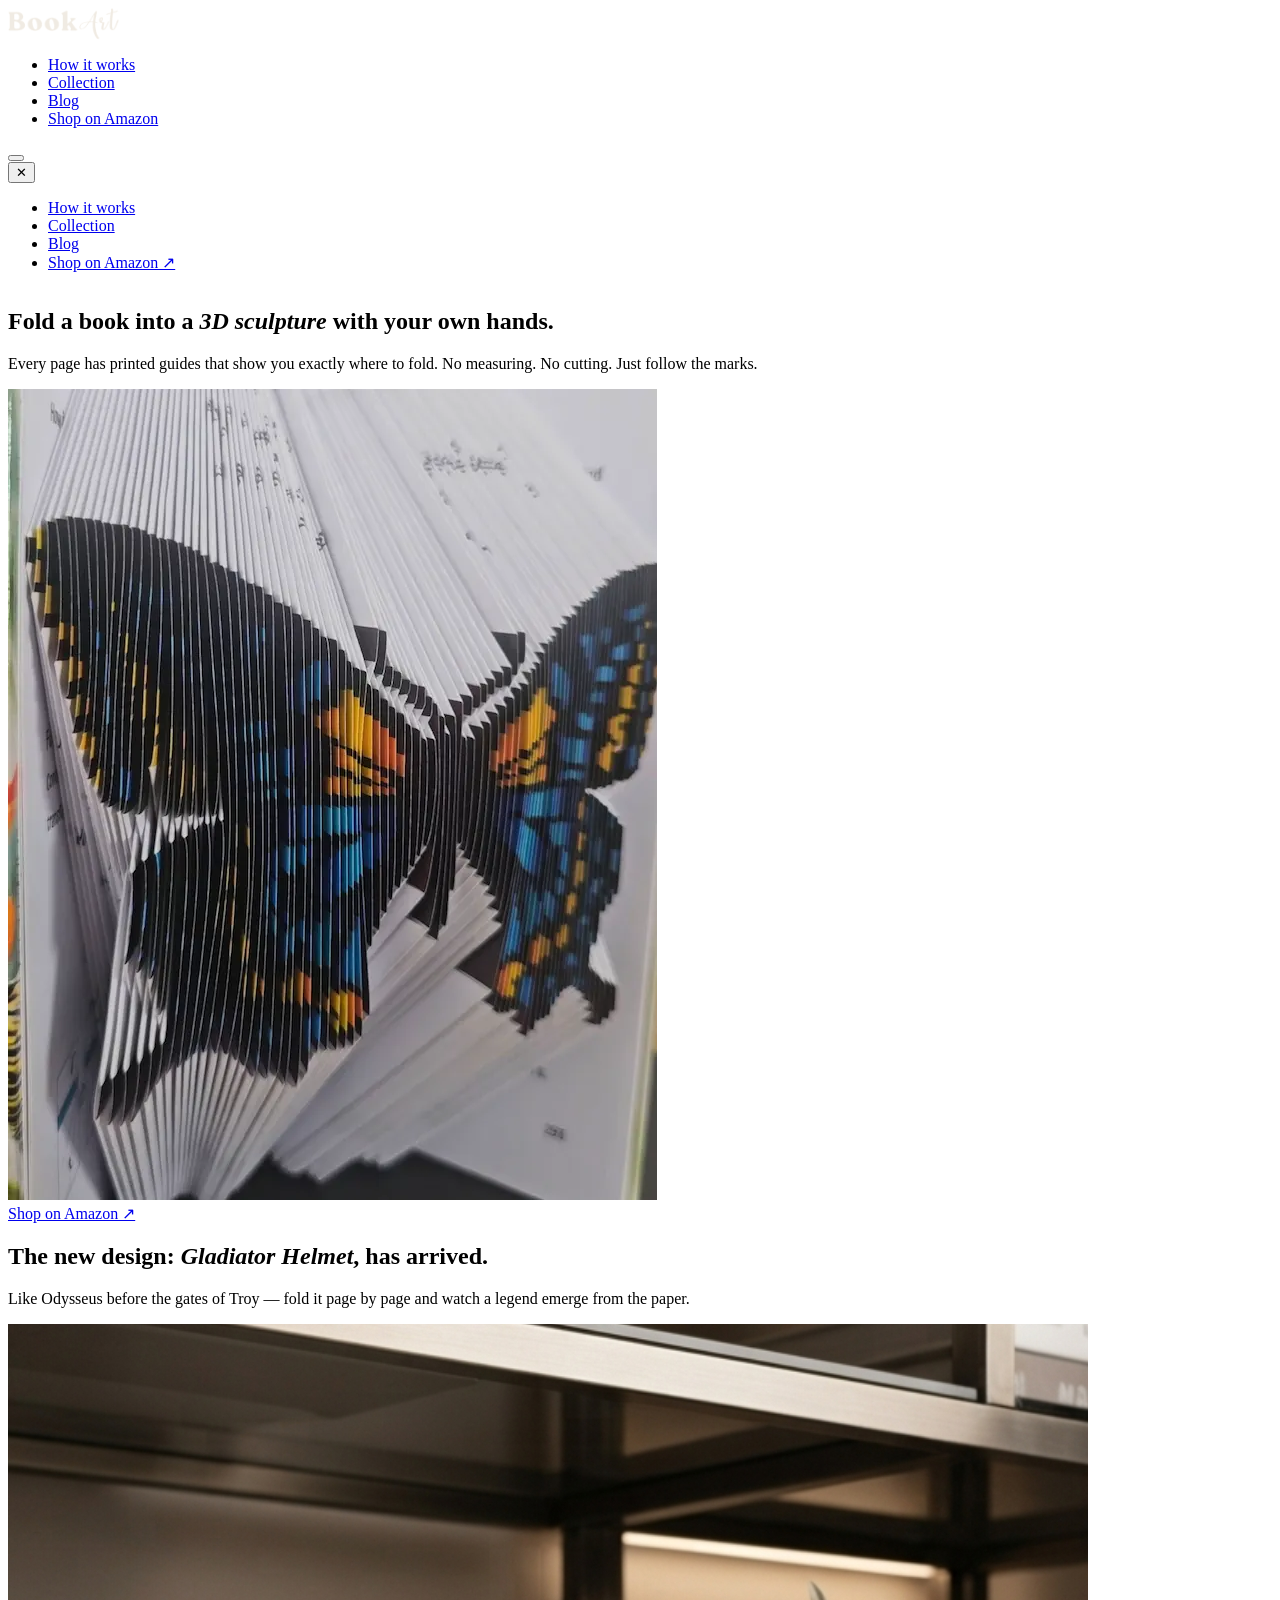
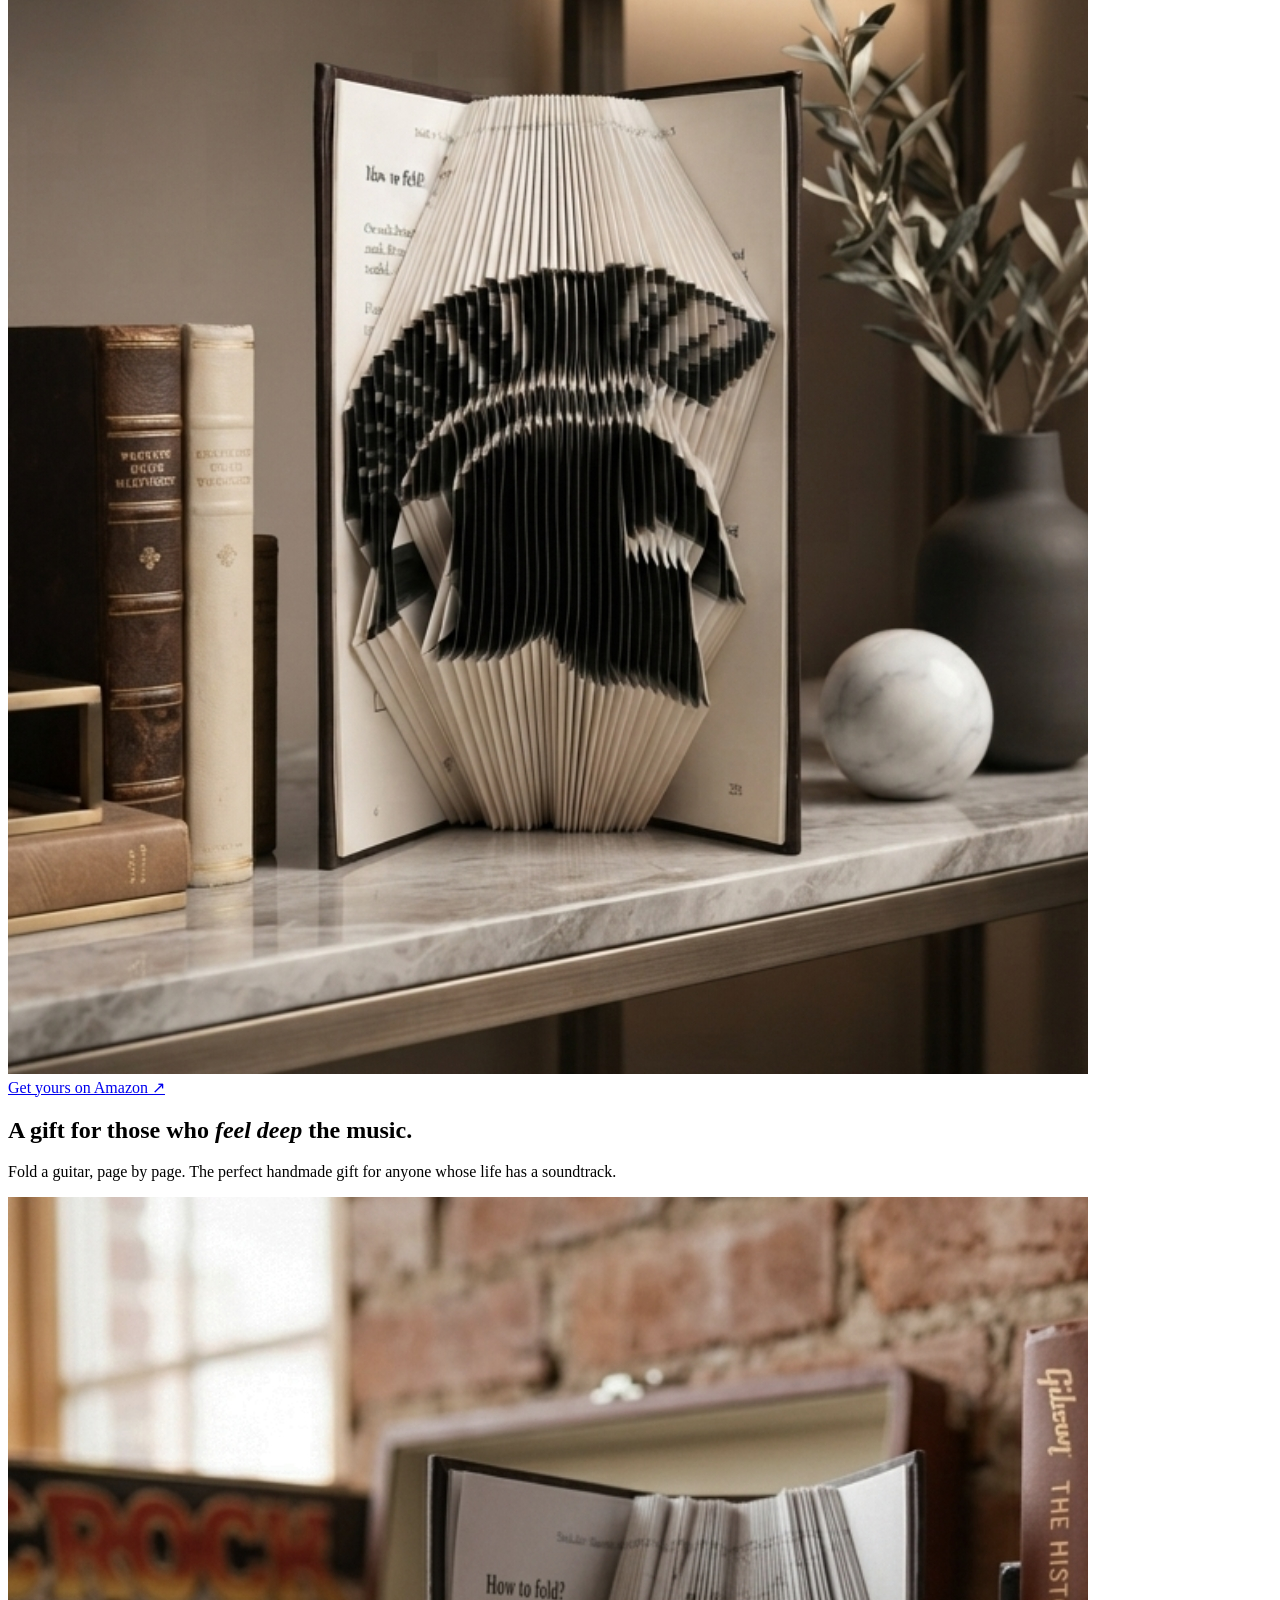
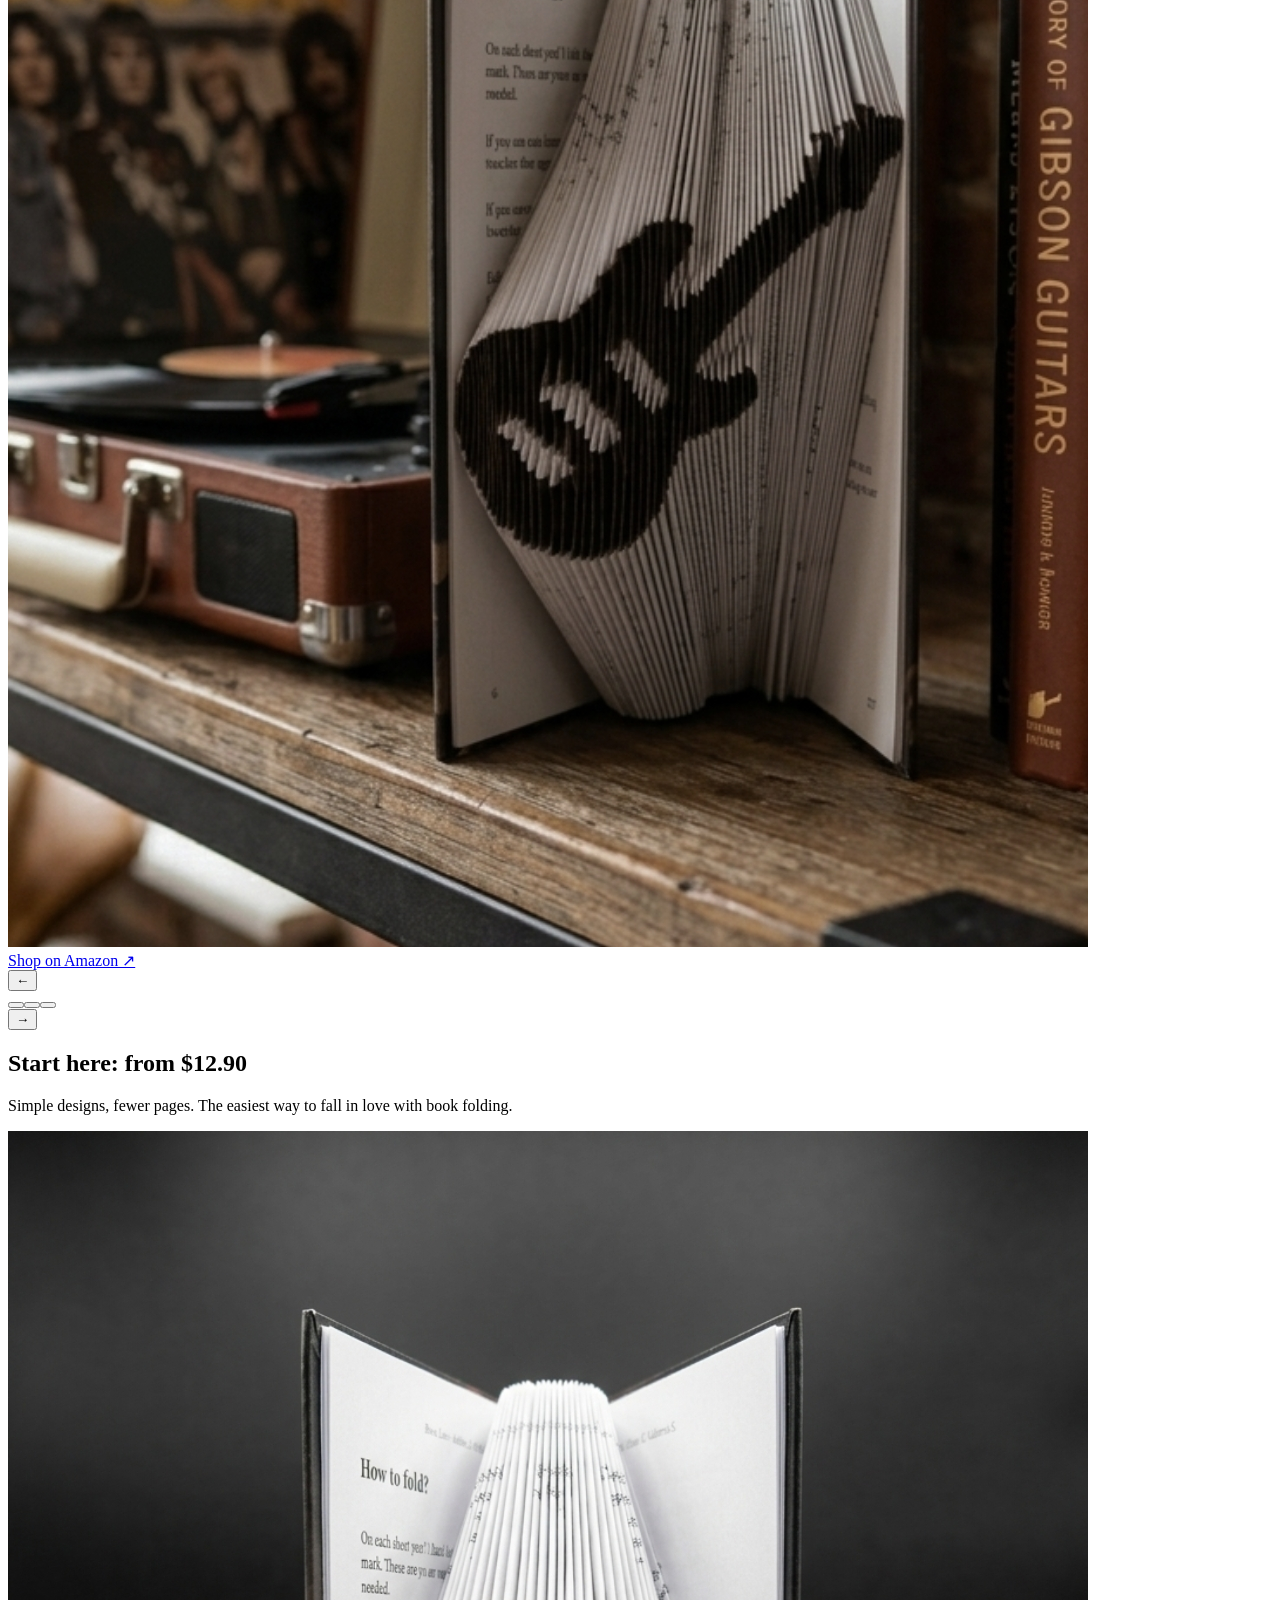
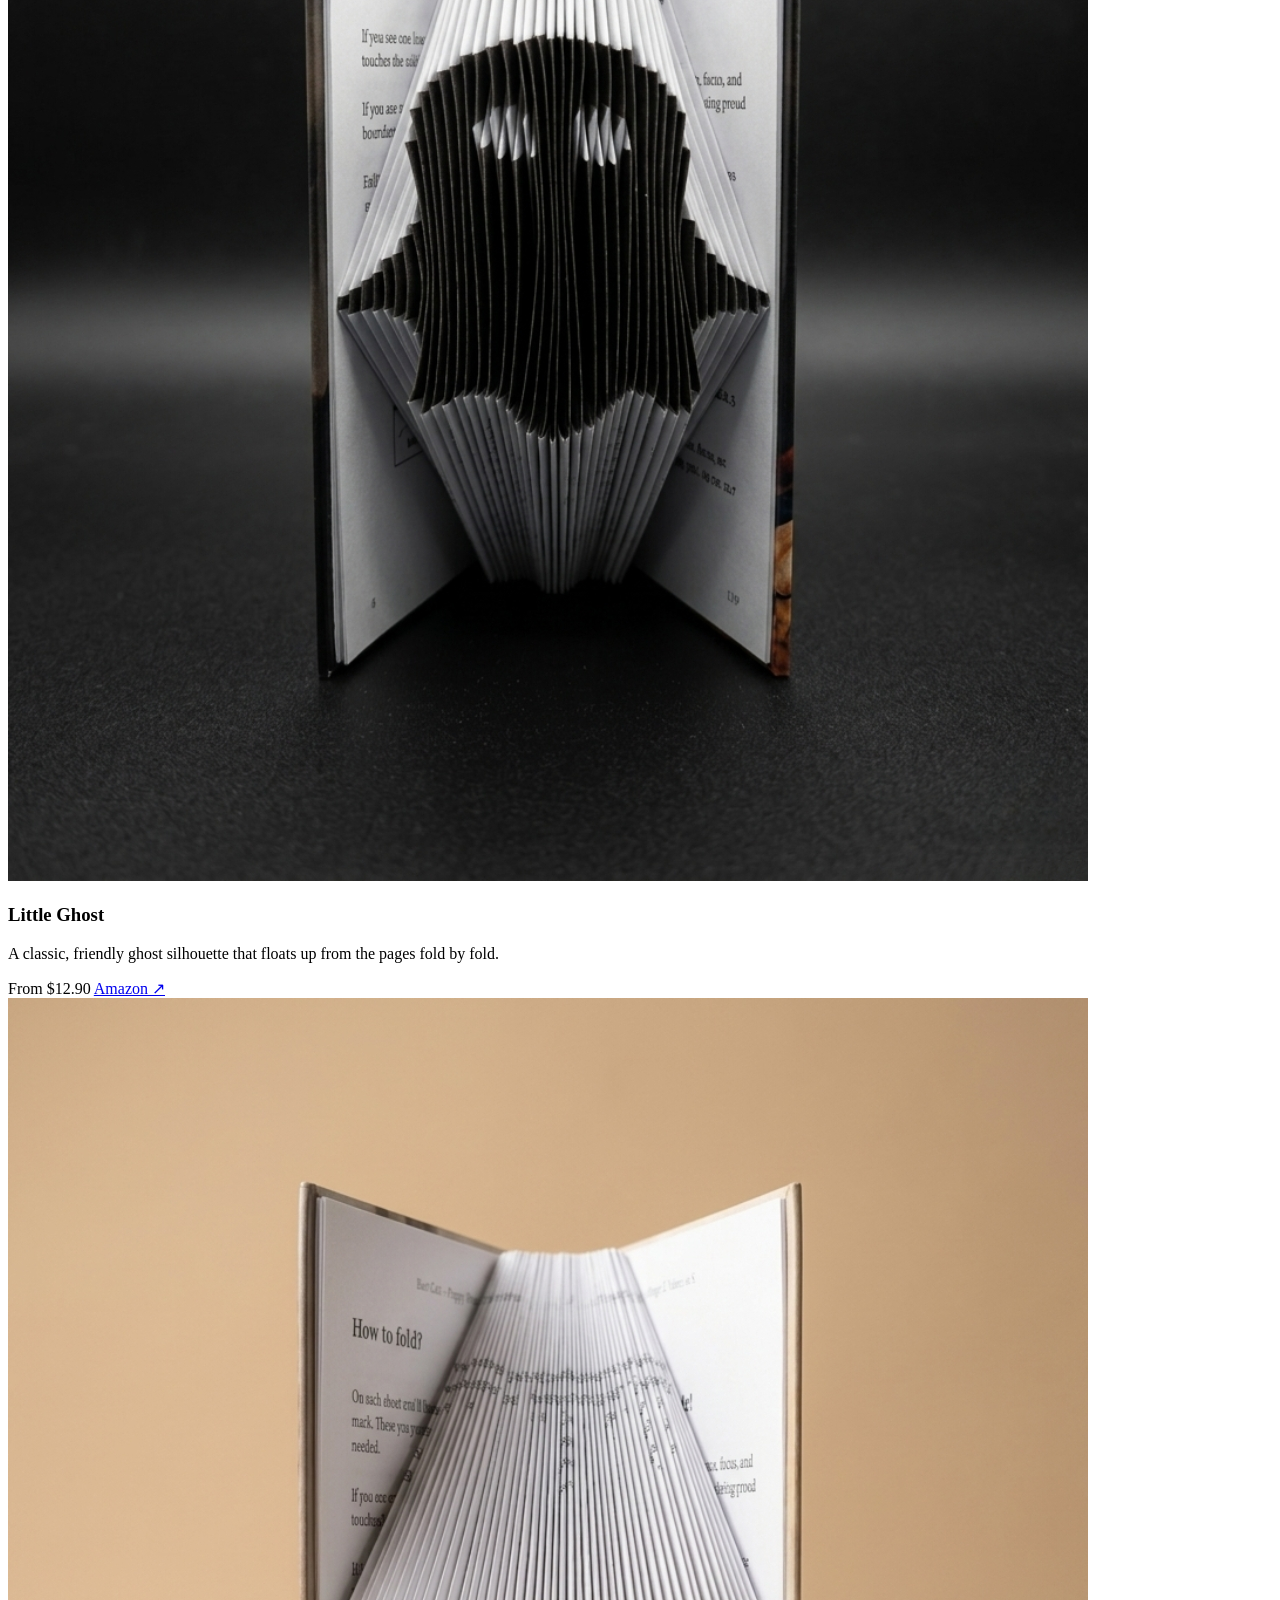
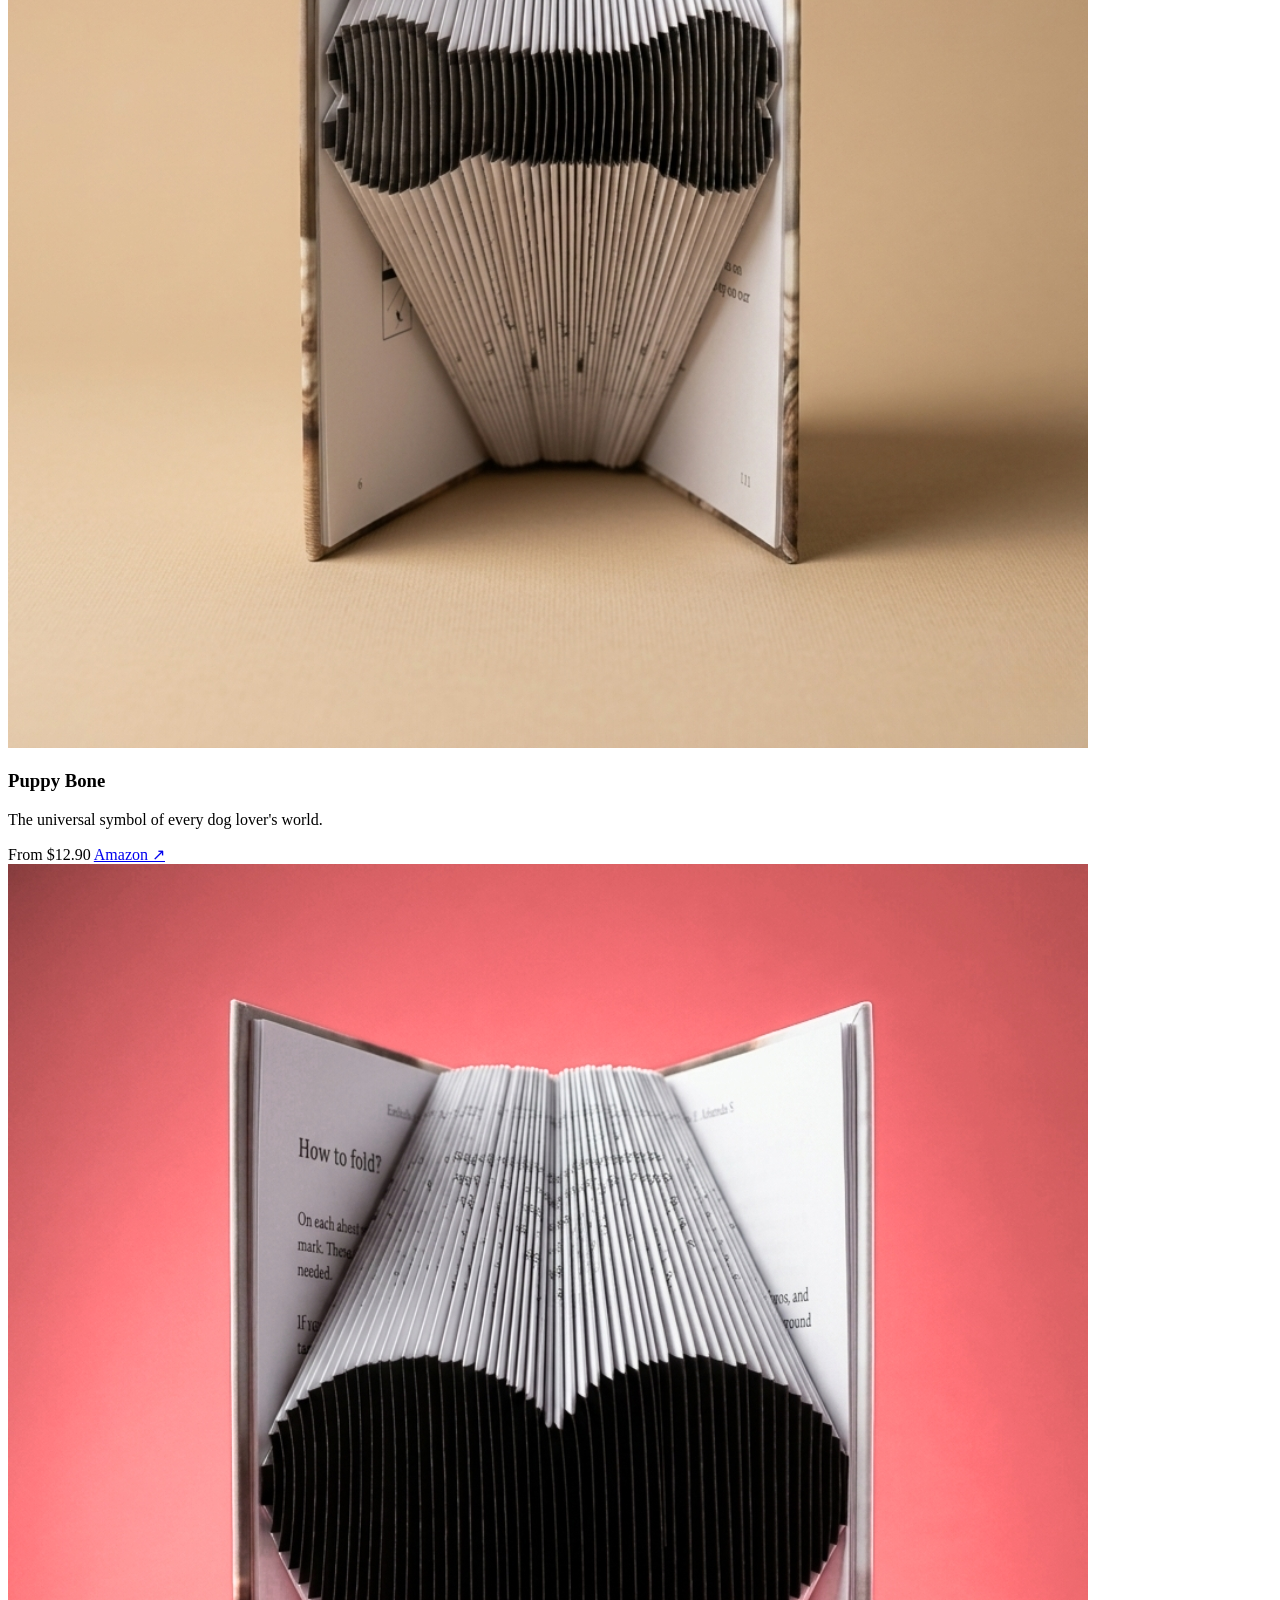
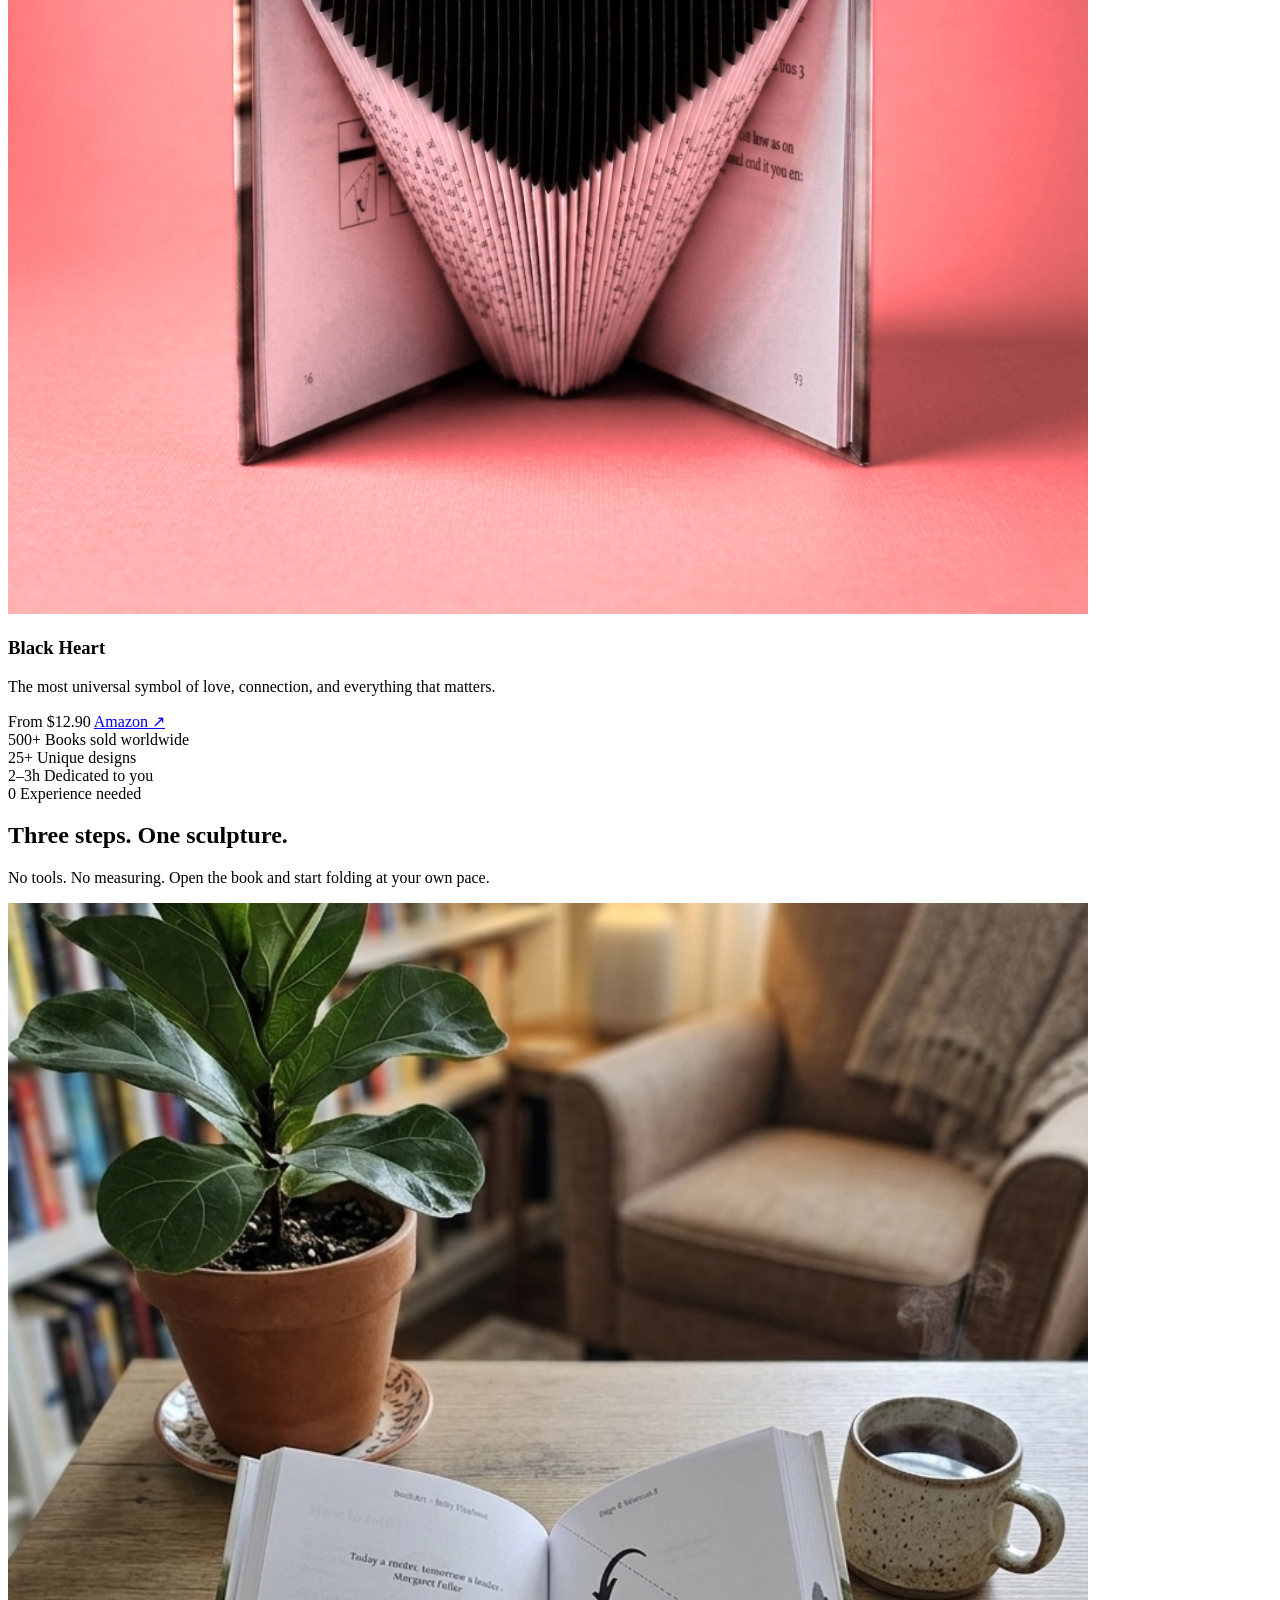
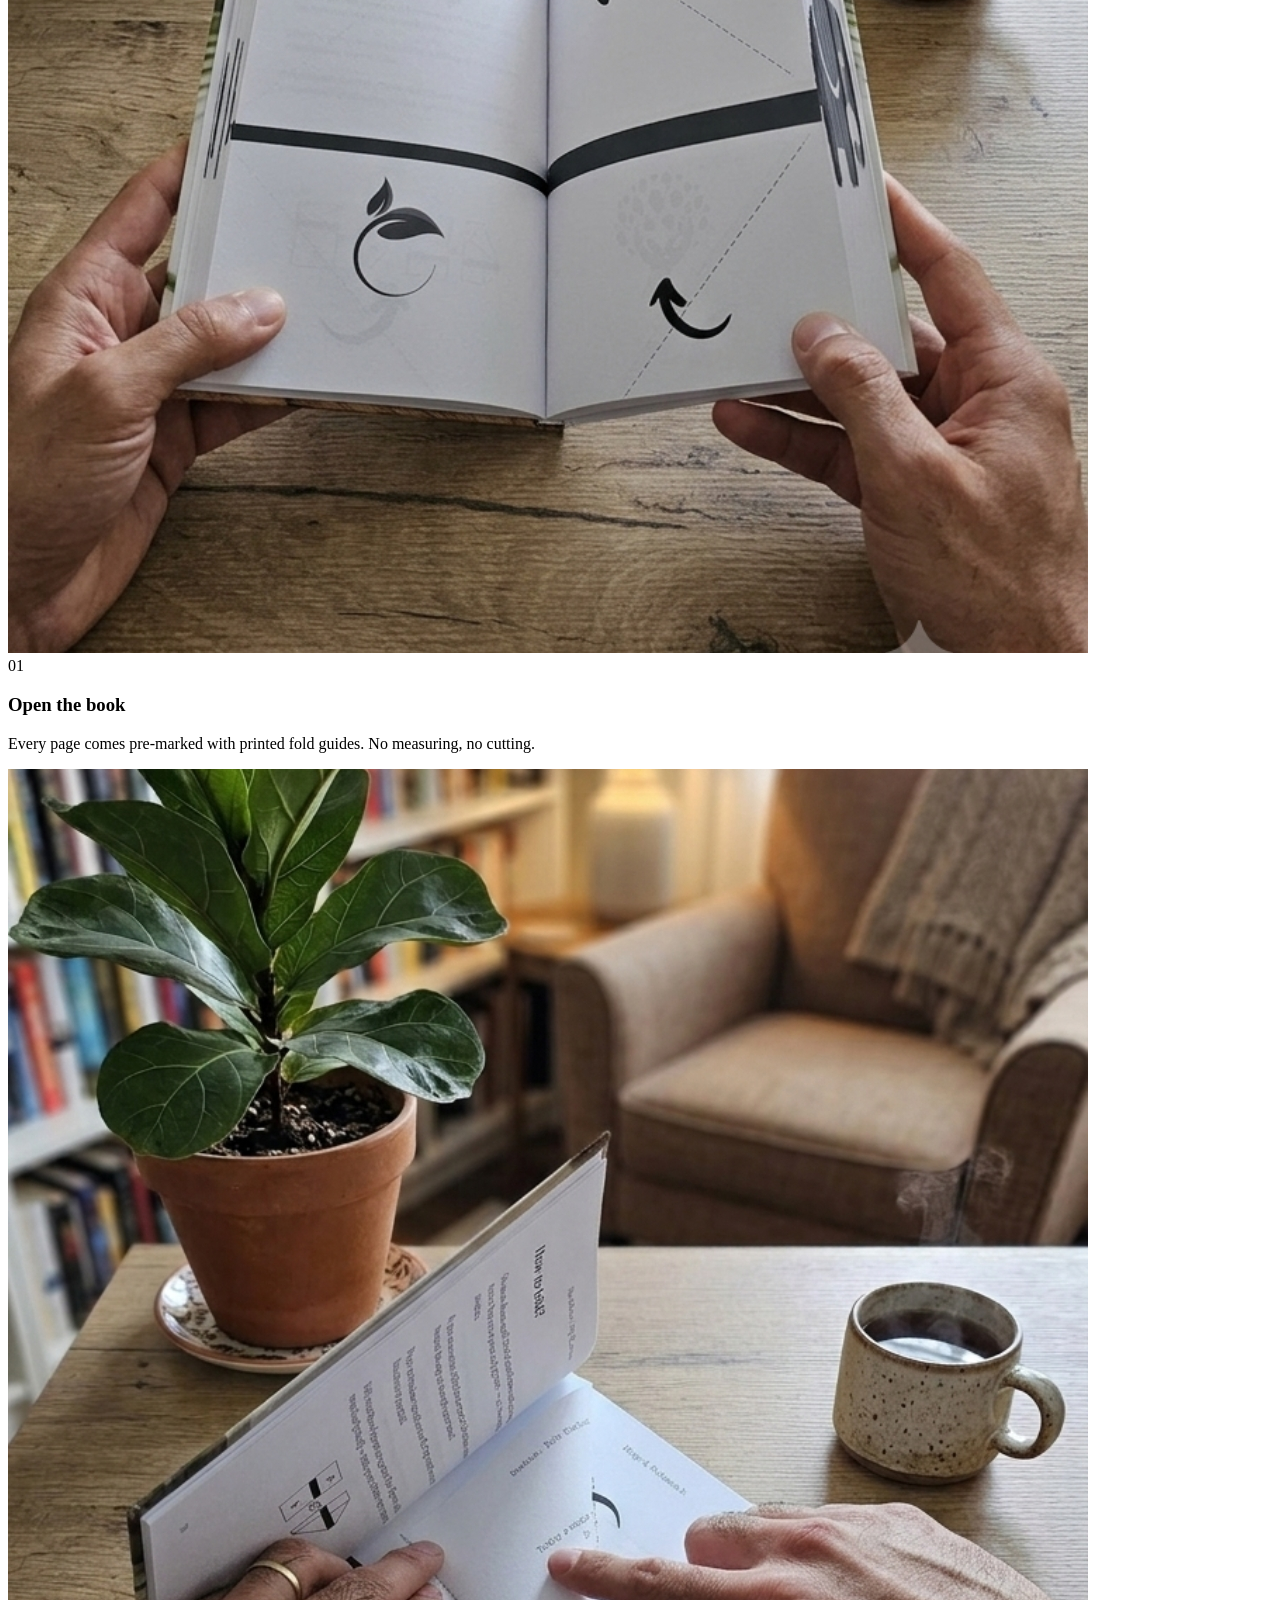
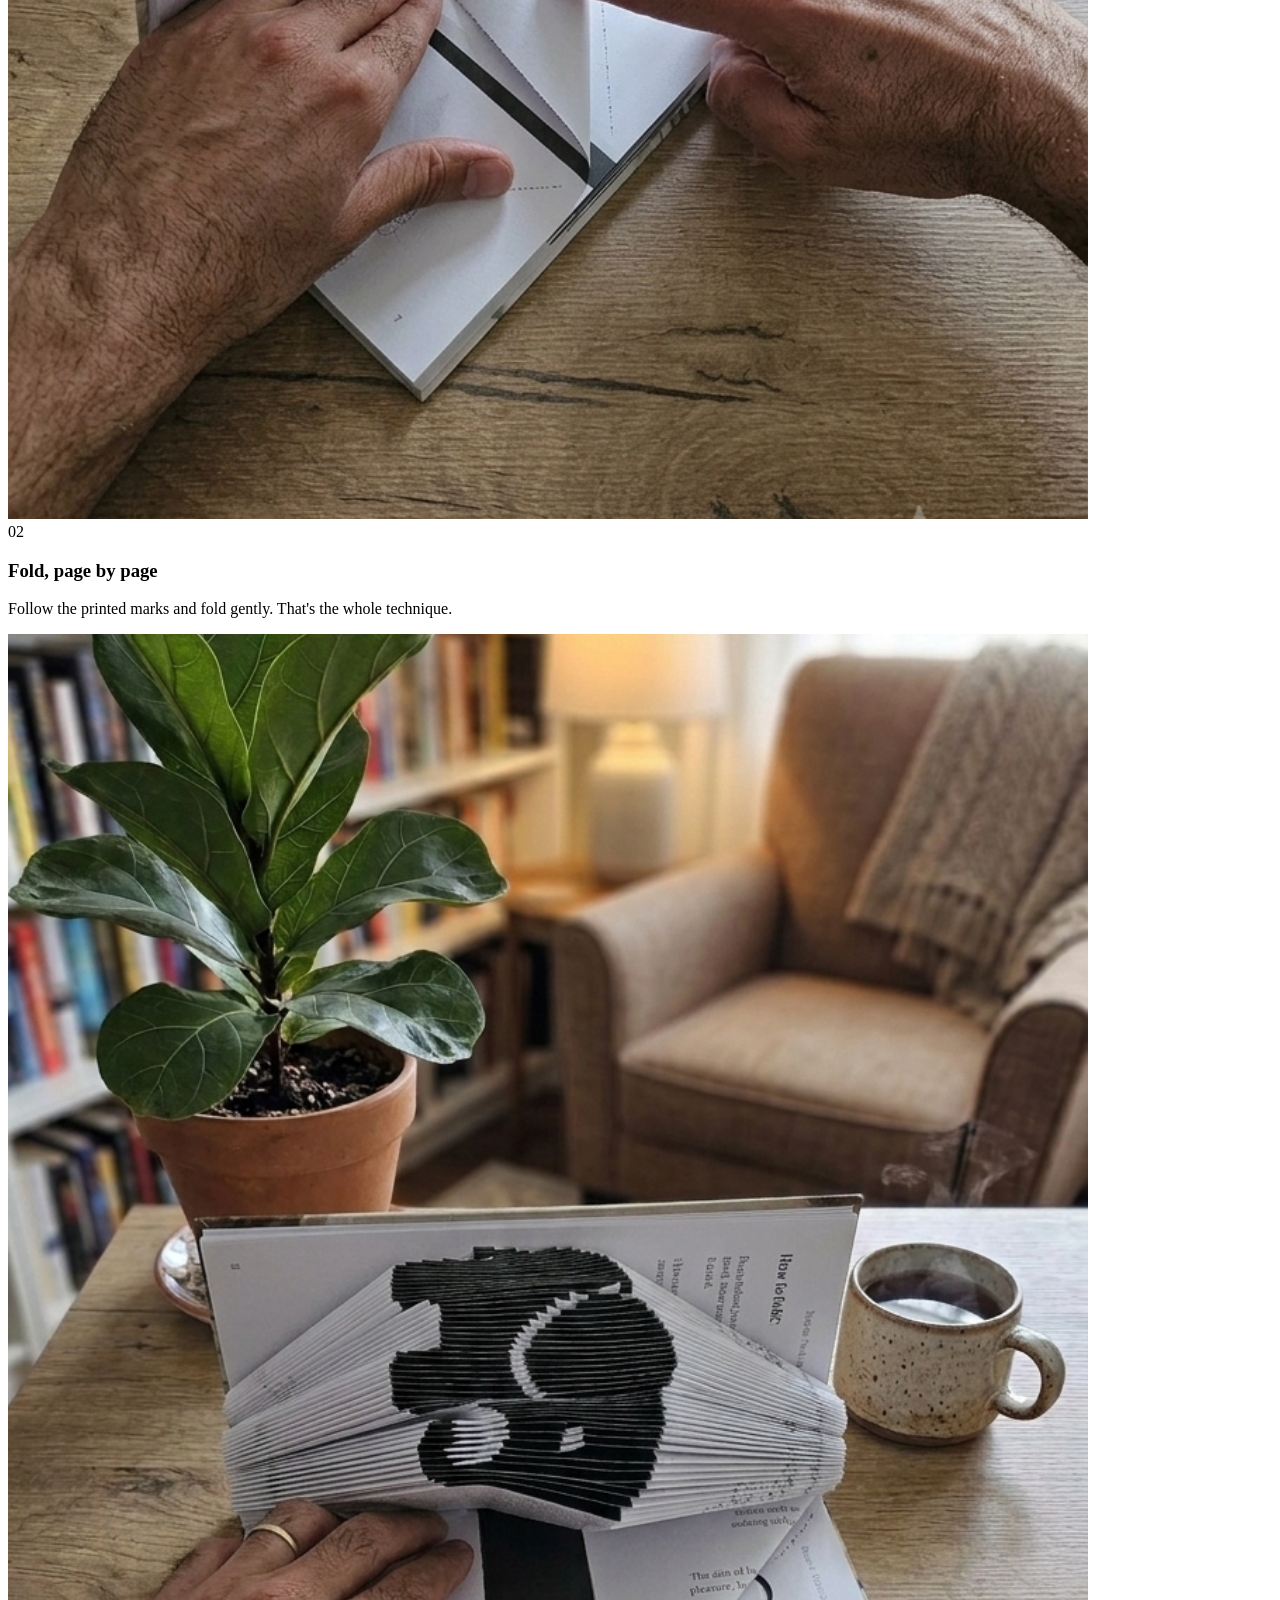
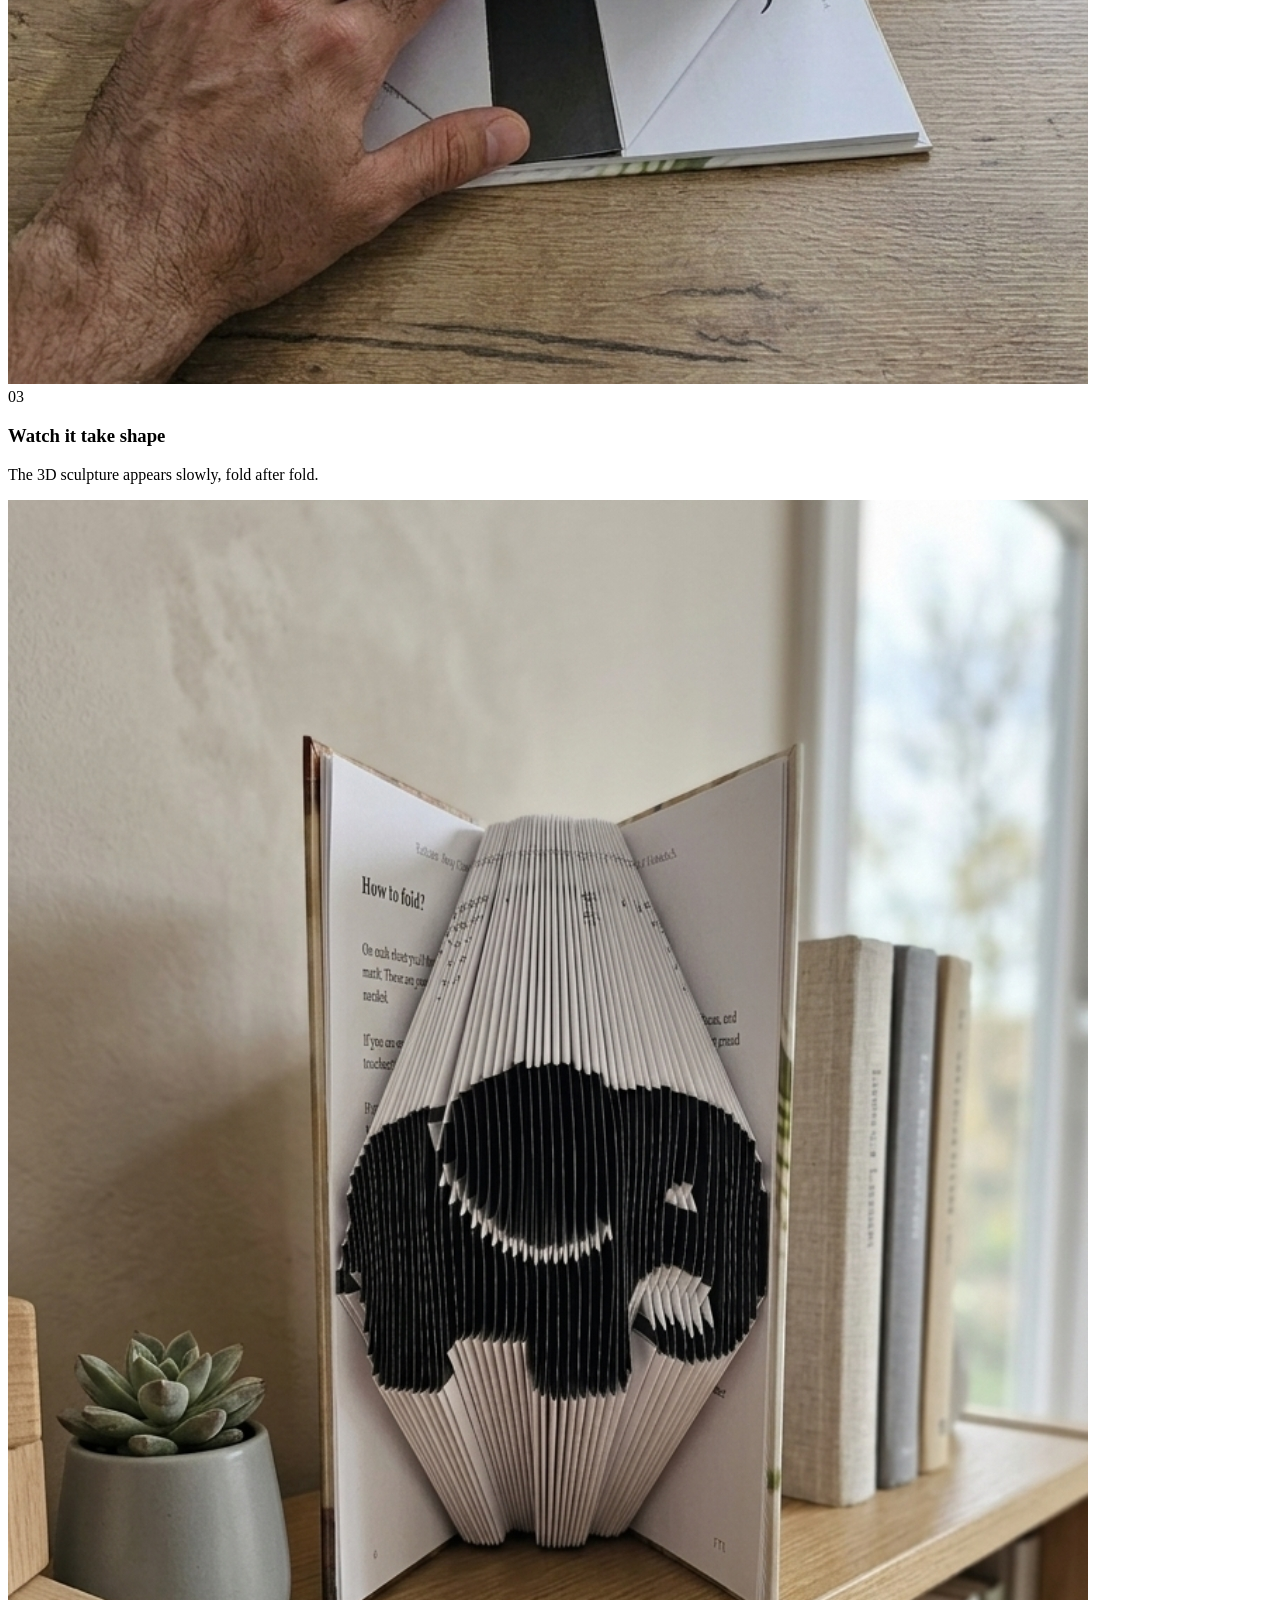
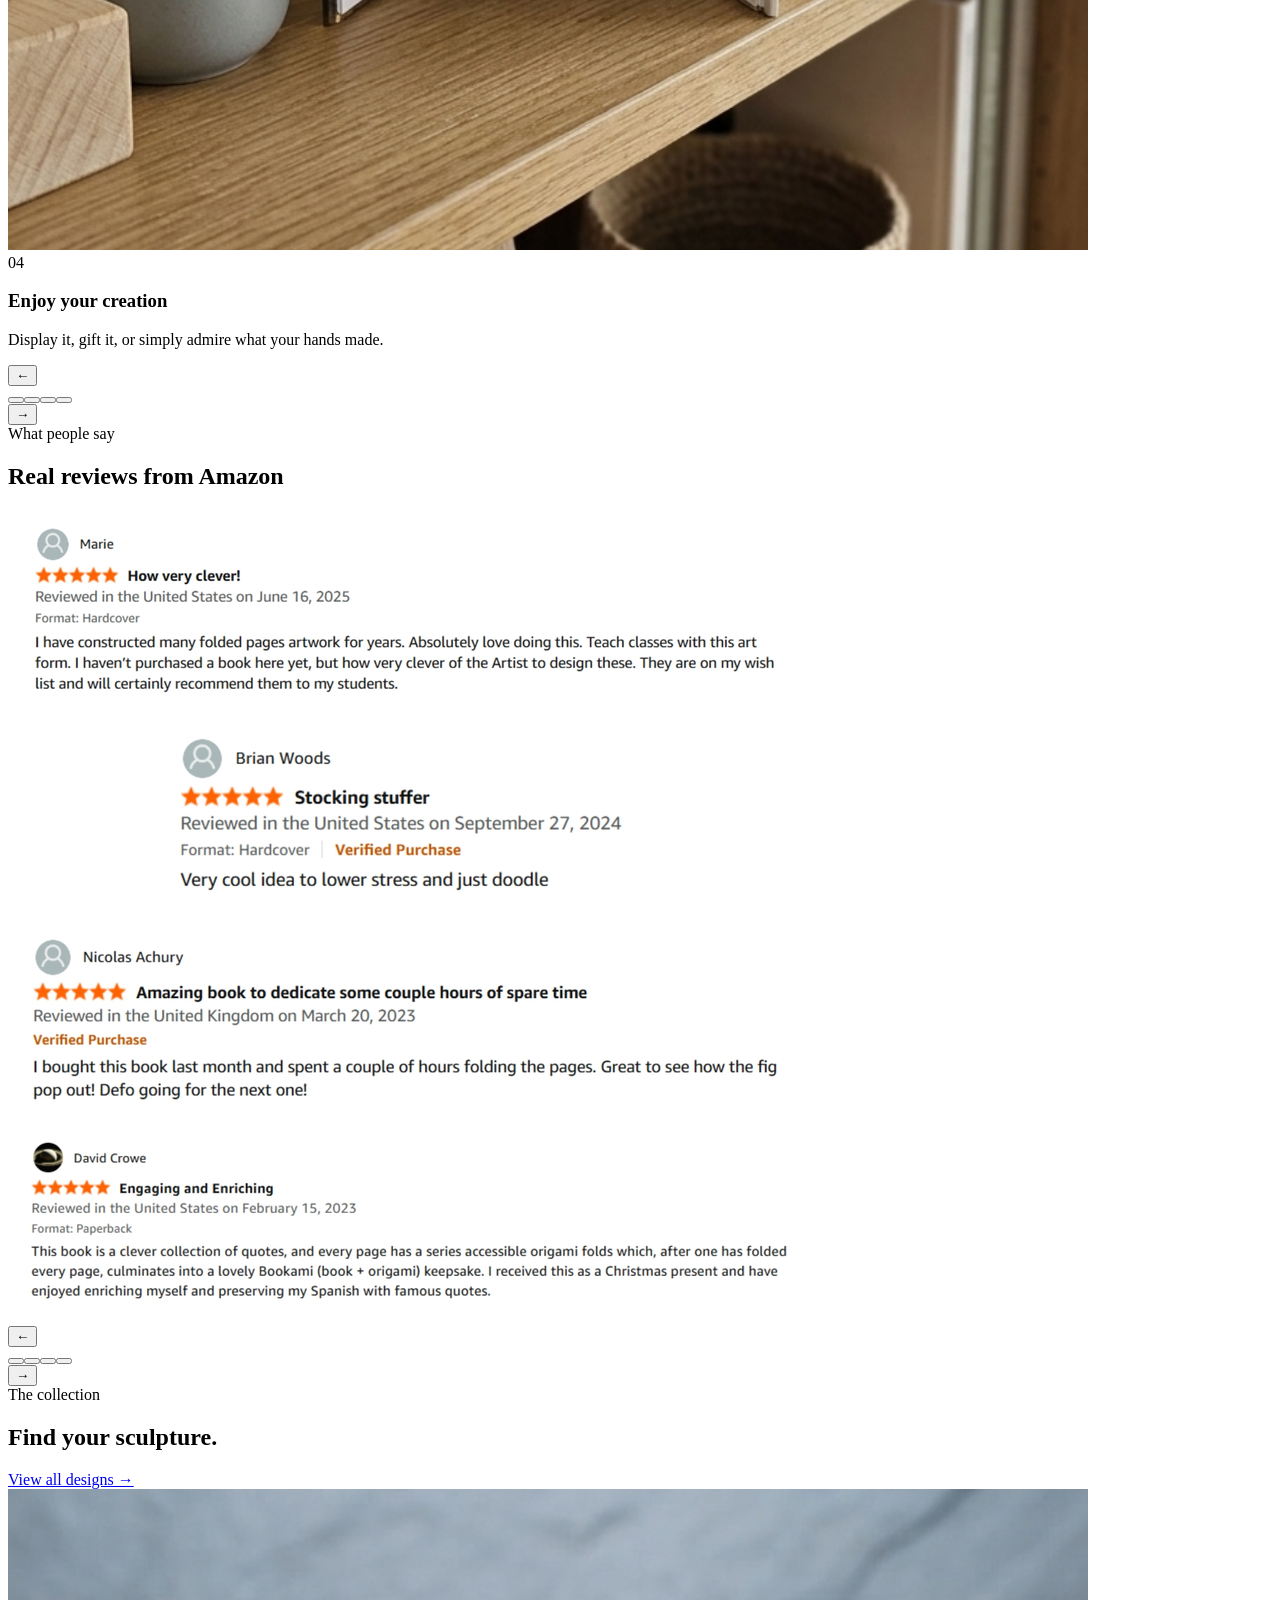
==== bookart-site/index.html @ 8b4481f7 "Update Amazon links and tracking events in index.html" ====
<!DOCTYPE html>
<html lang="en">
<head>
<meta charset="UTF-8">
<meta name="viewport" content="width=device-width, initial-scale=1.0">
<meta name="facebook-domain-verification" content="xoqoeqn3dm3sxv2z9sgh2e6f1o3snc" />
  <link rel="icon" type="image/x-icon" href="/favicon.ico">
<title>BookArt — Fold Your Own 3D Paper Sculpture</title>
<meta name="description" content="BookArt books come with printed guides on every page. Fold page by page and watch a stunning 3D paper sculpture emerge. No experience needed. Perfect handmade gift.">

<!-- Open Graph -->
<meta property="og:title" content="BookArt — Fold Your Own 3D Paper Sculpture">
<meta property="og:description" content="Pre-marked books that guide anyone through creating a stunning 3D paper sculpture. No tools. No experience. Just fold.">
<meta property="og:type" content="website">
<meta property="og:url" content="https://bookart.com.co">
<meta property="og:image" content="https://bookart.com.co/og-image.jpg">
<meta name="twitter:card" content="summary_large_image">

<!-- Schema.org -->
<script type="application/ld+json">
{
  "@context": "https://schema.org",
  "@type": "Store",
  "name": "BookArt",
  "description": "Pre-marked book folding kits for creating 3D paper sculptures",
  "url": "https://bookart.com.co",
  "sameAs": [
    "https://instagram.com/bookart_co",
    "https://tiktok.com/@bookartco"
  ]
}
</script>

<link rel="preconnect" href="https://fonts.googleapis.com">
<link rel="preconnect" href="https://fonts.gstatic.com" crossorigin>
<link href="https://fonts.googleapis.com/css2?family=DM+Sans:wght@300;400;500;600&display=swap" rel="stylesheet" media="print" onload="this.media='all'">
<link rel="stylesheet" href="/styles.css">

<!-- Microsoft Clarity -->
<script type="text/javascript">
    (function(c,l,a,r,i,t,y){
        c[a]=c[a]||function(){(c[a].q=c[a].q||[]).push(arguments)};
        t=l.createElement(r);t.async=1;t.src="https://www.clarity.ms/tag/"+i;
        y=l.getElementsByTagName(r)[0];y.parentNode.insertBefore(t,y);
    })(window, document, "clarity", "script", "xpgqv6jc6l");
</script>

<!-- Meta Pixel -->
<script>
!function(f,b,e,v,n,t,s){if(f.fbq)return;n=f.fbq=function(){n.callMethod?
n.callMethod.apply(n,arguments):n.queue.push(arguments)};if(!f._fbq)f._fbq=n;
n.push=n;n.loaded=!0;n.version='2.0';n.queue=[];t=b.createElement(e);t.async=!0;
t.src=v;s=b.getElementsByTagName(e)[0];s.parentNode.insertBefore(t,s)}(window,
document,'script','https://connect.facebook.net/en_US/fbevents.js');
fbq('init', '613374527874007');
fbq('track', 'PageView');
</script>
<noscript><img height="1" width="1" style="display:none" src="https://www.facebook.com/tr?id=613374527874007&ev=PageView&noscript=1"/></noscript>
  
<!-- Google Analytics -->
<script async src="https://www.googletagmanager.com/gtag/js?id=G-TWHT21DVBJ"></script>
<script>
  window.dataLayer = window.dataLayer || [];
  function gtag(){dataLayer.push(arguments);}
  gtag('js', new Date());
  gtag('config', 'G-TWHT21DVBJ');
</script>
  
</head>
<body>

<!-- NAV -->
<nav>
  <a href="/" class="logo">
    <img src="logo-wordmark.png" alt="BookArt" style="height:32px;width:auto;display:block;">
  </a>
  <ul class="nav-links">
    <li><a href="#how">How it works</a></li>
    <li><a href="collection.html">Collection</a></li>
    <li><a href="blog.html">Blog</a></li>
    <li><a href="https://www.amazon.com/stores/Diego-E.-Valencia-S/author/B0BN4KYQNH" target="_blank" class="nav-btn">Shop on Amazon</a></li>
  </ul>
  <button class="nav-burger" onclick="openMenu()" aria-label="Menu">
    <span></span><span></span><span></span>
  </button>
</nav>

<!-- MOBILE MENU -->
<div class="mobile-menu" id="mobileMenu">
  <button class="mobile-close" onclick="closeMenu()">✕</button>
  <ul>
    <li><a href="#how" onclick="closeMenu()">How it works</a></li>
    <li><a href="collection.html" onclick="closeMenu()">Collection</a></li>
    <li><a href="blog.html" onclick="closeMenu()">Blog</a></li>
    <li><a href="https://www.amazon.com/stores/Diego-E.-Valencia-S/author/B0BN4KYQNH" target="_blank" onclick="closeMenu()">Shop on Amazon ↗</a></li>
  </ul>
</div>

<!-- HERO BANNER -->
<section class="hero-section">
  <div style="overflow:hidden">
  <div class="hero-slides" id="heroSlides">

    <!-- SLIDE 1 — Hero principal -->
    <div class="hero-slide">
      <div class="hero-text">
        <h1 class="hero-title">Fold a book into a <em>3D sculpture</em> with your own hands.</h1>
        <p class="hero-sub">Every page has printed guides that show you exactly where to fold. No measuring. No cutting. Just follow the marks.</p>
      </div>
      <img src="images/hero-butterfly-color.webp" alt="BookArt Butterfly 3D sculpture" class="hero-slide-img" fetchpriority="high">
      <div class="hero-actions">
        <a href="https://www.amazon.com/dp/B0FLY2LXMS" target="_blank" class="btn-primary" onclick="gtag('event', 'click_amazon', {item: 'Hero CTA Butterfly'});fbq('trackCustom', 'click_amazon_product', {item: 'Hero CTA Butterfly'})">Shop on Amazon ↗</a>
      </div>
    </div>
    
    <!-- SLIDE 2 — Lanzamiento Gladiador -->
    <div class="hero-slide">
      <div class="hero-text">
        <h2 class="hero-title">The new design: <em>Gladiator Helmet</em>, has arrived.</h2>
        <p class="hero-sub">Like Odysseus before the gates of Troy — fold it page by page and watch a legend emerge from the paper.</p>
      </div>
      <img src="images/banner-gladiador.jpg" alt="BookArt Gladiator 3D sculpture" class="hero-slide-img">
      <div class="hero-actions">
        <a href="https://www.amazon.com/dp/B0H83KLP55" target="_blank" class="btn-primary" onclick="gtag('event', 'click_amazon', {item: 'Hero Gladiator'});fbq('trackCustom', 'click_amazon_product', {item: 'Hero Gladiator'})">Get yours on Amazon ↗</a>
      </div>
    </div>
    
    <!-- SLIDE 3 — Campaña guitarra -->
    <div class="hero-slide">
      <div class="hero-text">
        <h2 class="hero-title">A gift for those who <em>feel deep</em> the music.</h2>
        <p class="hero-sub">Fold a guitar, page by page. The perfect handmade gift for anyone whose life has a soundtrack.</p>
      </div>
      <img src="images/banner-guitarra.jpg" alt="BookArt Guitar 3D sculpture" class="hero-slide-img">
      <div class="hero-actions">
        <a href="https://www.amazon.com/dp/B0H39C6L9S" target="_blank" class="btn-primary" onclick="gtag('event', 'click_amazon', {item: 'Hero Guitar'});fbq('trackCustom', 'click_hero_guitar', {item: 'Hero Guitar'})">Shop on Amazon ↗</a>
      </div>
    </div>
    
  </div>
  </div>

  <!-- Navegación -->
  <div class="hero-nav">
    <button class="hero-arrow" onclick="moveHero(-1)">←</button>
    <div id="heroDots"></div>
    <button class="hero-arrow" onclick="moveHero(1)">→</button>
  </div>
</section>
  
<!-- START HERE -->
<section class="start-here">
  <div class="start-here-inner">
    <h2 class="section-title reveal">Start here: from $12.90</h2>
    <p class="section-sub reveal">Simple designs, fewer pages. The easiest way to fall in love with book folding.</p>
    <div class="start-here-grid reveal">

      <!-- DISEÑO 1 — reemplaza con tu diseño de entrada -->
      <div class="book-card">
        <div class="book-img">
          <img src="images/little_ghost.jpg" alt="Little Ghost BookArt">
        </div>
        <div class="book-info">
          <h3 class="book-name">Little Ghost</h3>
          <p class="book-desc">A classic, friendly ghost silhouette that floats up from the pages fold by fold.</p>
          <div class="book-footer">
            <span class="book-price">From $12.90</span>
            <a href="https://www.amazon.com/dp/B0GYHZ6DG5" target="_blank" class="book-btn" onclick="gtag('event', 'click_amazon', {item: 'Little Ghost - Hardcover'});fbq('trackCustom', 'click_amazon_product', {item: 'Little Ghost - Hardcover'})">Amazon ↗</a>
          </div>
        </div>
      </div>

      <div class="book-card">
        <div class="book-img">
          <img src="images/puppy_bone.jpg" alt="Puppy Bone BookArt">
        </div>
        <div class="book-info">
          <h3 class="book-name">Puppy Bone</h3>
          <p class="book-desc">The universal symbol of every dog lover's world.</p>
          <div class="book-footer">
            <span class="book-price">From $12.90</span>
            <a href="https://www.amazon.com/dp/B0GYSCHPHD" target="_blank" class="book-btn" onclick="gtag('event', 'click_amazon', {item: 'Puppy Bone - Hardcover'});fbq('trackCustom', 'click_amazon_product', {item: 'Puppy Bone - Hardcover'})">Amazon ↗</a>
          </div>
        </div>
      </div>

      <div class="book-card">
        <div class="book-img">
          <img src="images/black_heart.jpg" alt="Black Heart BookArt">
        </div>
        <div class="book-info">
          <h3 class="book-name">Black Heart</h3>
          <p class="book-desc">The most universal symbol of love, connection, and everything that matters.</p>
          <div class="book-footer">
            <span class="book-price">From $12.90</span>
            <a href="https://www.amazon.com/dp/B0GZKHR76D" target="_blank" class="book-btn" onclick="gtag('event', 'click_amazon', {item: 'Black Heart - Hardcover'});fbq('trackCustom', 'click_amazon_product', {item: 'Black Heart - Hardcover'})">Amazon ↗</a>
          </div>
        </div>
      </div>

    </div>
  </div>
</section>

<!-- STATS -->
<div class="stats reveal">
  <div class="stat">
    <span class="stat-n">500+</span>
    <span class="stat-l">Books sold worldwide</span>
  </div>
  <div class="stat">
    <span class="stat-n">25+</span>
    <span class="stat-l">Unique designs</span>
  </div>
  <div class="stat">
    <span class="stat-n">2–3h</span>
    <span class="stat-l">Dedicated to you</span>
  </div>
  <div class="stat">
    <span class="stat-n">0</span>
    <span class="stat-l">Experience needed</span>
  </div>
</div>

<!-- HOW IT WORKS -->
<section id="how" class="how">
  <h2 class="section-title reveal">Three steps. One sculpture.</h2>
  <p class="section-sub reveal">No tools. No measuring. Open the book and start folding at your own pace.</p>

  <div class="steps-carousel reveal">
    <div class="steps-track" id="stepsTrack">

      <div class="step-slide">
        <img src="images/process-1.jpg" alt="Open the BookArt book with pre-marked fold guides" class="step-img">
        <div class="step-content">
          <span class="step-n">01</span>
          <h3 class="step-title">Open the book</h3>
          <p class="step-desc">Every page comes pre-marked with printed fold guides. No measuring, no cutting.</p>
        </div>
      </div>

      <div class="step-slide">
        <img src="images/process-2.jpg" alt="Folding book pages following printed marks" class="step-img">
        <div class="step-content">
          <span class="step-n">02</span>
          <h3 class="step-title">Fold, page by page</h3>
          <p class="step-desc">Follow the printed marks and fold gently. That's the whole technique.</p>
        </div>
      </div>

      <div class="step-slide">
        <img src="images/process-3.jpg" alt="3D paper sculpture taking shape fold by fold" class="step-img">
        <div class="step-content">
          <span class="step-n">03</span>
          <h3 class="step-title">Watch it take shape</h3>
          <p class="step-desc">The 3D sculpture appears slowly, fold after fold.</p>
        </div>
      </div>

      <div class="step-slide">
        <img src="images/process-4.jpg" alt="Finished BookArt 3D paper sculpture on display" class="step-img">
        <div class="step-content">
          <span class="step-n">04</span>
          <h3 class="step-title">Enjoy your creation</h3>
          <p class="step-desc">Display it, gift it, or simply admire what your hands made.</p>
        </div>
      </div>

    </div>

    <div class="steps-controls">
      <button class="carousel-btn" onclick="moveSteps(-1)">←</button>
      <div class="steps-dots" id="stepsDots"></div>
      <button class="carousel-btn" onclick="moveSteps(1)">→</button>
    </div>
  </div>
</section>

<!-- REVIEWS -->
<section class="reviews">
  <div class="reviews-inner">
    <span class="section-eyebrow reveal">What people say</span>
    <h2 class="section-title reveal">Real reviews from Amazon</h2>
    <div class="carousel reveal" id="reviewCarousel">
      <div class="carousel-track" id="carouselTrack">
        <div class="carousel-slide">
          <picture>
            <source media="(min-width:769px)" srcset="images/review-1-desktop.jpg">
            <img src="images/review-1.jpg" alt="Amazon review BookArt" class="review-img">
          </picture>
        </div>
        <div class="carousel-slide">
          <picture>
            <source media="(min-width:769px)" srcset="images/review-2-desktop.jpg">
            <img src="images/review-2.jpg" alt="Amazon review BookArt" class="review-img">
          </picture>
        </div>
        <div class="carousel-slide">
          <picture>
            <source media="(min-width:769px)" srcset="images/review-3-desktop.jpg">
            <img src="images/review-3.jpg" alt="Amazon review BookArt" class="review-img">
          </picture>
        </div>
        <div class="carousel-slide">
          <picture>
            <source media="(min-width:769px)" srcset="images/review-4-desktop.jpg">
            <img src="images/review-4.jpg" alt="Amazon review BookArt" class="review-img">
          </picture>
        </div>
        <!-- ESPACIO PARA 2 MÁS — descomenta cuando tengas las imágenes
        <div class="carousel-slide">
          <picture>
            <source media="(min-width:769px)" srcset="images/review-5-desktop.jpg">
            <img src="images/review-5.jpg" alt="Amazon review BookArt" class="review-img">
          </picture>
        </div>
        <div class="carousel-slide">
          <picture>
            <source media="(min-width:769px)" srcset="images/review-6-desktop.jpg">
            <img src="images/review-6.jpg" alt="Amazon review BookArt" class="review-img">
          </picture>
        </div>
        -->
      </div>
      <div class="carousel-controls">
        <button class="carousel-btn" onclick="moveCarousel(-1)">←</button>
        <div class="carousel-dots" id="carouselDots"></div>
        <button class="carousel-btn" onclick="moveCarousel(1)">→</button>
      </div>
    </div>
  </div>
</section>
  
<!-- COLLECTION PREVIEW -->
<section class="collection">
  <div class="collection-header">
    <div>
      <span class="section-eyebrow reveal">The collection</span>
      <h2 class="section-title reveal">Find your sculpture.</h2>
    </div>
    <a href="collection.html" class="btn-ghost reveal">View all designs →</a>
  </div>

  <div class="books-grid reveal">

  <!-- Dire Wolf -->
  <div class="book-card" data-tags="classic black">
    <div class="book-img">
      <img src="images/dire-wolf.jpg" alt="Dire Wolf BookArt">
    </div>
    <div class="book-info">
      <span class="book-tag">New Design · Black · Best Seller</span>
      <h2 class="book-name">Dire Wolf</h2>
      <p class="book-desc">A majestic, fierce wolf head with flowing mane detail, a symbol of loyalty, strength and the ancient power of the North.</p>
      <p class="book-occasion">Perfect for: Fantasy and medieval fiction lovers who want a collector's piece on their shelf</p>
      <div class="book-footer">
        <span class="book-price">From $24.90</span>
        <a href="https://www.amazon.com/dp/B0H6ZZGXV5" target="_blank" class="book-btn" onclick="gtag('event', 'click_amazon', {item: 'Dire Wolf'});fbq('trackCustom', 'click_amazon_product', {item: 'Dire Wolf'})">Amazon ↗</a>
      </div>
    </div>
  </div>
    
  <!-- ELECTRIC GUITAR -->
  <div class="book-card" data-tags="classic black">
    <div class="book-img">
      <img src="images/electric-guitar.jpg" alt="Electric Guitar BookArt">
    </div>
    <div class="book-info">
      <span class="book-tag">Classic · Black · Best Seller</span>
      <h2 class="book-name">Electric Guitar</h2>
      <p class="book-desc">A bold, iconic symbol of music, passion, and rock & roll attitude.</p>
      <p class="book-occasion">Perfect for: Guitar players, Music lovers, unique gifts for him</p>
      <div class="book-footer">
        <span class="book-price">From $19.90</span>
        <a href="https://www.amazon.com/dp/B0H39C6L9S" target="_blank" class="book-btn" onclick="gtag('event', 'click_amazon', {item: 'Electric Guitar'});fbq('trackCustom', 'click_amazon_product', {item: 'Electric Guitar'})">Amazon ↗</a>
      </div>
    </div>
  </div>
    
  <!-- BLACK SKULL -->
  <div class="book-card" data-tags="classic black">
    <div class="book-img">
      <img src="images/black-skull.webp" alt="Black Skull BookArt">
    </div>
    <div class="book-info">
      <span class="book-tag">Classic · Black · Best Seller</span>
      <h2 class="book-name">Black Skull</h2>
      <p class="book-desc">Bold, striking, and unlike anything else on a shelf. A dramatic skull sculpture that makes the most unexpected gift.</p>
      <p class="book-occasion">Perfect for: Halloween, gothic decor, unique gifts for him</p>
      <div class="book-footer">
        <span class="book-price">From $19.90</span>
        <a href="https://www.amazon.com/dp/B0GVKJ8MH6" target="_blank" class="book-btn" onclick="gtag('event', 'click_amazon', {item: 'Black Skull'});fbq('trackCustom', 'click_amazon_product', {item: 'Black Skull'})">Amazon ↗</a>
      </div>
    </div>
  </div>

  <!-- PAW PRINT -->
  <div class="book-card" data-tags="classic gift">
    <div class="book-img">
      <img src="images/paw-print.webp" alt="Paw Print BookArt">
    </div>
    <div class="book-info">
      <span class="book-tag">Classic · Not Colored · Bestseller</span>
      <h2 class="book-name">Paw Print</h2>
      <p class="book-desc">The perfect handmade gift for pet lovers. A delicate paw print sculpture that celebrates the bond between you and your companion.</p>
      <p class="book-occasion">Perfect for: dog lovers, cat lovers, birthdays, Christmas</p>
      <div class="book-footer">
        <span class="book-price">From $16.90</span>
        <a href="https://www.amazon.com/dp/B0DH3FN6MS" target="_blank" class="book-btn" onclick="gtag('event', 'click_amazon', {item: 'Paw Print'});fbq('trackCustom', 'click_amazon_product', {item: 'Paw Print'})">Amazon ↗</a>
      </div>
    </div>
  </div>
  
  <!-- WAVY HEART -->
  <div class="book-card" data-tags="color gift">
    <div class="book-img">
      <img src="images/wavy-heart.webp" alt="Wavy Heart BookArt 3D sculpture">
    </div>
    <div class="book-info">
      <span class="book-tag">Full color</span>
      <h2 class="book-name">Wavy Heart</h2>
      <p class="book-desc">The most striking design in the collection. An explosion of color in a heart-shaped sculpture — impossible to ignore on any shelf.</p>
      <p class="book-occasion">Perfect for: Valentine's Day, anniversaries, birthdays</p>
      <div class="book-footer">
        <span class="book-price">From $30.90</span>
        <a href="https://www.amazon.com/dp/B0GDWRZ6ZL" target="_blank" class="book-btn" onclick="gtag('event', 'click_amazon', {item: 'Wavy Heart'});fbq('trackCustom', 'click_amazon_product', {item: 'Wavy Heart'})">Amazon ↗</a>
      </div>
    </div>
  </div>

  <!-- PINK TEDDY BEAR -->
  <div class="book-card" data-tags="color gift upcoming">
    <div class="book-img">
      <img src="images/pink-teddy-bear.jpg" alt="Pink Teddy Bear BookArt">
    </div>
    <div class="book-info">
      <span class="book-tag">Full color · New design</span>
      <h2 class="book-name">Pink Teddy Bear</h2>
      <p class="book-desc">Tender, cute, delicate and pink. The universal symbol of tenderness and affection.</p>
      <p class="book-occasion">Perfect for: Valentine's Day, Anniversaries</p>
      <div class="book-footer">
        <span class="book-price">From $39.90</span>
        <a href="https://www.amazon.com/dp/B0GXRNTDBH" target="_blank" class="book-btn" onclick="gtag('event', 'click_amazon', {item: 'Pink Teddy Bear'});fbq('trackCustom', 'click_amazon_product', {item: 'Pink Teddy Bear'})">Amazon ↗</a>
      </div>
    </div>
  </div>

  </div>

  <div class="collection-cta reveal">
    <a href="collection.html" class="btn-primary">See all 25+ designs →</a>
  </div>
</section>
  
<!-- VIDEO SECTION -->
<section class="video-section">
  <span class="section-eyebrow reveal">Watch it happen</span>
  <h2 class="section-title reveal" style="color:#F7F3ED">See the fold. Feel the calm.</h2>
  <p class="section-sub reveal">This is what 2 hours offline looks like.</p>

  <div class="video-grid reveal">
    <div class="video-card">
      <div class="video-embed">
        <iframe src="https://www.instagram.com/reel/DXXCzqajqOF/embed" scrolling="no" allowtransparency="true" allowfullscreen="true"></iframe>
      </div>
      <div class="video-label"><span>Process — ASMR fold</span></div>
    </div>

    <div class="video-card">
      <div class="video-embed">
        <iframe src="https://www.instagram.com/reel/DT72zNSjXRY/embed" scrolling="no" allowtransparency="true" allowfullscreen="true"></iframe>
      </div>
      <div class="video-label"><span>Result — 3D sculpture reveal</span></div>
    </div>
  </div>
</section>

<!-- QUOTE -->
<div class="quote-section reveal">
  <blockquote>
    Some gifts are bought. This one is made — by you, with your own hands, page by page.
  </blockquote>
  <cite>BookArt</cite>
</div>

<!-- BLOG PREVIEW -->
<section class="blog-section">
  <div class="blog-inner">
    <span class="section-eyebrow reveal">From the blog</span>
    <h2 class="section-title reveal">Learn & explore</h2>

    <div class="blog-grid reveal">
      <a href="blog/what-is-book-folding.html" class="blog-card">
        <span class="blog-card-tag">Guide · 5 min read</span>
        <h3 class="blog-card-title">What is book folding? A complete beginner's guide</h3>
        <p class="blog-card-excerpt">Book folding transforms an ordinary book into a three-dimensional sculpture. Here's everything you need to know — and why BookArt makes it accessible to absolutely everyone.</p>
        <span class="blog-card-read">Read the guide →</span>
      </a>
      <a href="collection.html" class="blog-card">
        <span class="blog-card-tag">Collection</span>
        <h3 class="blog-card-title">10+ designs. One for every occasion.</h3>
        <p class="blog-card-excerpt">From the full-color Wavy Heart to the delicate Paw Print — browse every BookArt design and find the perfect sculpture for you or as a gift.</p>
        <span class="blog-card-read">Browse collection →</span>
      </a>
    </div>
  </div>
</section>

<!-- CREATOR SECTION -->
<section class="creator">
  <div class="creator-inner">

    <!-- LEFT: Info + Video -->
    <div>
      <span class="creator-tag reveal">BookArt Creator Program</span>
      <h2 class="creator-title reveal">Become a<br>BookArt Creator</h2>
      <p class="creator-sub reveal">Get a free book. Fold it. Share it. That's it.</p>
      <ul class="creator-steps reveal">
        <li>We send you a free BookArt</li>
        <li>You fold it, film it, and share it on your account mentioning @bookart_co</li>
        <li>There's no rules, just your authentic experience</li>
      </ul>
      <div class="creator-video reveal">
        <iframe src="https://www.instagram.com/p/DXw0m06N58J/embed" scrolling="no" allowtransparency="true" allowfullscreen="true"></iframe>
      </div>
    </div>

    <!-- RIGHT: Form -->
    <div class="reveal">
      <div class="creator-form" id="creatorForm">
        <p class="creator-form-title">Apply to the program</p>

        <div class="form-field">
          <label>Name *</label>
          <input type="text" id="nombre" placeholder="Your name" required>
        </div>

        <div class="form-field">
          <label>Instagram / TikTok handle *</label>
          <input type="text" id="handle" placeholder="@yourhandle" required>
        </div>

        <div class="form-field">
          <label>Country *</label>
          <input type="text" id="pais" placeholder="United States, Colombia..." required>
        </div>

        <div class="form-field">
          <label>Why do you want to be a BookArt Creator? (optional)</label>
          <textarea id="porque" placeholder="Tell us a bit about yourself and your content..."></textarea>
        </div>

        <div class="form-field">
          <label>Which design would you like to receive? (optional)</label>
          <select id="diseno">
            <option value="">Choose a design...</option>
            <option>Black Skull</option>
            <option>Electric Guitar</option>
            <option>Black Heart</option>
            <option>Little Ghost</option>
            <option>Baby Elephant</option>
            <option>Puppy Bone</option>
            <option>Kitten & Butterfly</option>
            <option>Paw Print</option>
            <option>Classic Butterfly</option>
            <option>Classic Heart</option>
          </select>
        </div>

        <button class="creator-submit" onclick="submitCreator()">Apply now →</button>

        <p class="creator-disclaimer">We'll reach out within 7 days if your profile is a good fit. Due to high demand, we can't accept everyone.</p>
      </div>

      <div class="creator-success" id="creatorSuccess">
        <h3>Application received ✦</h3>
        <p>Thanks for applying to the BookArt Creator Program. We'll review your profile and reach out within 7 days if it's a good fit.</p>
      </div>
    </div>

  </div>
</section>
  
<!-- FOOTER CTA -->
<div class="footer-cta">
  <span class="section-eyebrow">Ready to start?</span>
  <h2 class="section-title">Your hands can make this.</h2>
  <p>No experience needed. No tools required. Just a BookArt book and a little intention.</p>
  <a href="https://www.amazon.com/stores/Diego-E.-Valencia-S/author/B0BN4KYQNH" target="_blank" class="btn-white">
    Shop all designs on Amazon ↗
  </a>
</div>

<!-- FOOTER -->
<footer>
  <a href="/" class="footer-logo">
    <img src="logo-wordmark.png" alt="BookArt" style="height:28px;width:auto;display:block;filter:brightness(0) invert(1);">
  </a>
  <p>© 2026 BookArt by Diego E. Valencia S.</p>
  <div class="footer-links">
    <a href="https://instagram.com/bookart_co" target="_blank">Instagram</a>
    <a href="https://tiktok.com/@bookartco" target="_blank">TikTok</a>
    <a href="https://co.pinterest.com/BookArt_co" target="_blank">Pinterest</a>
    <a href="blog.html">Blog</a>
  </div>
</footer>

<script>

// Carousel
const track = document.getElementById('carouselTrack');
const dotsContainer = document.getElementById('carouselDots');
const totalSlides = track ? track.children.length : 0;
let current = 0;

if(totalSlides > 0){
  for(let i = 0; i < totalSlides; i++){
    const dot = document.createElement('button');
    dot.className = 'carousel-dot' + (i === 0 ? ' active' : '');
    dot.onclick = () => goToSlide(i);
    dotsContainer.appendChild(dot);
  }
}

function goToSlide(n){
  current = n;
  track.style.transform = `translateX(-${current * 100}%)`;
  document.querySelectorAll('.carousel-dot').forEach((d,i) => d.classList.toggle('active', i === current));
}

function moveCarousel(dir){
  goToSlide((current + dir + totalSlides) % totalSlides);
}

// Reveal on scroll
const reveals = document.querySelectorAll('.reveal');
const observer = new IntersectionObserver(entries => {
  entries.forEach((e, i) => {
    if(e.isIntersecting){
      setTimeout(() => e.target.classList.add('visible'), i * 80);
      observer.unobserve(e.target);
    }
  });
}, {threshold: 0.1});
reveals.forEach(r => observer.observe(r));

// Hero Banner
const heroSlides = document.getElementById('heroSlides');
const heroDots = document.getElementById('heroDots');
const heroTotal = heroSlides ? heroSlides.children.length : 0;
let heroCurrent = 0;
let heroTimer;

if(heroTotal > 0){
  for(let i = 0; i < heroTotal; i++){
    const dot = document.createElement('button');
    dot.className = 'hero-dot' + (i === 0 ? ' active' : '');
    dot.onclick = () => { goToHero(i); resetHeroTimer(); };
    heroDots.appendChild(dot);
  }
}

function goToHero(n){
  heroCurrent = n;
  heroSlides.style.transform = `translateX(-${n * 100}%)`;
  document.querySelectorAll('.hero-dot').forEach((d,i) => d.classList.toggle('active', i === n));
}

function moveHero(dir){
  goToHero((heroCurrent + dir + heroTotal) % heroTotal);
}

function resetHeroTimer(){
  clearInterval(heroTimer);
  heroTimer = setInterval(() => moveHero(1), 10000);
}

// Auto-advance cada 10 segundos
heroTimer = setInterval(() => moveHero(1), 10000);

// Swipe en mobile
let heroTouchStart = 0;
if(heroSlides){
  heroSlides.addEventListener('touchstart', e => {
    heroTouchStart = e.touches[0].clientX;
  }, {passive:true});
  heroSlides.addEventListener('touchend', e => {
    const diff = heroTouchStart - e.changedTouches[0].clientX;
    if(Math.abs(diff) > 50){
      moveHero(diff > 0 ? 1 : -1);
      resetHeroTimer();
    }
  }, {passive:true});
}

// Steps Carousel
const stepsTrack = document.getElementById('stepsTrack');
const stepsDots = document.getElementById('stepsDots');
const stepsTotal = stepsTrack ? stepsTrack.children.length : 0;
let stepsCurrent = 0;

if(stepsTotal > 0){
  for(let i = 0; i < stepsTotal; i++){
    const dot = document.createElement('button');
    dot.className = 'steps-dot' + (i === 0 ? ' active' : '');
    dot.onclick = () => goToStep(i);
    stepsDots.appendChild(dot);
  }
}

function goToStep(n){
  stepsCurrent = n;
  stepsTrack.style.transform = `translateX(-${n * 100}%)`;
  document.querySelectorAll('.steps-dot').forEach((d,i) => d.classList.toggle('active', i === n));
}

function moveSteps(dir){
  goToStep((stepsCurrent + dir + stepsTotal) % stepsTotal);
}

// Swipe en mobile
let stepsTouchStart = 0;
if(stepsTrack){
  stepsTrack.addEventListener('touchstart', e => {
    stepsTouchStart = e.touches[0].clientX;
  }, {passive:true});
  stepsTrack.addEventListener('touchend', e => {
    const diff = stepsTouchStart - e.changedTouches[0].clientX;
    if(Math.abs(diff) > 50) moveSteps(diff > 0 ? 1 : -1);
  }, {passive:true});
}
  
// Creator Form
async function submitCreator() {
  const nombre = document.getElementById('nombre').value.trim();
  const handle = document.getElementById('handle').value.trim();
  const pais = document.getElementById('pais').value.trim();
  if(!nombre || !handle || !pais){
    alert('Please fill in the required fields.');
    return;
  }
  const data = {
    nombre,
    handle,
    pais,
    porque: document.getElementById('porque').value.trim(),
    diseno: document.getElementById('diseno').value
  };
  try {
    await fetch('https://script.google.com/macros/s/AKfycbxN2vsl4kIrH3Q7Y51Z087gGvhy1gUYzCeW2dC-ZYRDCZIDaoja1m3vtLxD5XpkwdIR/exec', {
      method:'POST',
      mode:'no-cors',
      headers:{'Content-Type':'application/json'},
      body: JSON.stringify(data)
    });
    document.getElementById('creatorForm').style.display = 'none';
    document.getElementById('creatorSuccess').style.display = 'block';
    gtag('event', 'creator_apply', {nombre, handle, pais});
    fbq('trackCustom', 'CreatorApply');
  } catch(err) {
    alert('Something went wrong. Please try again.');
  }
}
  
// Mobile menu
function openMenu(){ document.getElementById('mobileMenu').classList.add('open') }
function closeMenu(){ document.getElementById('mobileMenu').classList.remove('open') }
</script>
  
<a href="https://www.amazon.com/stores/Diego-E.-Valencia-S/author/B0BN4KYQNH" target="_blank" class="mobile-shop-btn" onclick="gtag('event', 'click_amazon', {item: 'Mobile Sticky Button'});fbq('trackCustom', 'click_amazon_sticky')">
  Shop on Amazon ↗
</a>
  
</body>
</html>
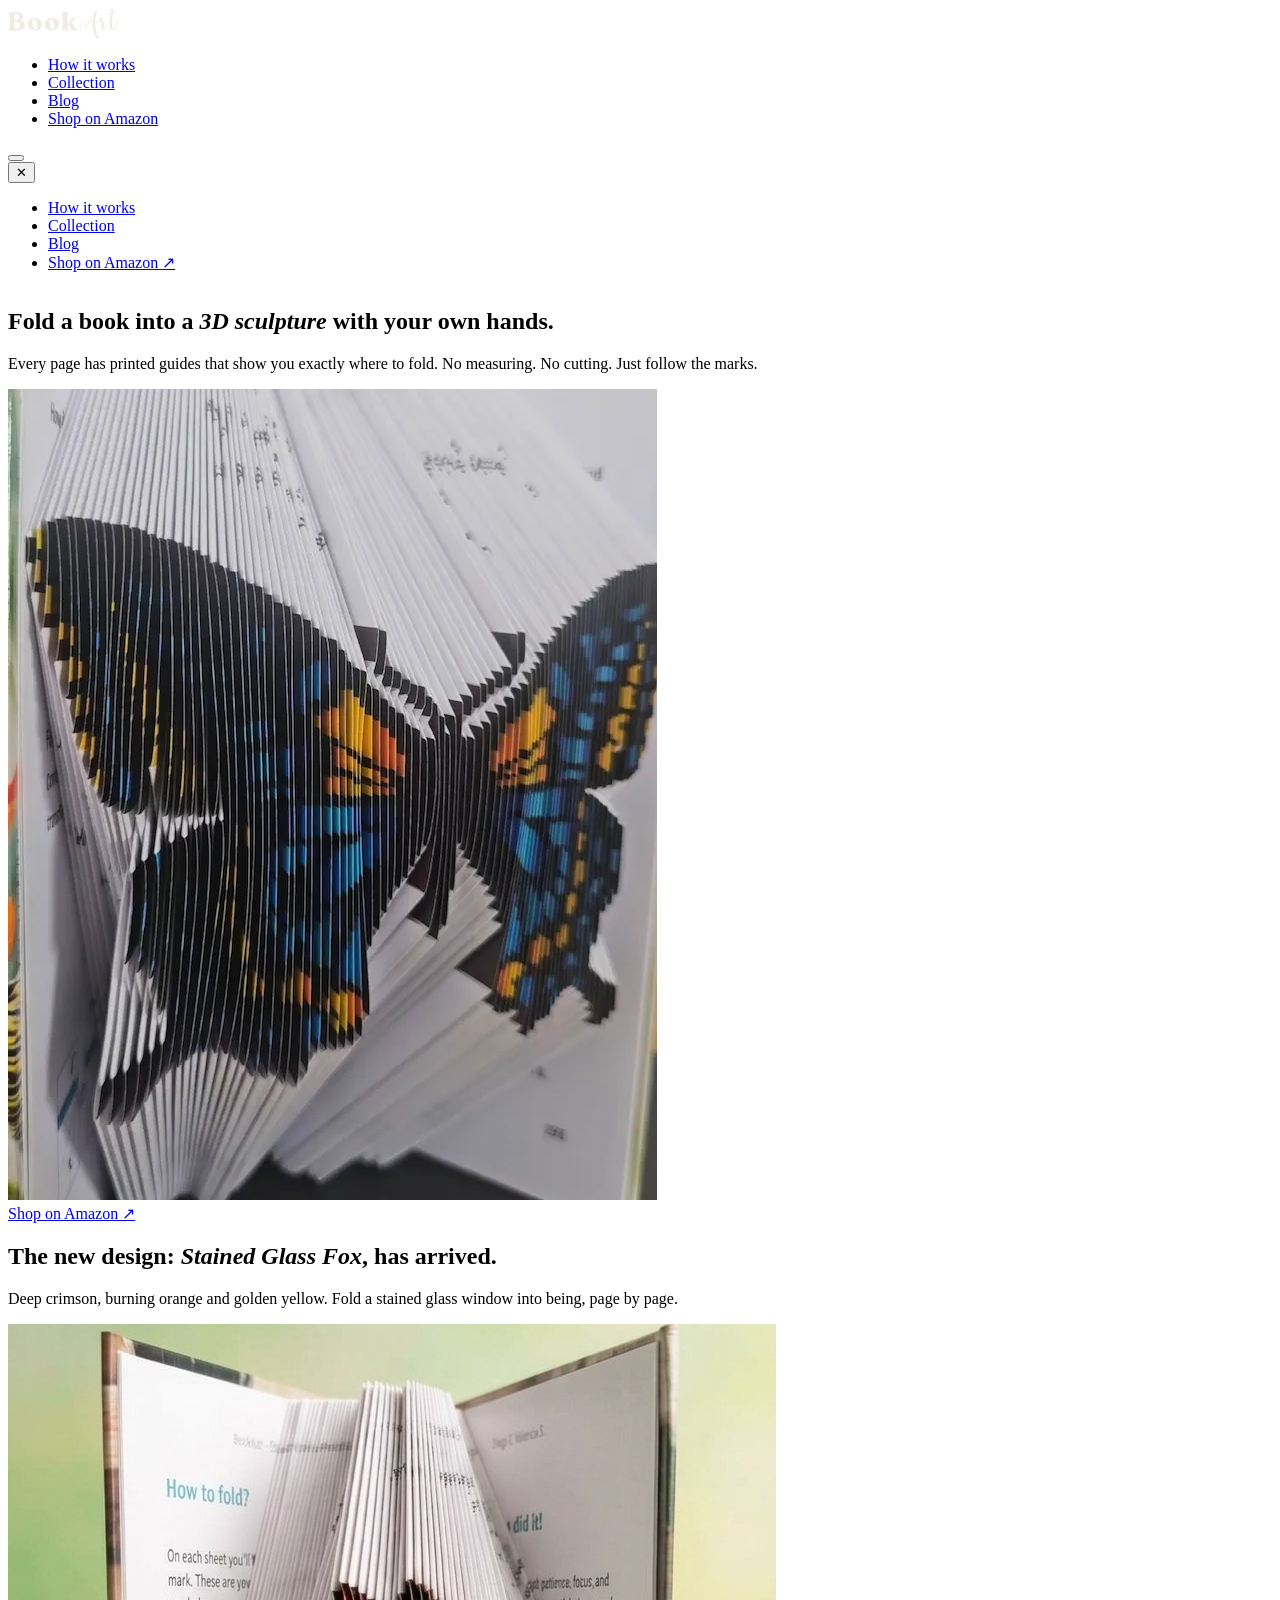
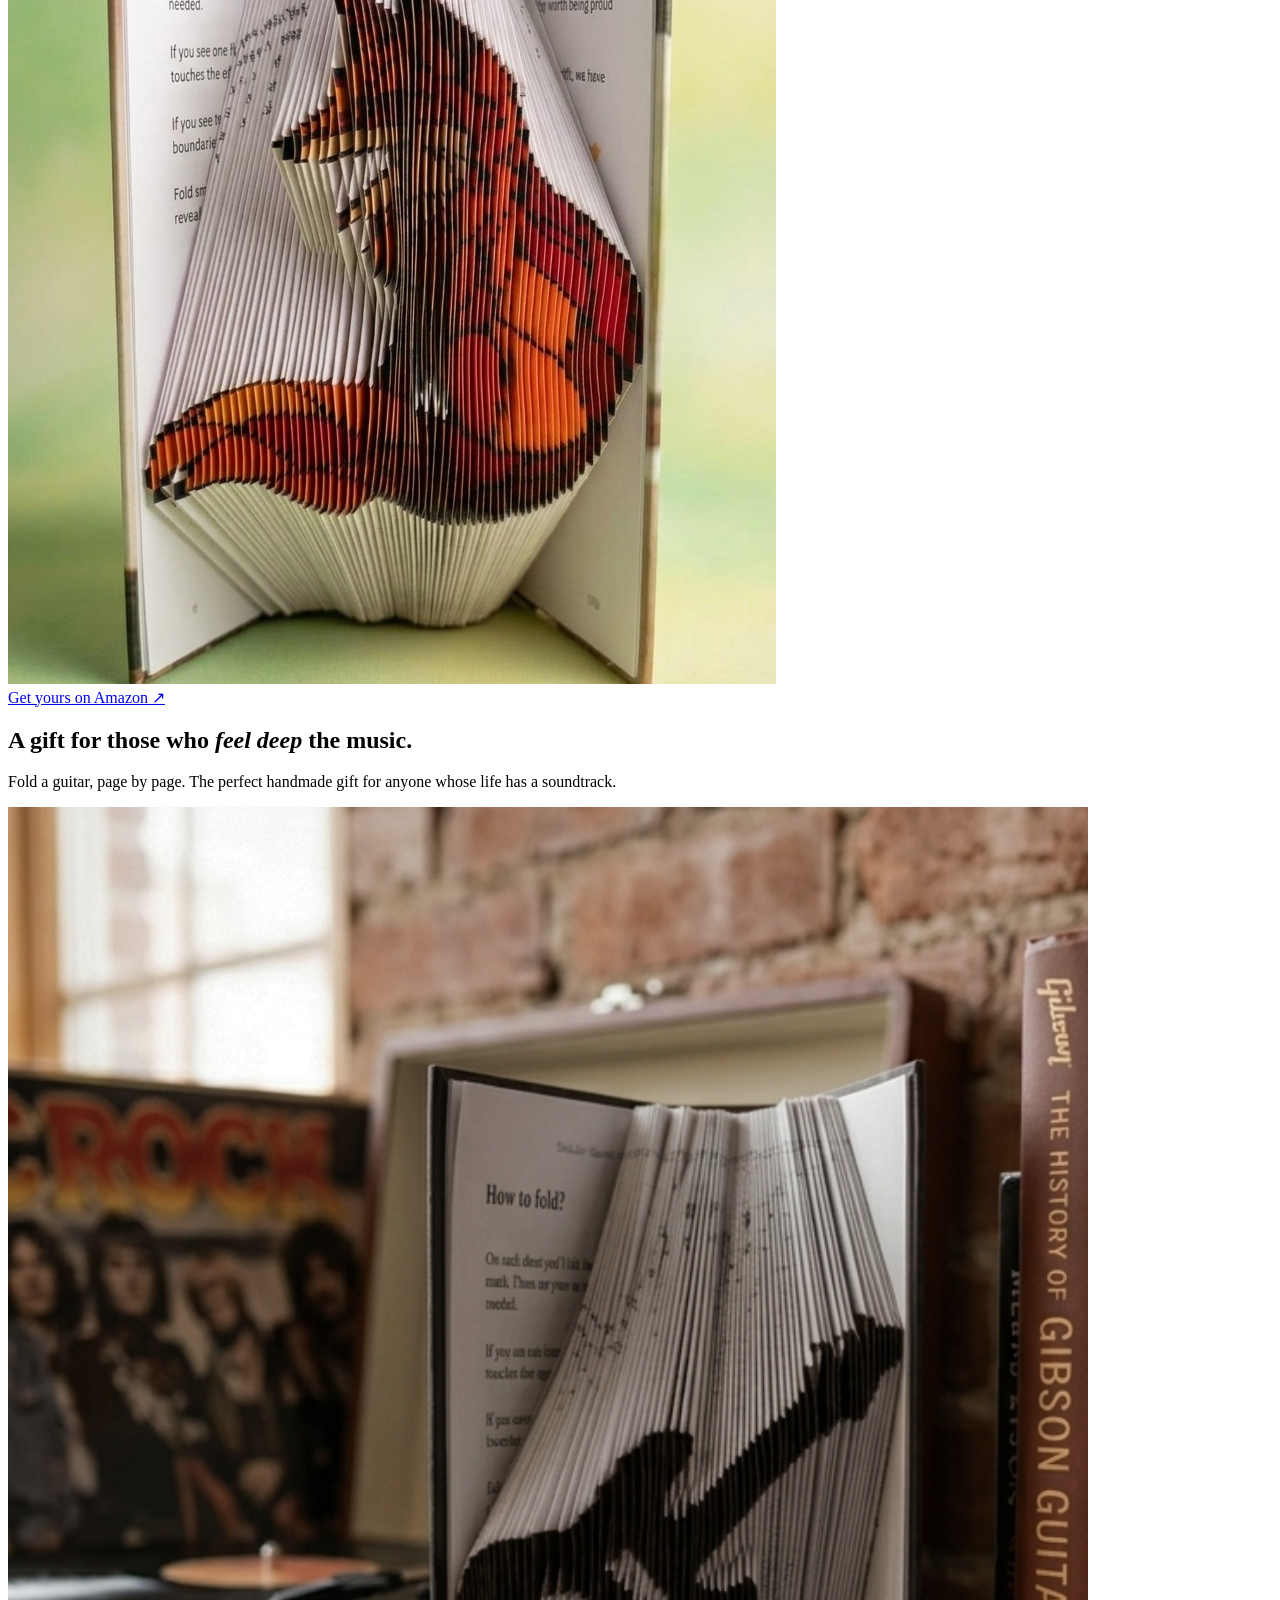
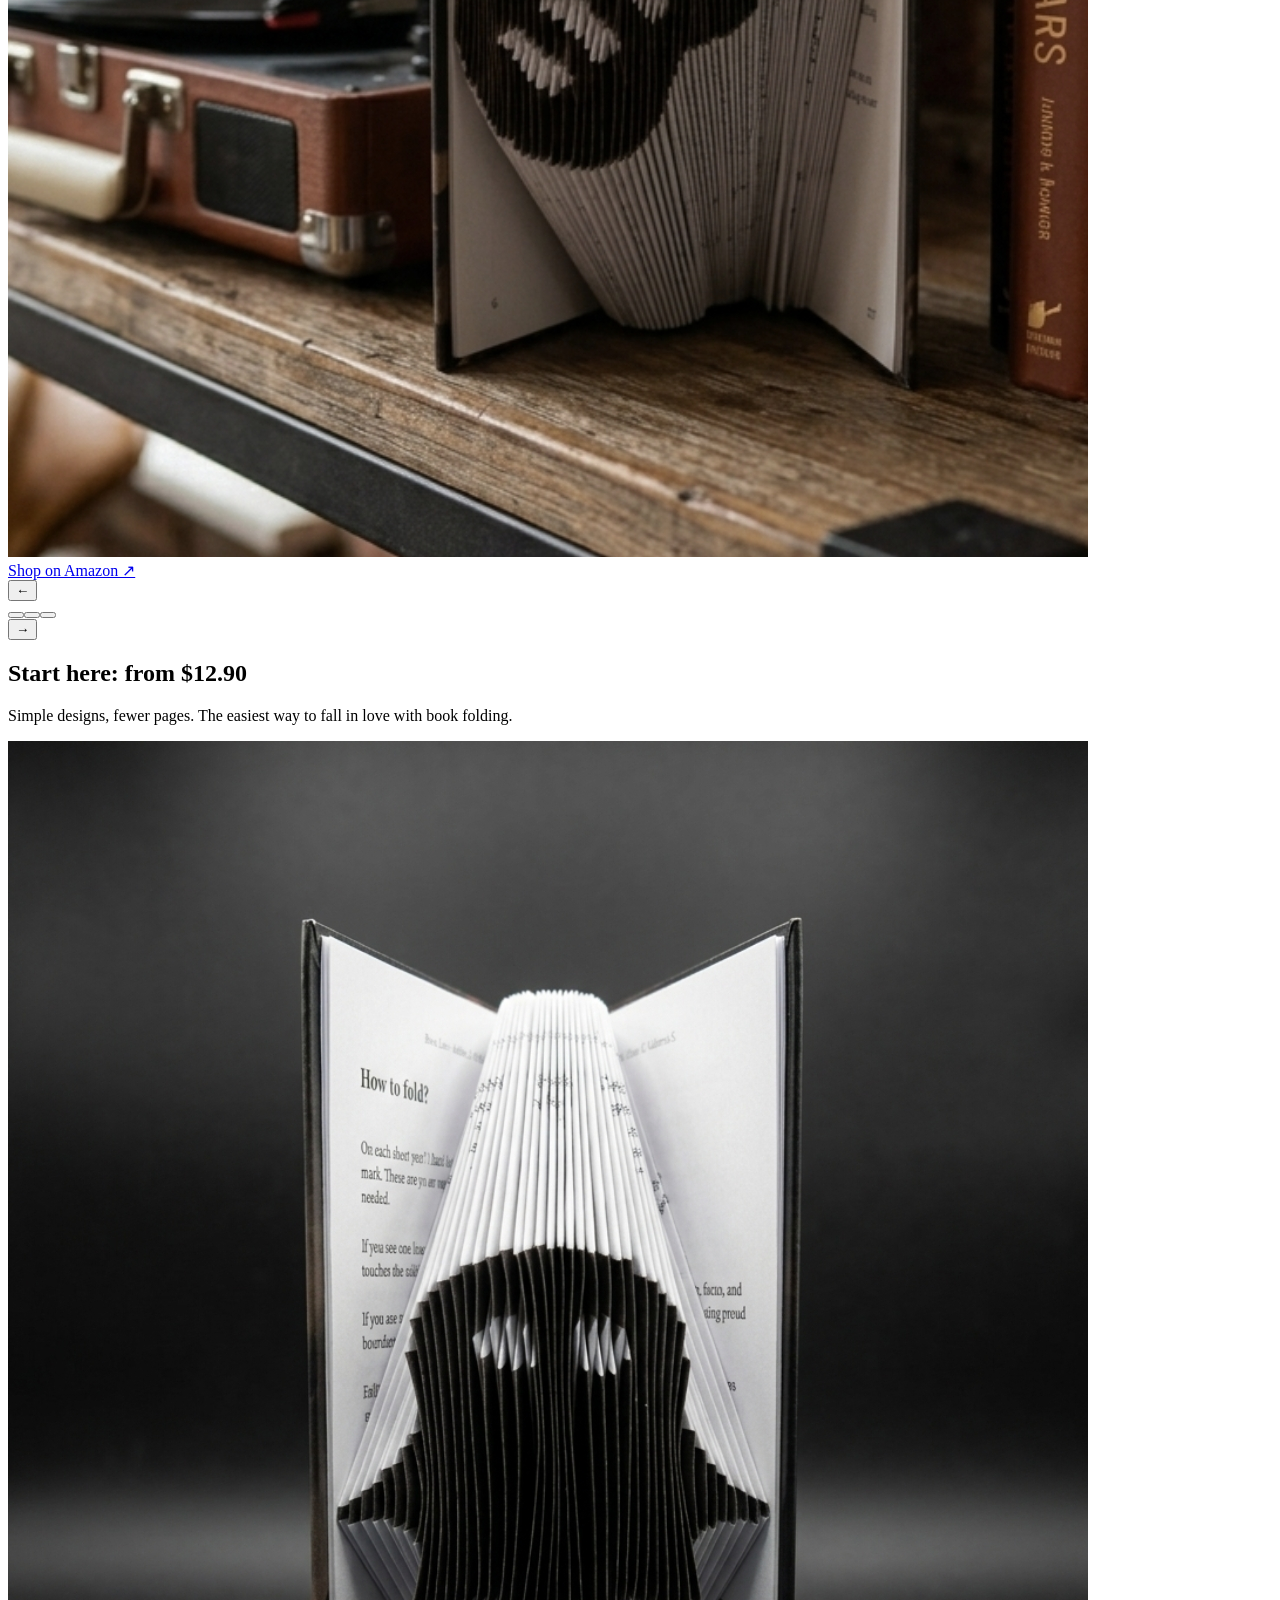
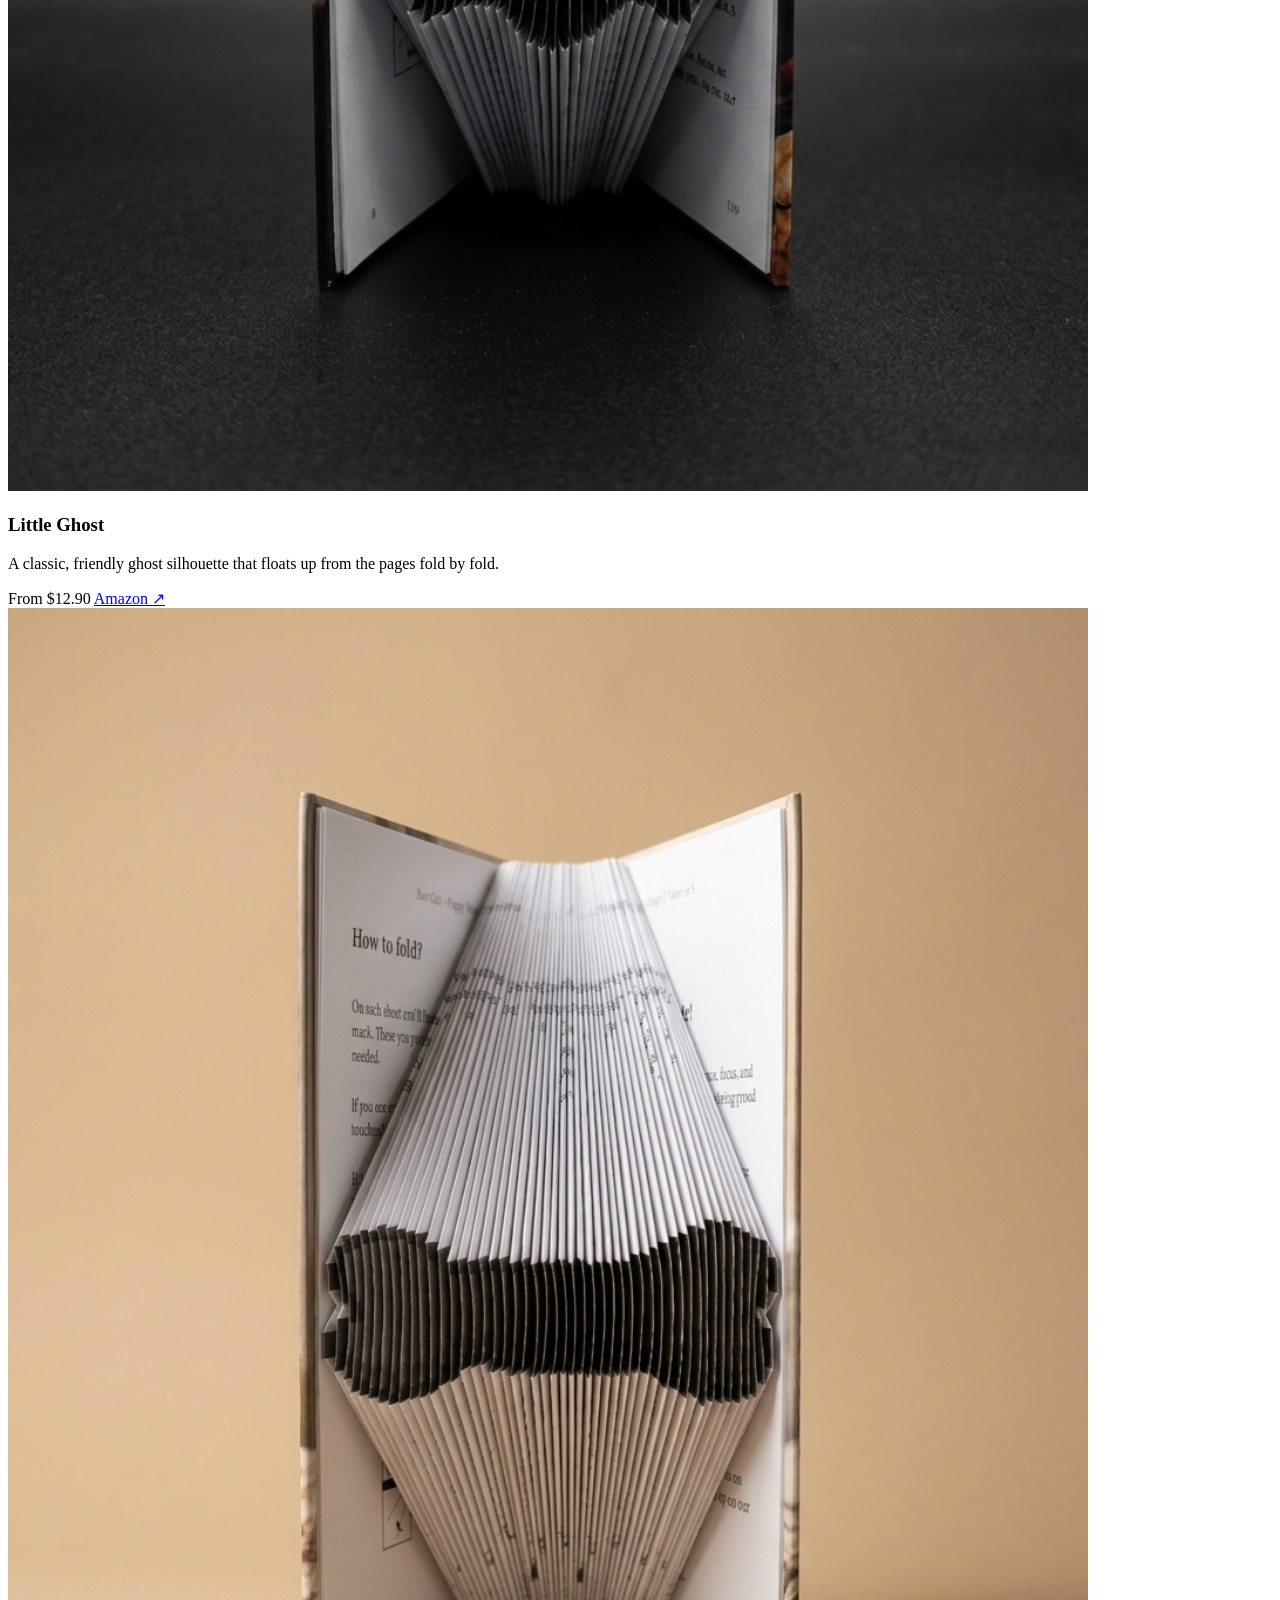
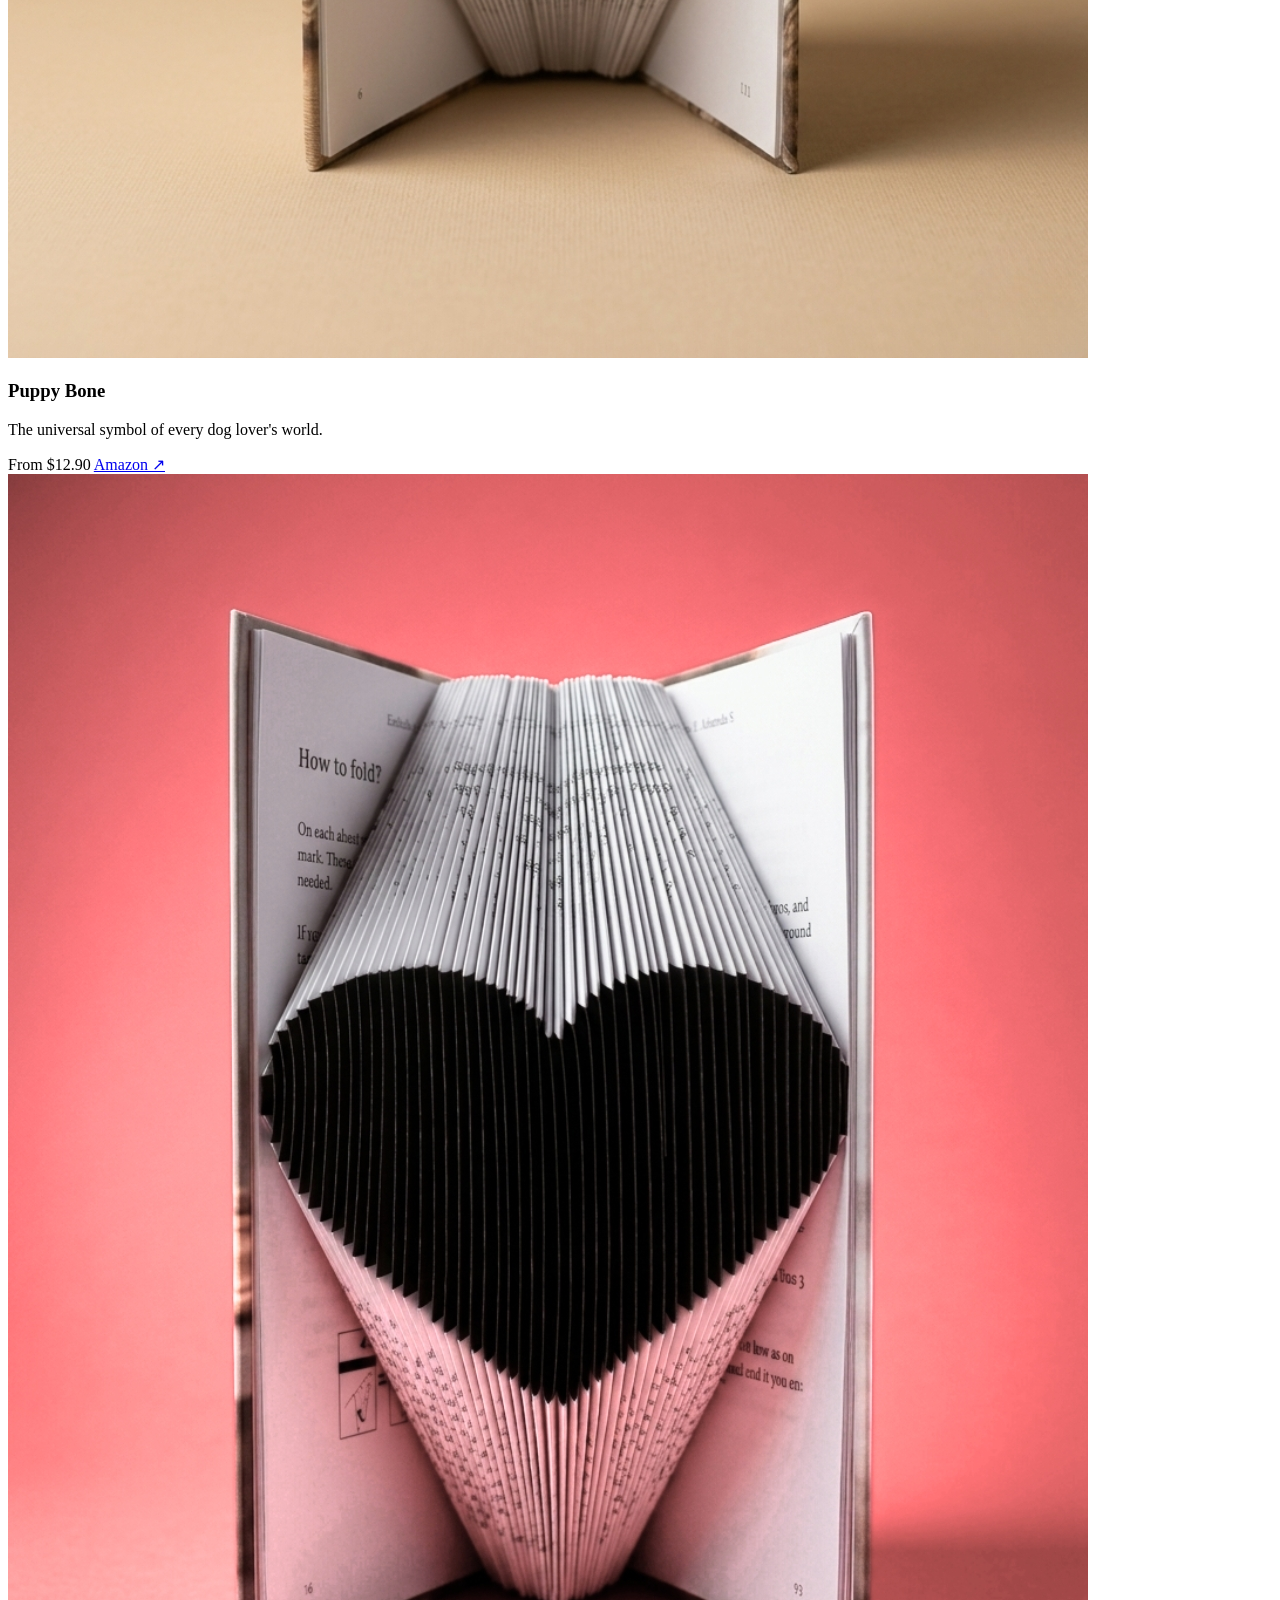
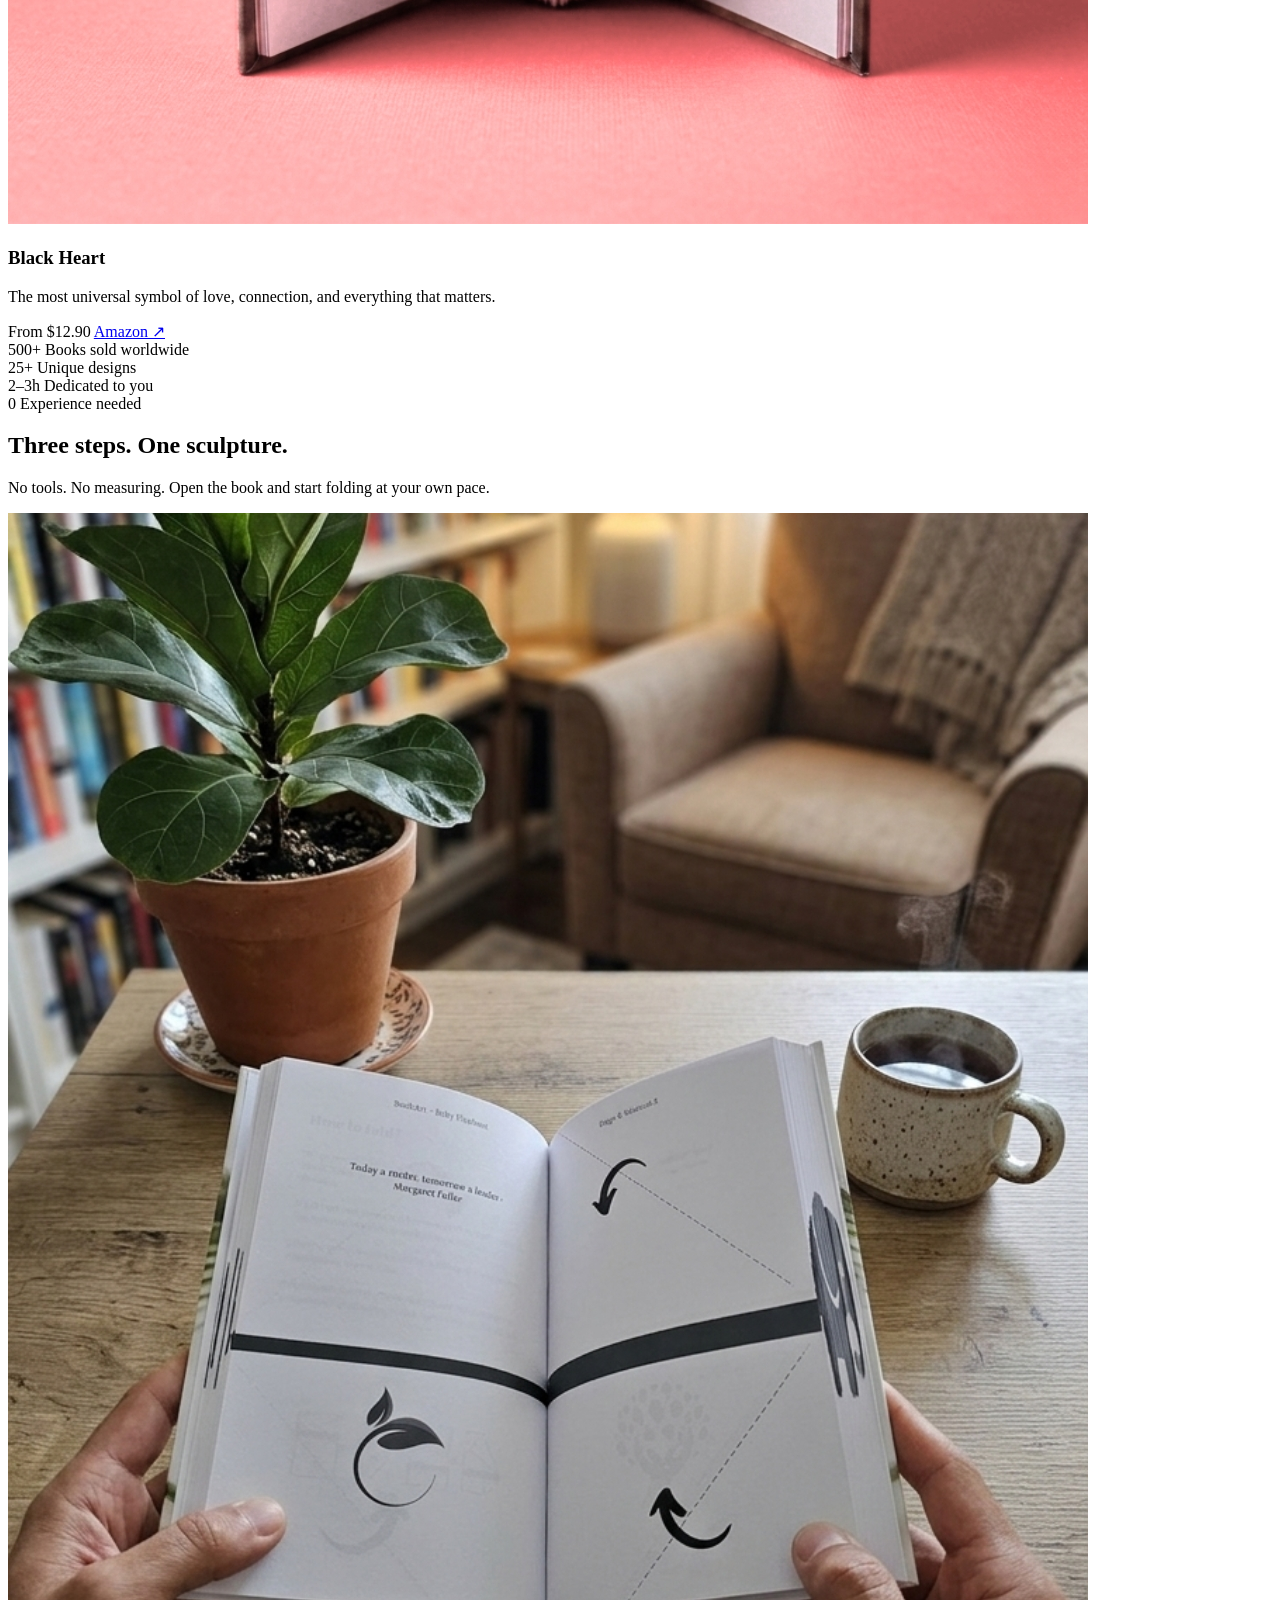
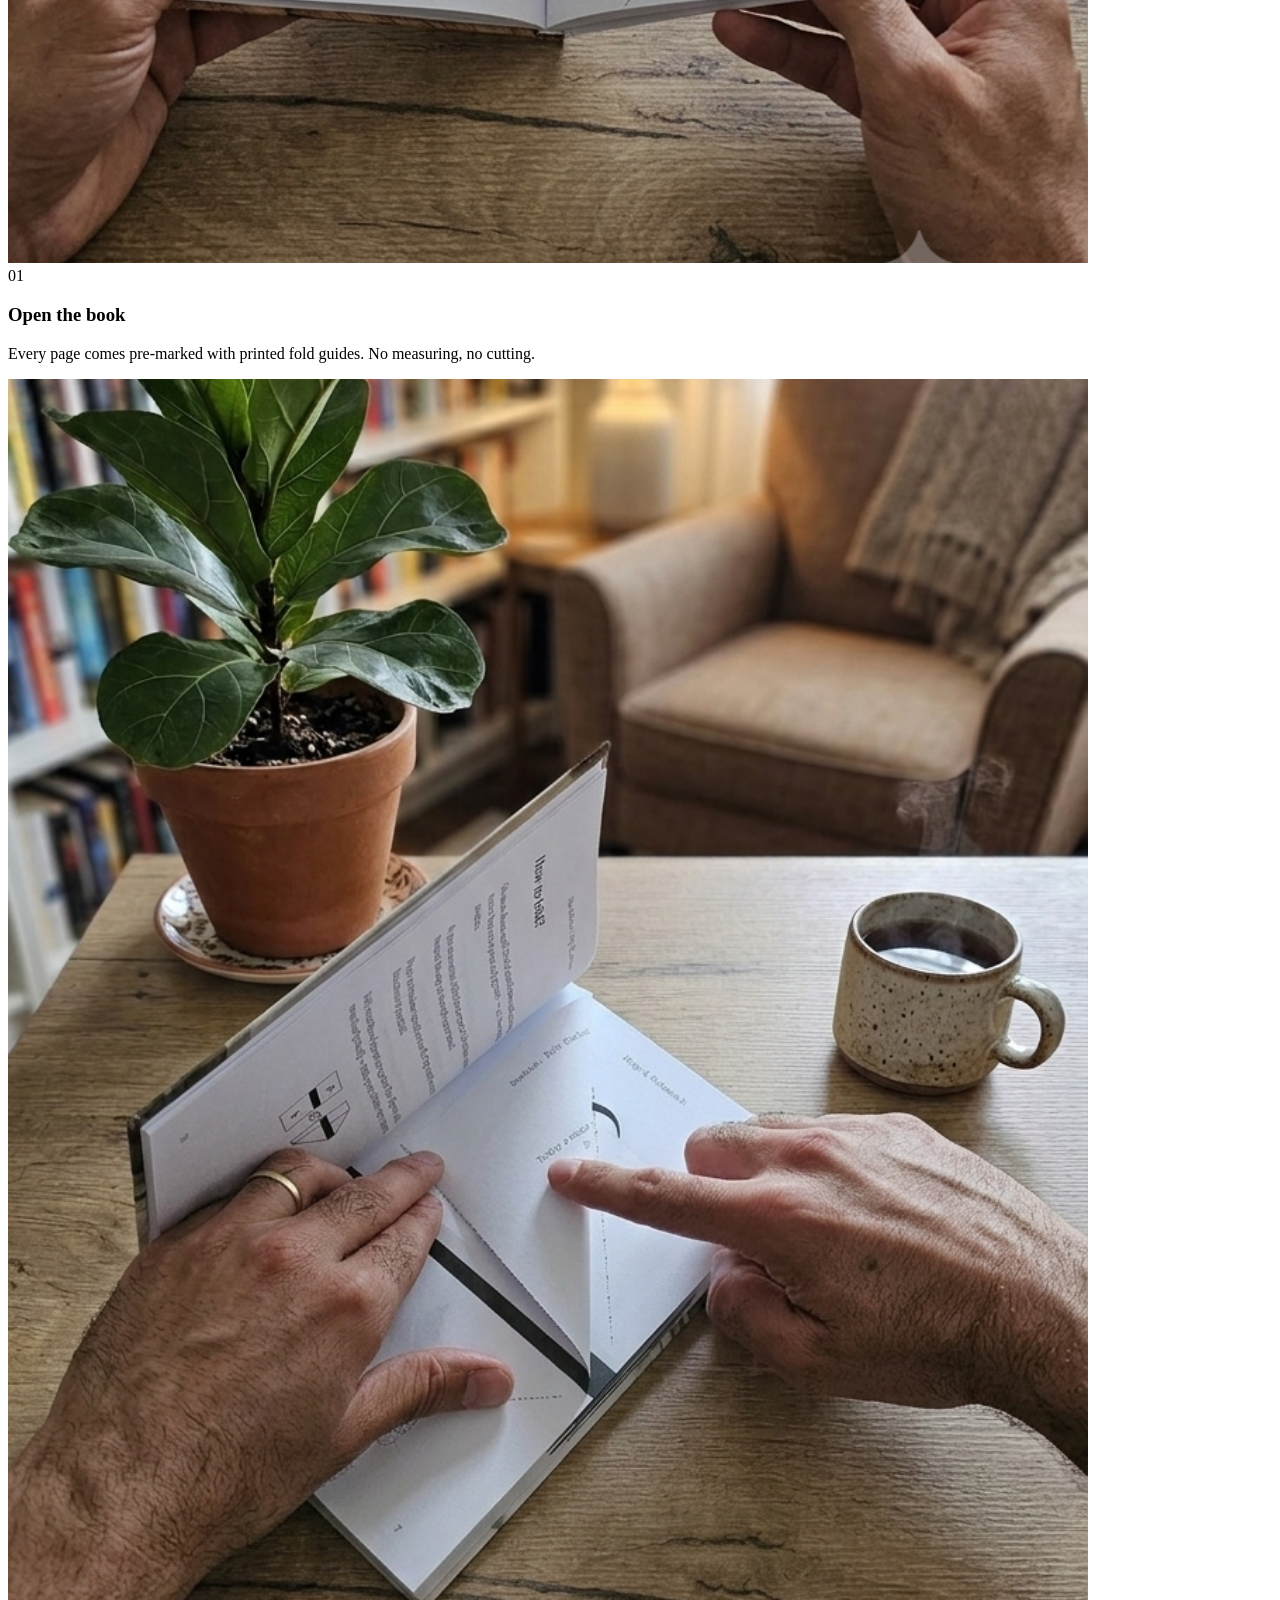
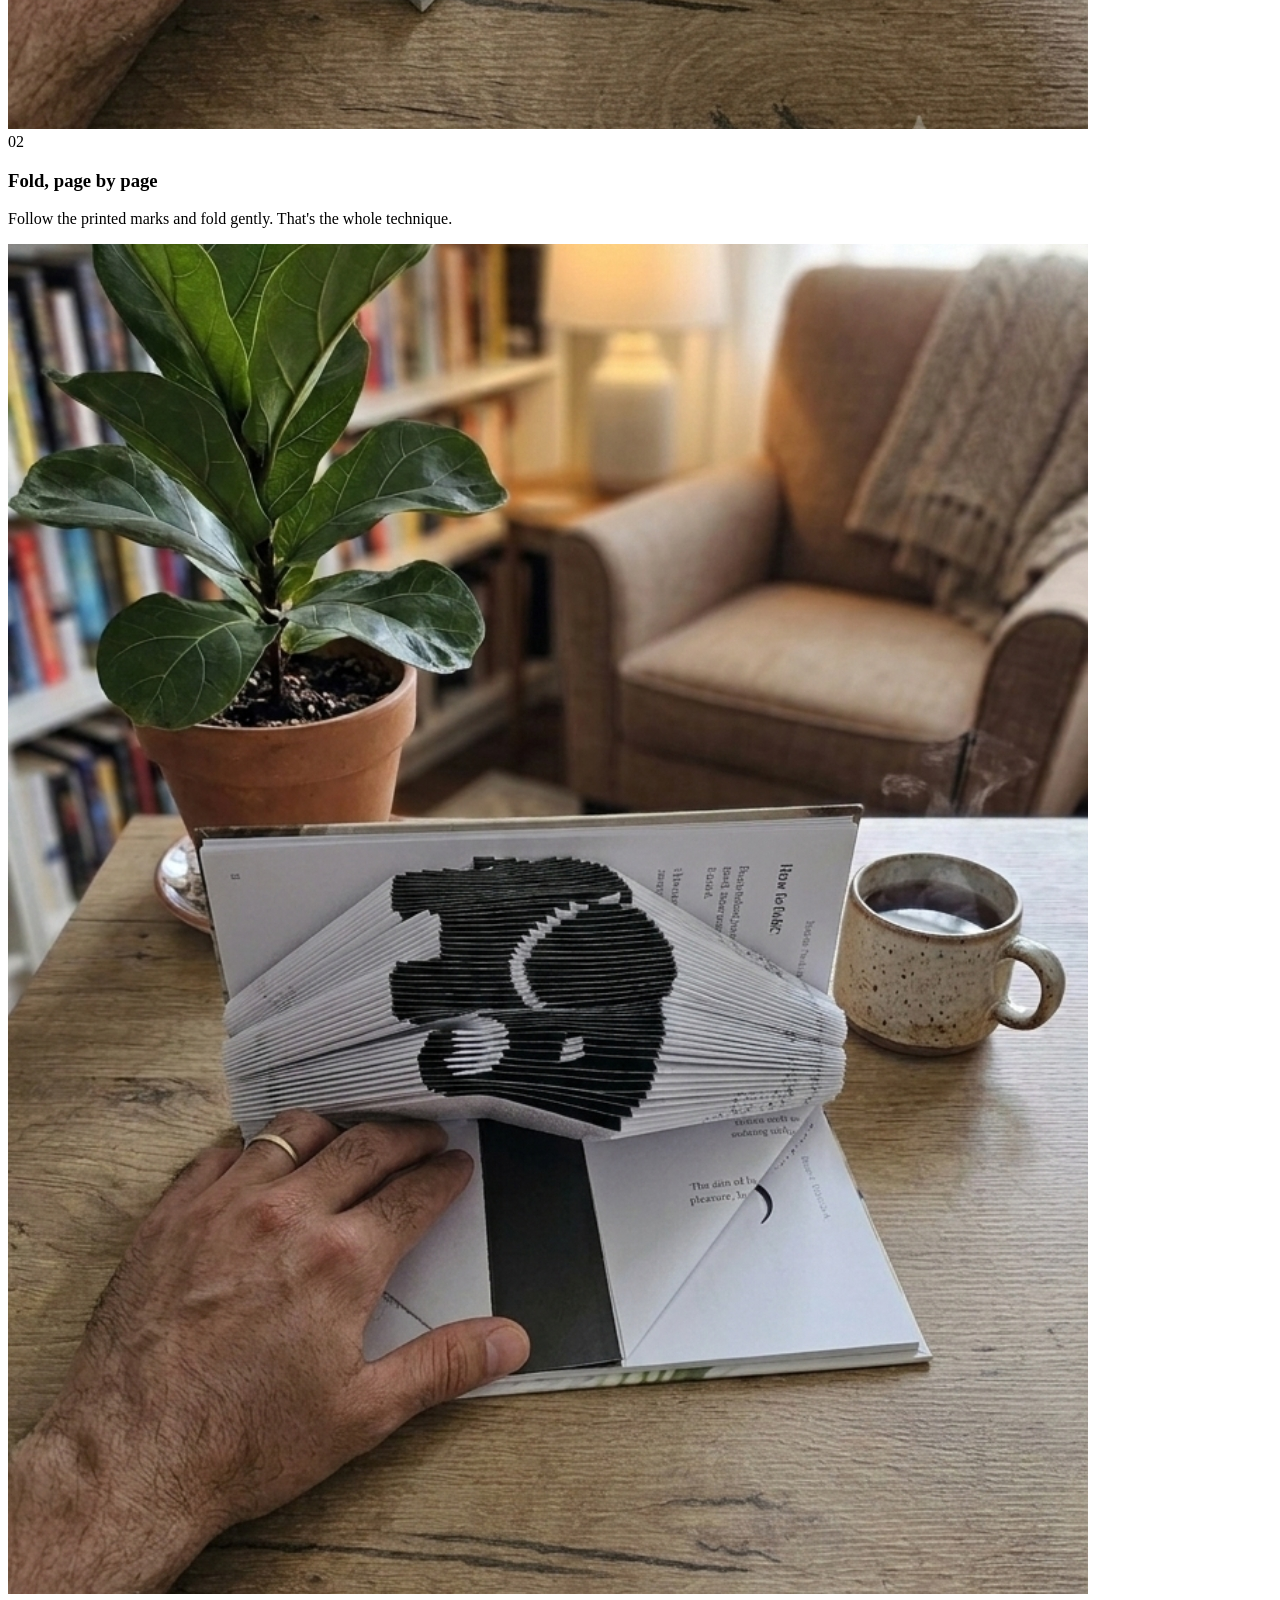
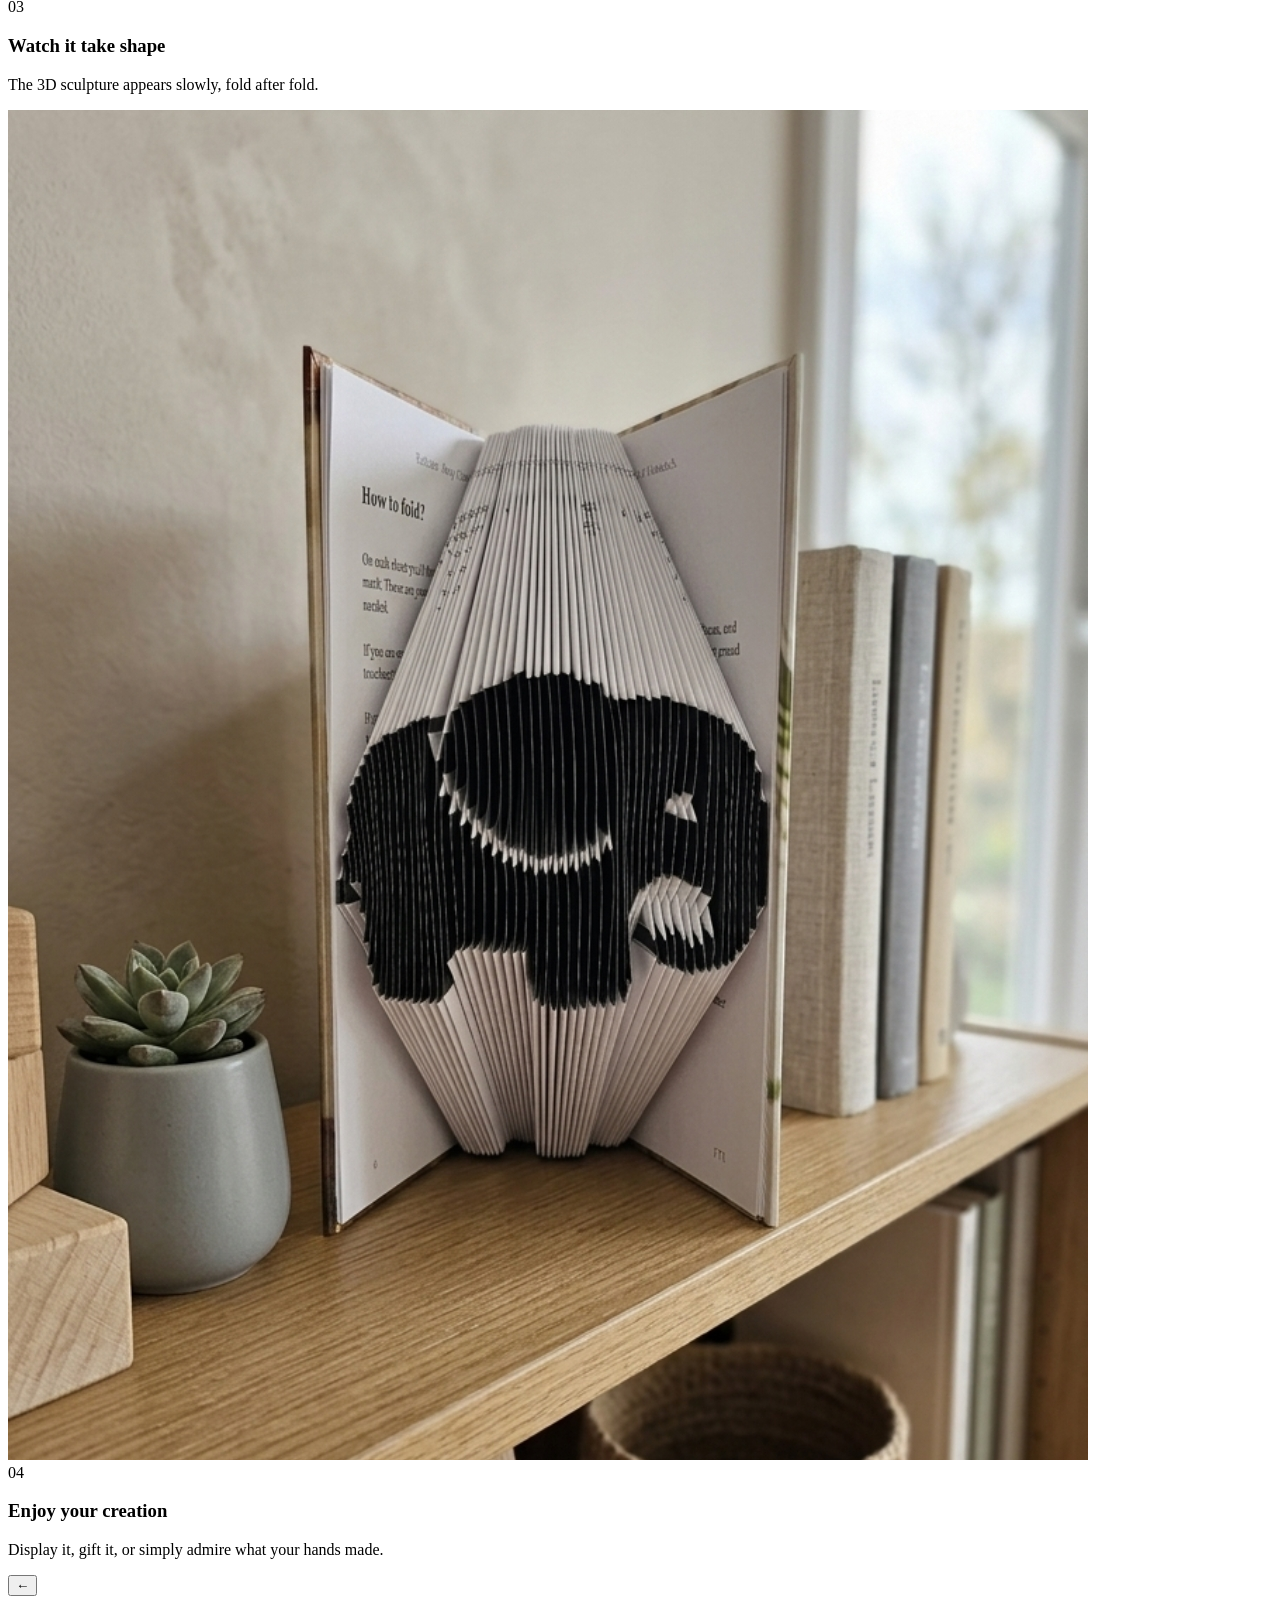
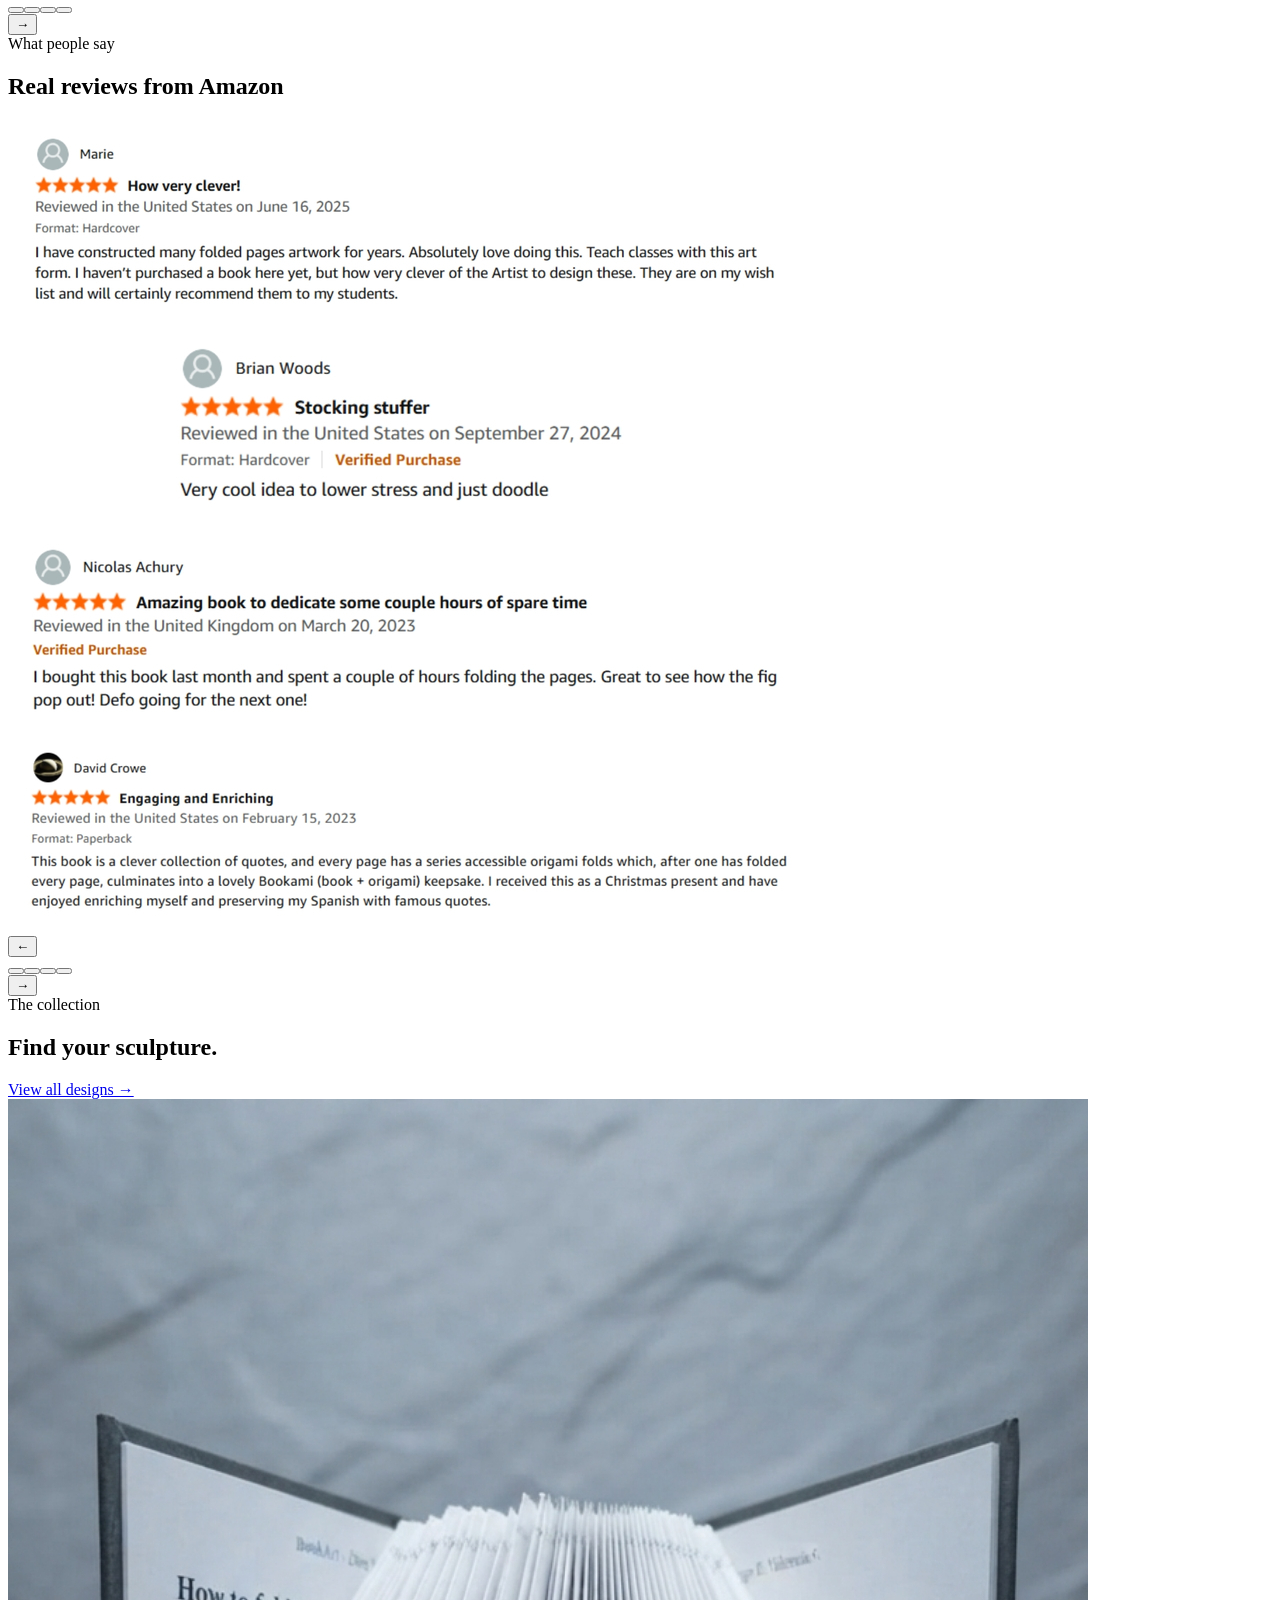
==== commit 79fbf971: "Add Stained Glass Fox design - New product photo cropped to 4:5 (768x960) as stained-glass-fox.jpg -" ====
--- a/bookart-site/index.html
+++ b/bookart-site/index.html
@@ -13,7 +13,7 @@
 <meta property="og:description" content="Pre-marked books that guide anyone through creating a stunning 3D paper sculpture. No tools. No experience. Just fold.">
 <meta property="og:type" content="website">
 <meta property="og:url" content="https://bookart.com.co">
-<meta property="og:image" content="https://bookart.com.co/og-image.jpg">
+<meta property="og:image" content="https://bookart.com.co/images/og-image.jpg">
 <meta name="twitter:card" content="summary_large_image">
 
 <!-- Schema.org -->
@@ -113,15 +113,15 @@
       </div>
     </div>
     
-    <!-- SLIDE 2 — Lanzamiento Gladiador -->
+    <!-- SLIDE 2 — Lanzamiento Stained Glass Fox -->
     <div class="hero-slide">
       <div class="hero-text">
-        <h2 class="hero-title">The new design: <em>Gladiator Helmet</em>, has arrived.</h2>
-        <p class="hero-sub">Like Odysseus before the gates of Troy — fold it page by page and watch a legend emerge from the paper.</p>
-      </div>
-      <img src="images/banner-gladiador.jpg" alt="BookArt Gladiator 3D sculpture" class="hero-slide-img">
+        <h2 class="hero-title">The new design: <em>Stained Glass Fox</em>, has arrived.</h2>
+        <p class="hero-sub">Deep crimson, burning orange and golden yellow. Fold a stained glass window into being, page by page.</p>
+      </div>
+      <img src="images/stained-glass-fox.jpg" alt="Stained Glass Fox BookArt 3D sculpture" class="hero-slide-img">
       <div class="hero-actions">
-        <a href="https://www.amazon.com/dp/B0H83KLP55" target="_blank" class="btn-primary" onclick="gtag('event', 'click_amazon', {item: 'Hero Gladiator'});fbq('trackCustom', 'click_amazon_product', {item: 'Hero Gladiator'})">Get yours on Amazon ↗</a>
+        <a href="https://www.amazon.com/dp/B0HLZVXH4G" target="_blank" class="btn-primary" onclick="gtag('event', 'click_amazon', {item: 'Hero Stained Glass Fox'});fbq('trackCustom', 'click_amazon_product', {item: 'Hero Stained Glass Fox'})">Get yours on Amazon ↗</a>
       </div>
     </div>
     
@@ -133,7 +133,7 @@
       </div>
       <img src="images/banner-guitarra.jpg" alt="BookArt Guitar 3D sculpture" class="hero-slide-img">
       <div class="hero-actions">
-        <a href="https://www.amazon.com/dp/B0H39C6L9S" target="_blank" class="btn-primary" onclick="gtag('event', 'click_amazon', {item: 'Hero Guitar'});fbq('trackCustom', 'click_hero_guitar', {item: 'Hero Guitar'})">Shop on Amazon ↗</a>
+        <a href="https://www.amazon.com/dp/B0H39C6L9S" target="_blank" class="btn-primary" onclick="gtag('event', 'click_amazon', {item: 'Hero Guitar'});fbq('trackCustom', 'click_amazon_product', {item: 'Hero Guitar'})">Shop on Amazon ↗</a>
       </div>
     </div>
     
@@ -498,7 +498,7 @@
       </a>
       <a href="collection.html" class="blog-card">
         <span class="blog-card-tag">Collection</span>
-        <h3 class="blog-card-title">10+ designs. One for every occasion.</h3>
+        <h3 class="blog-card-title">25+ designs. One for every occasion.</h3>
         <p class="blog-card-excerpt">From the full-color Wavy Heart to the delicate Paw Print — browse every BookArt design and find the perfect sculpture for you or as a gift.</p>
         <span class="blog-card-read">Browse collection →</span>
       </a>
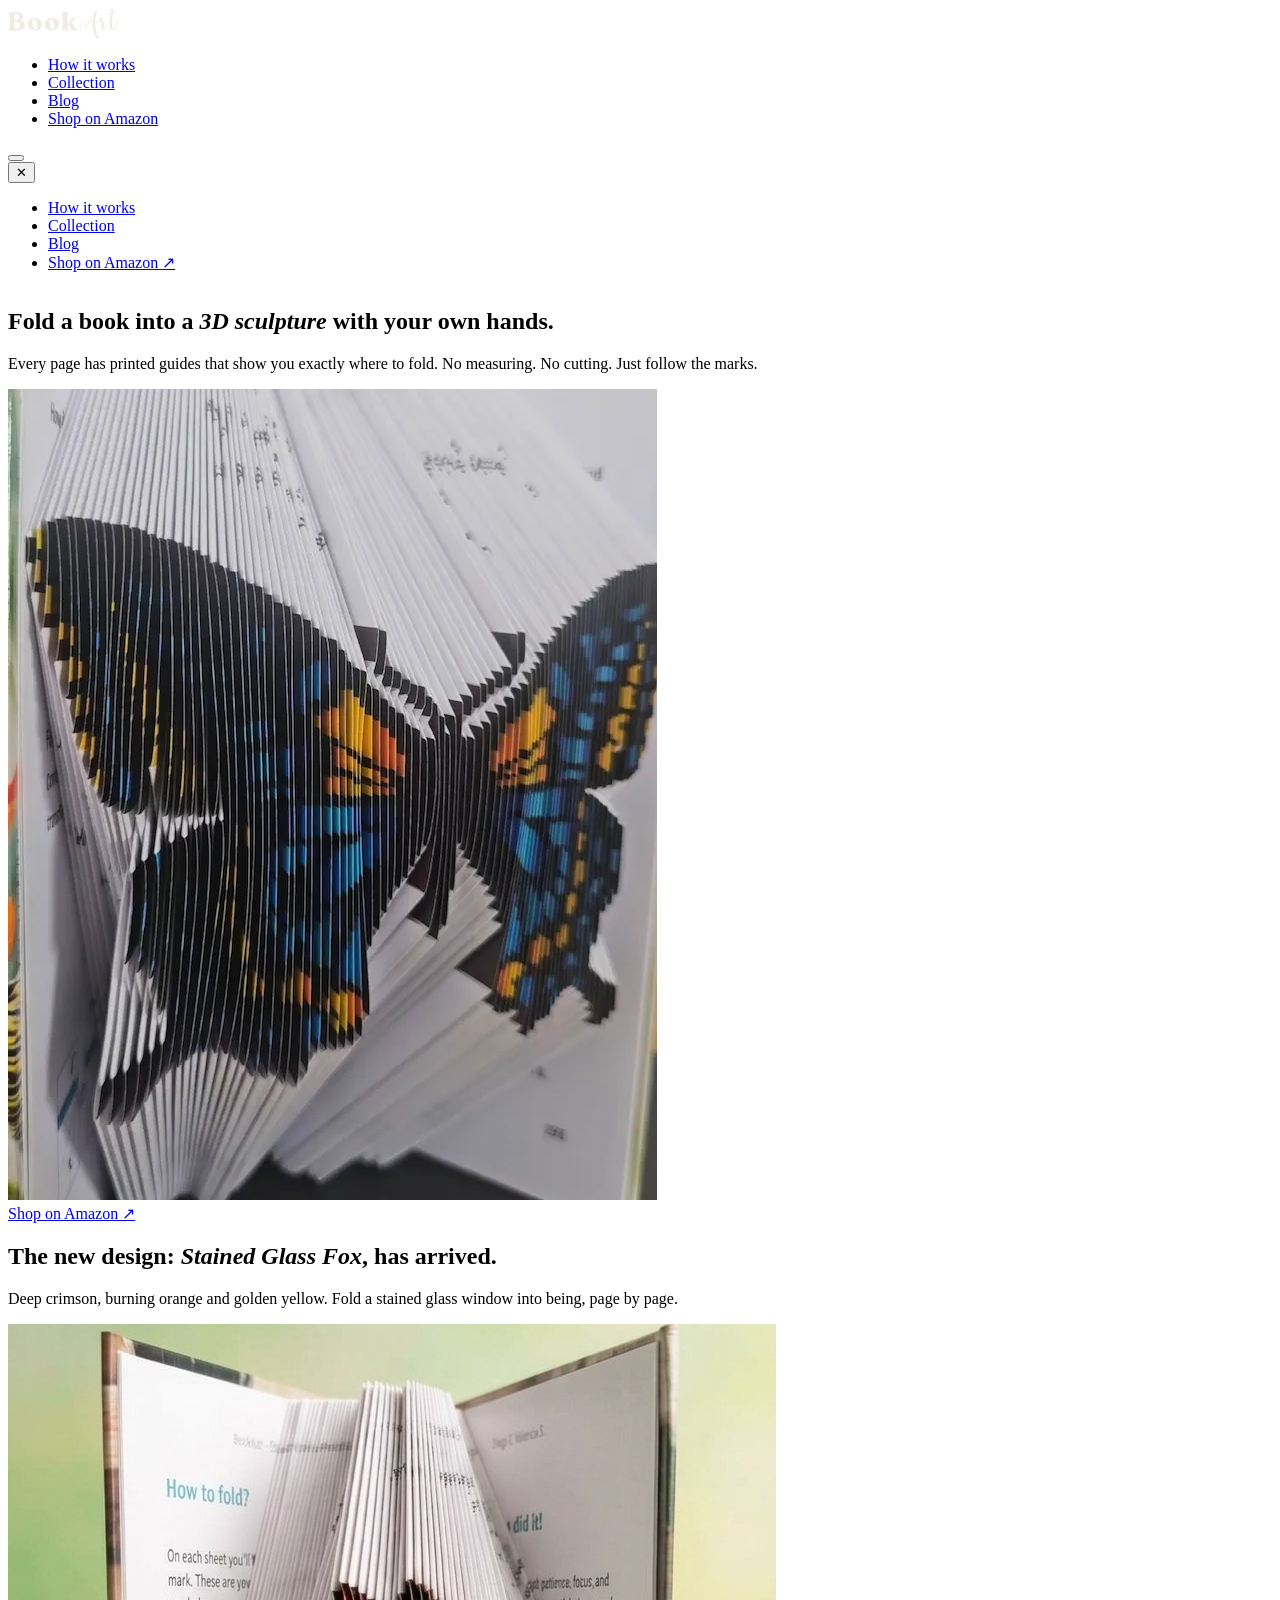
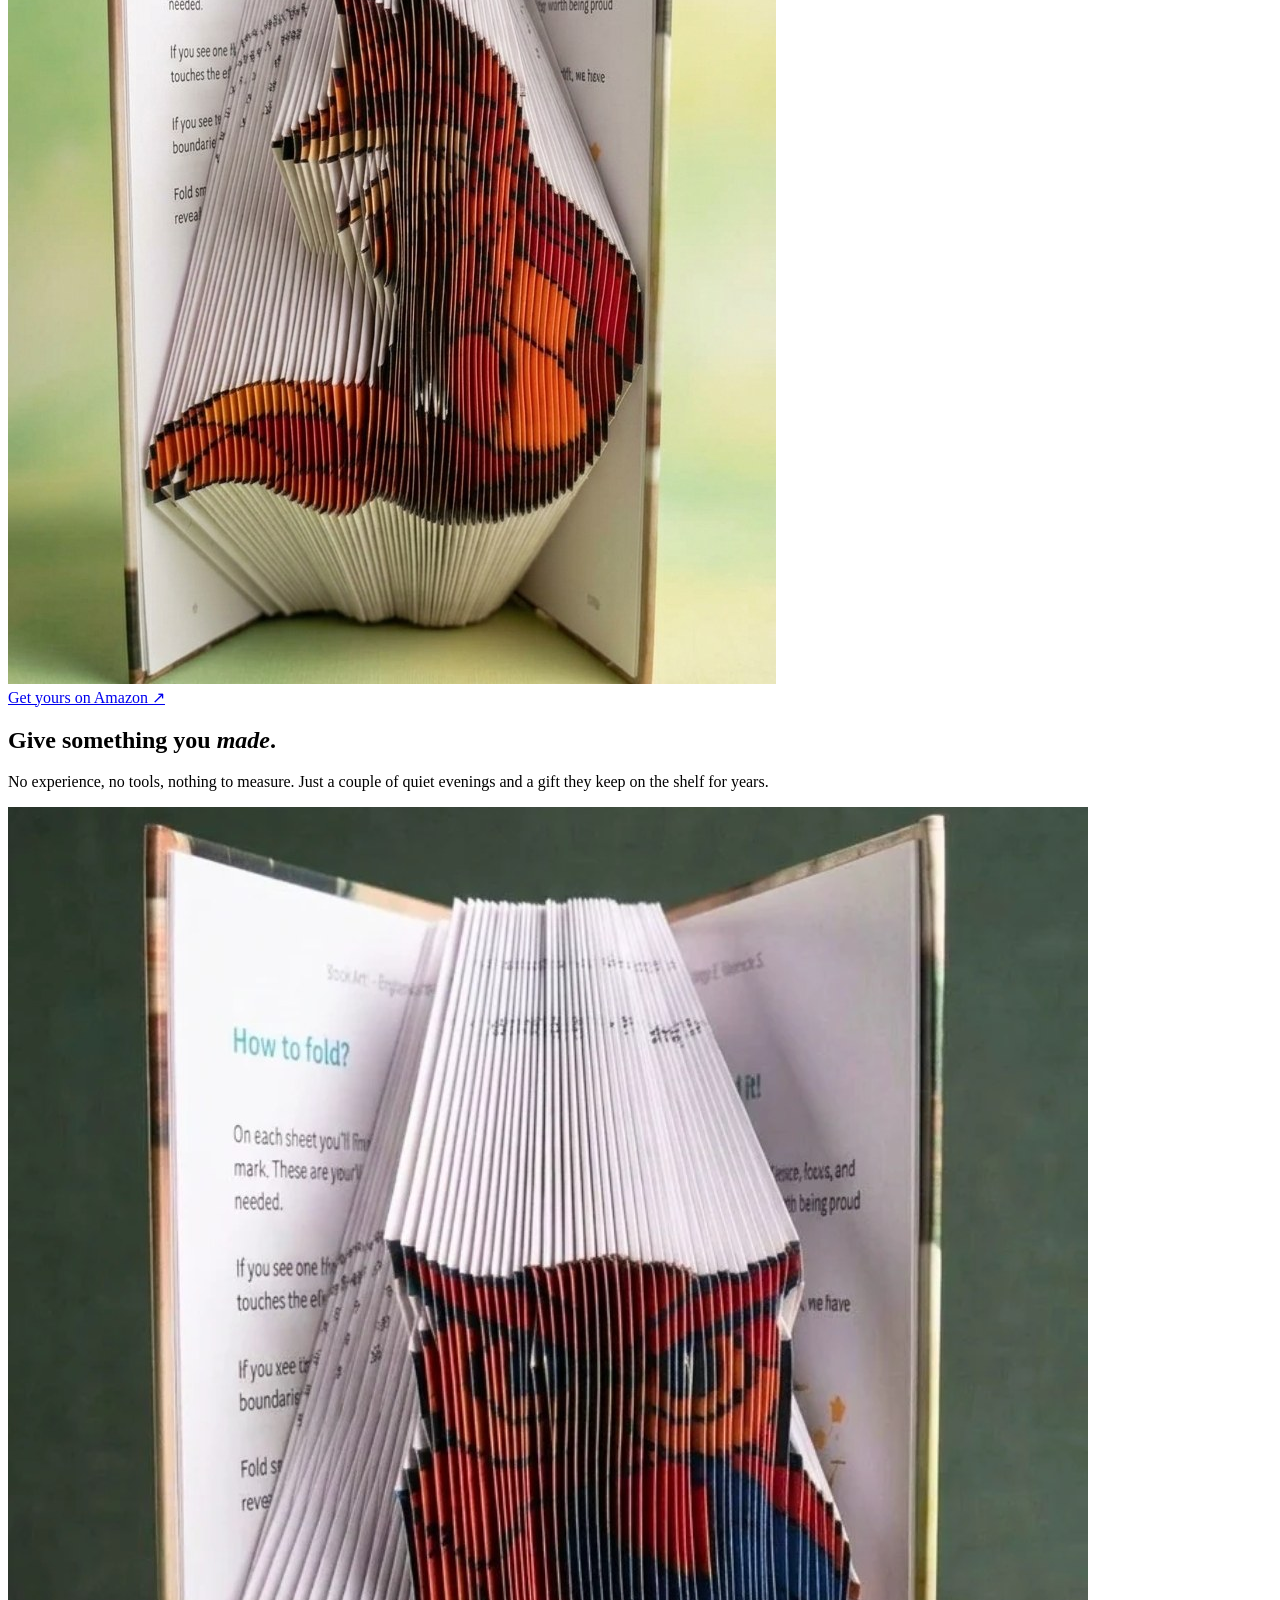
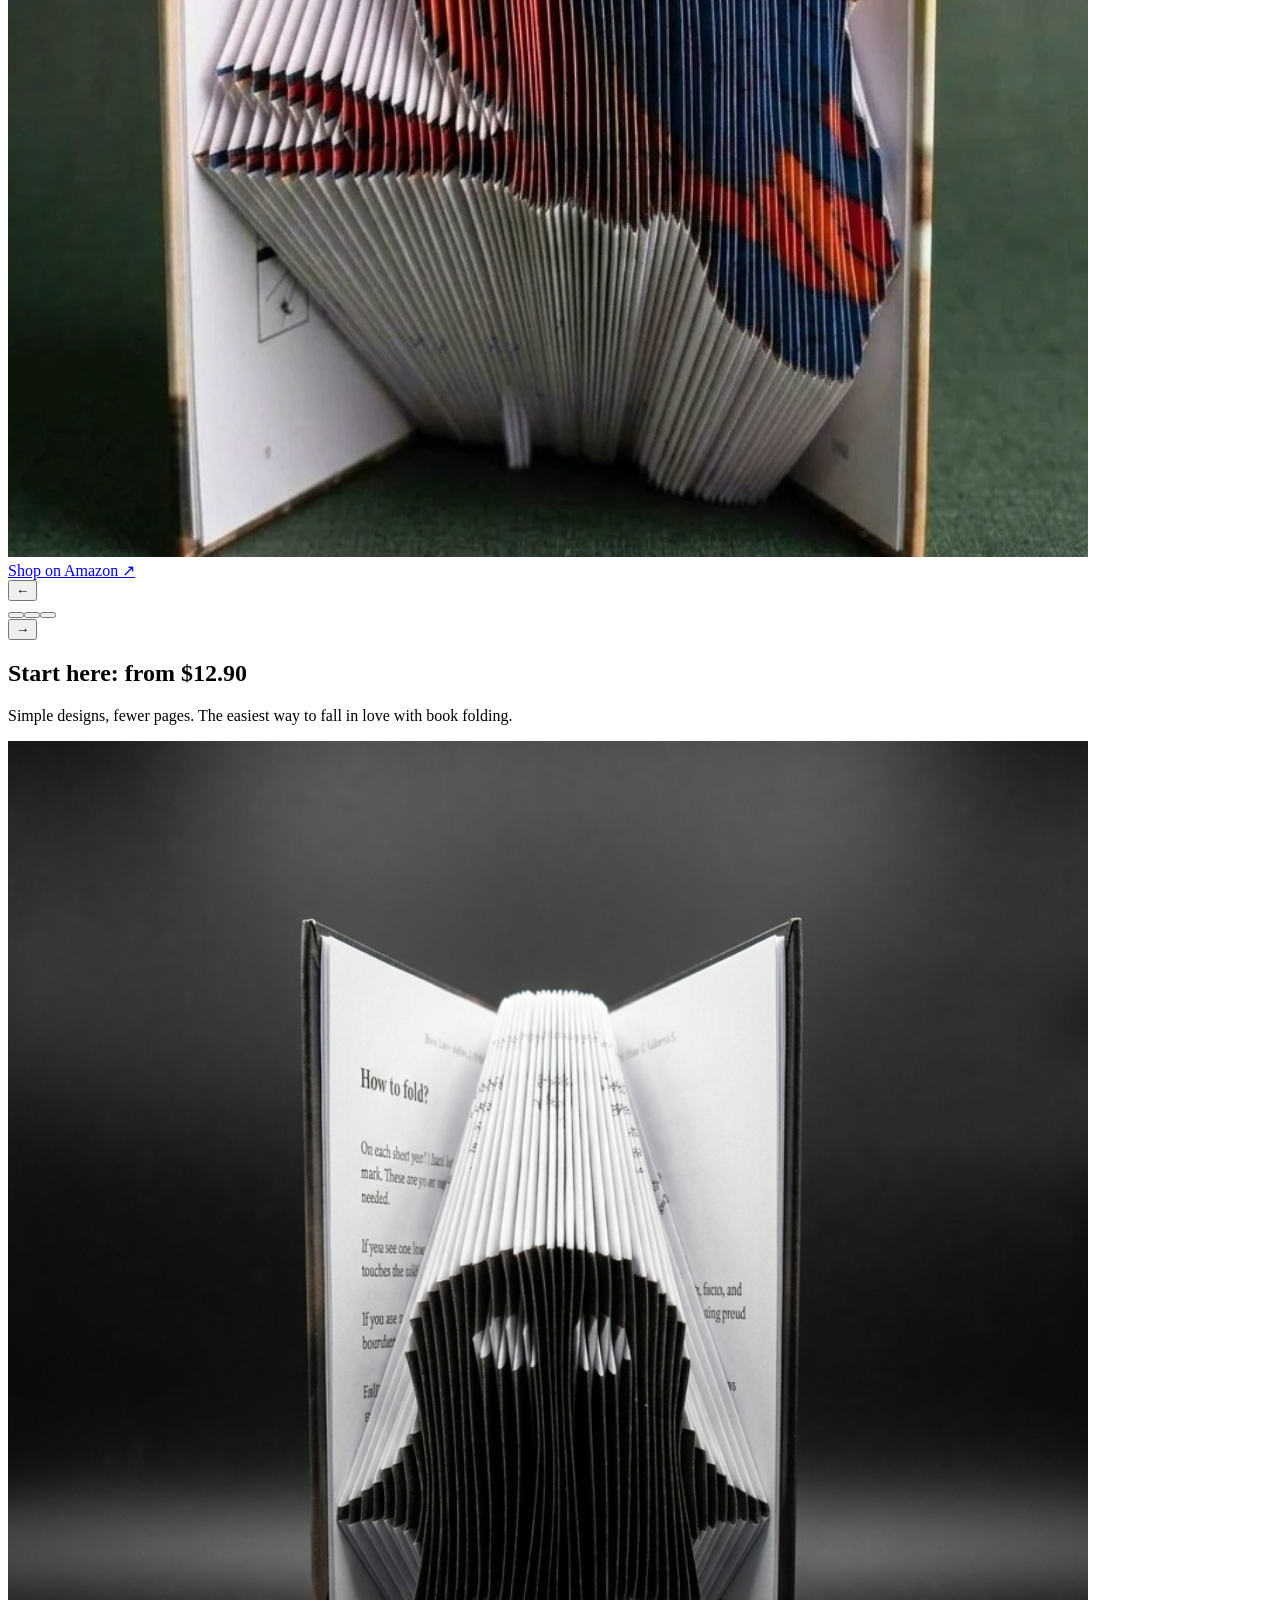
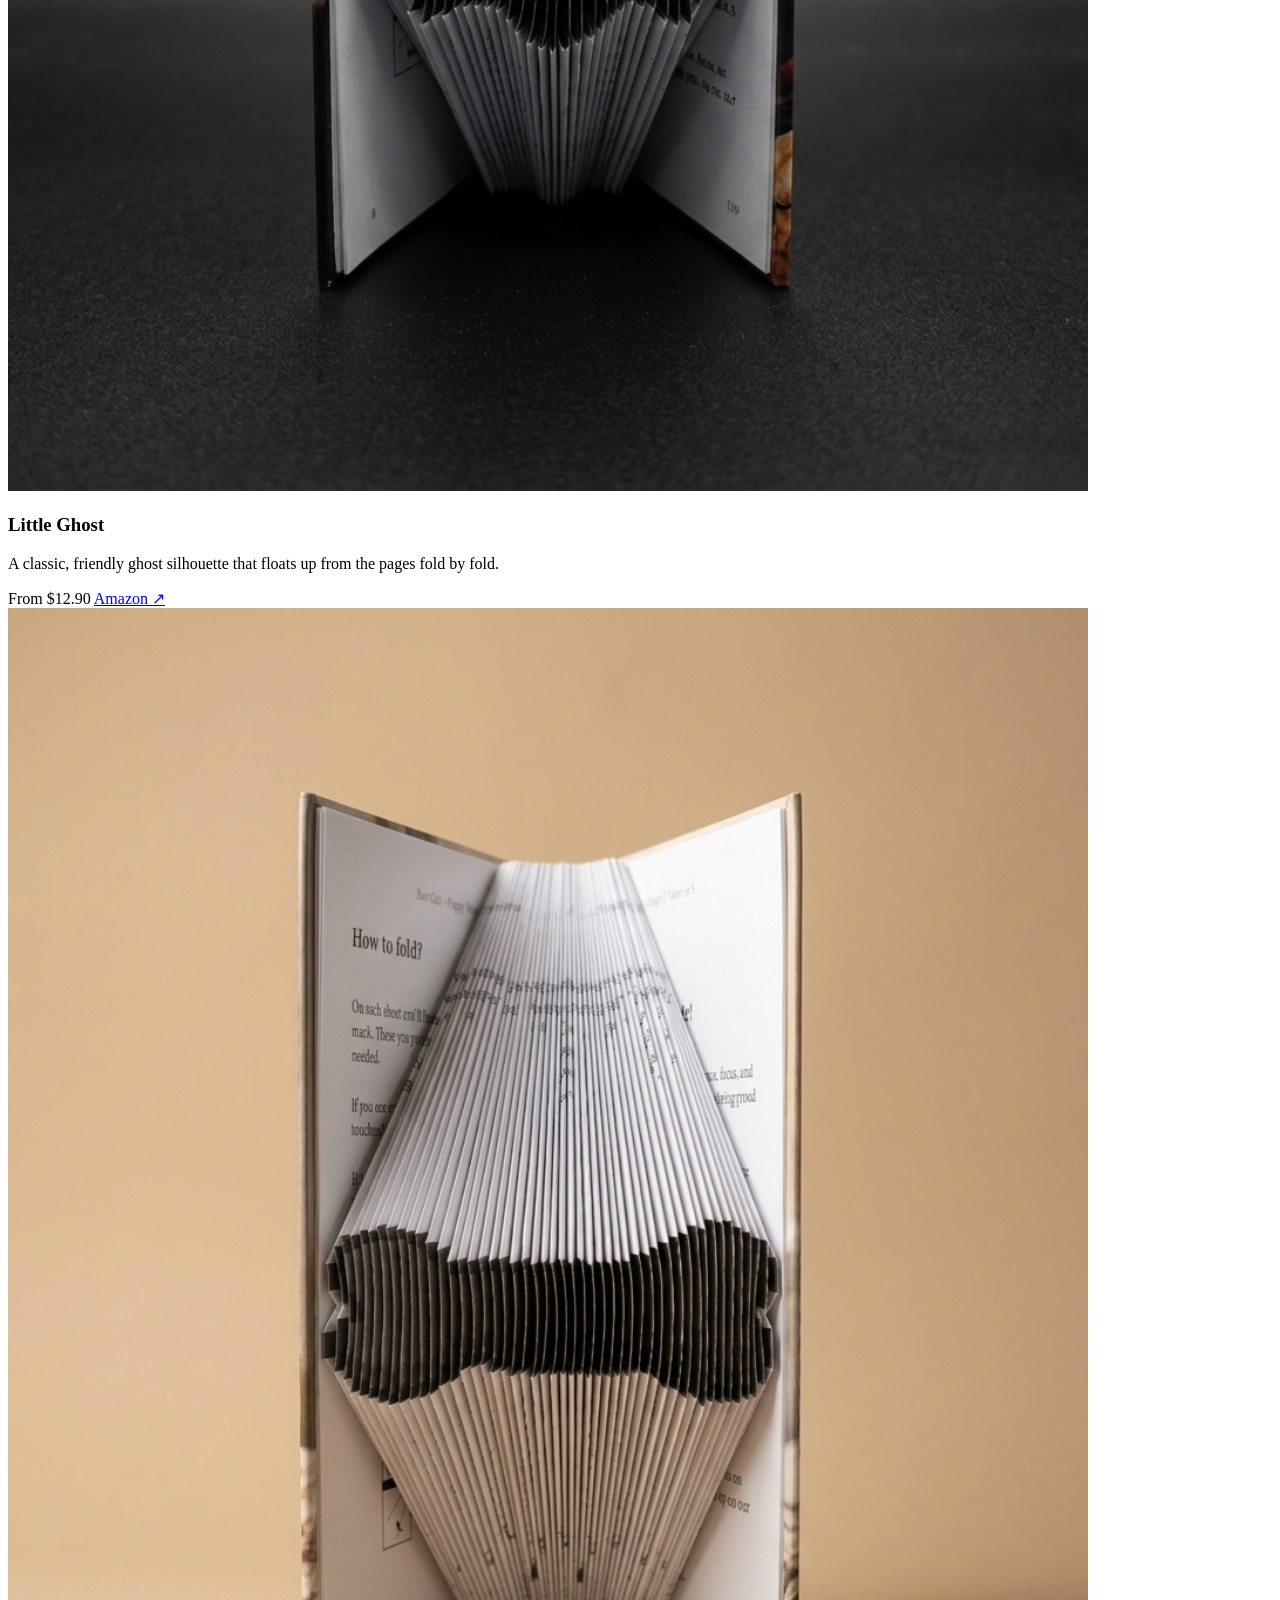
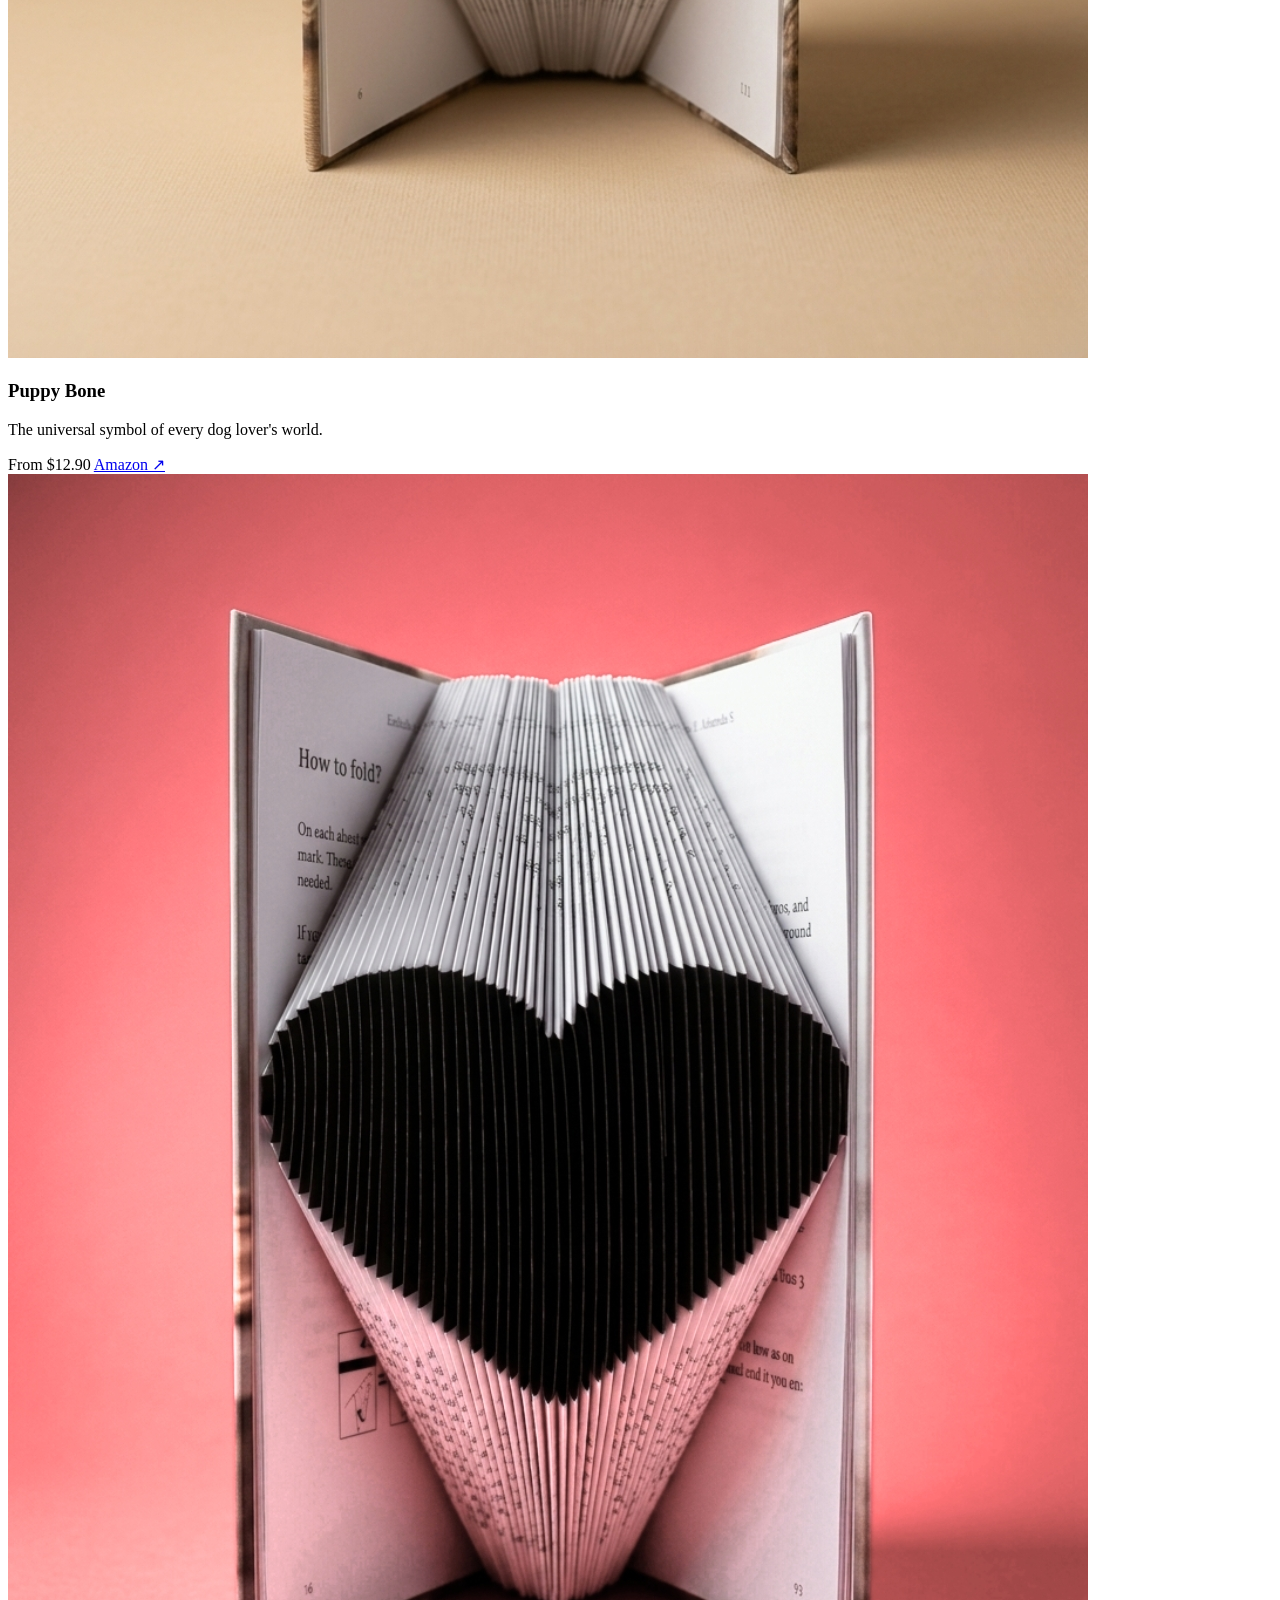
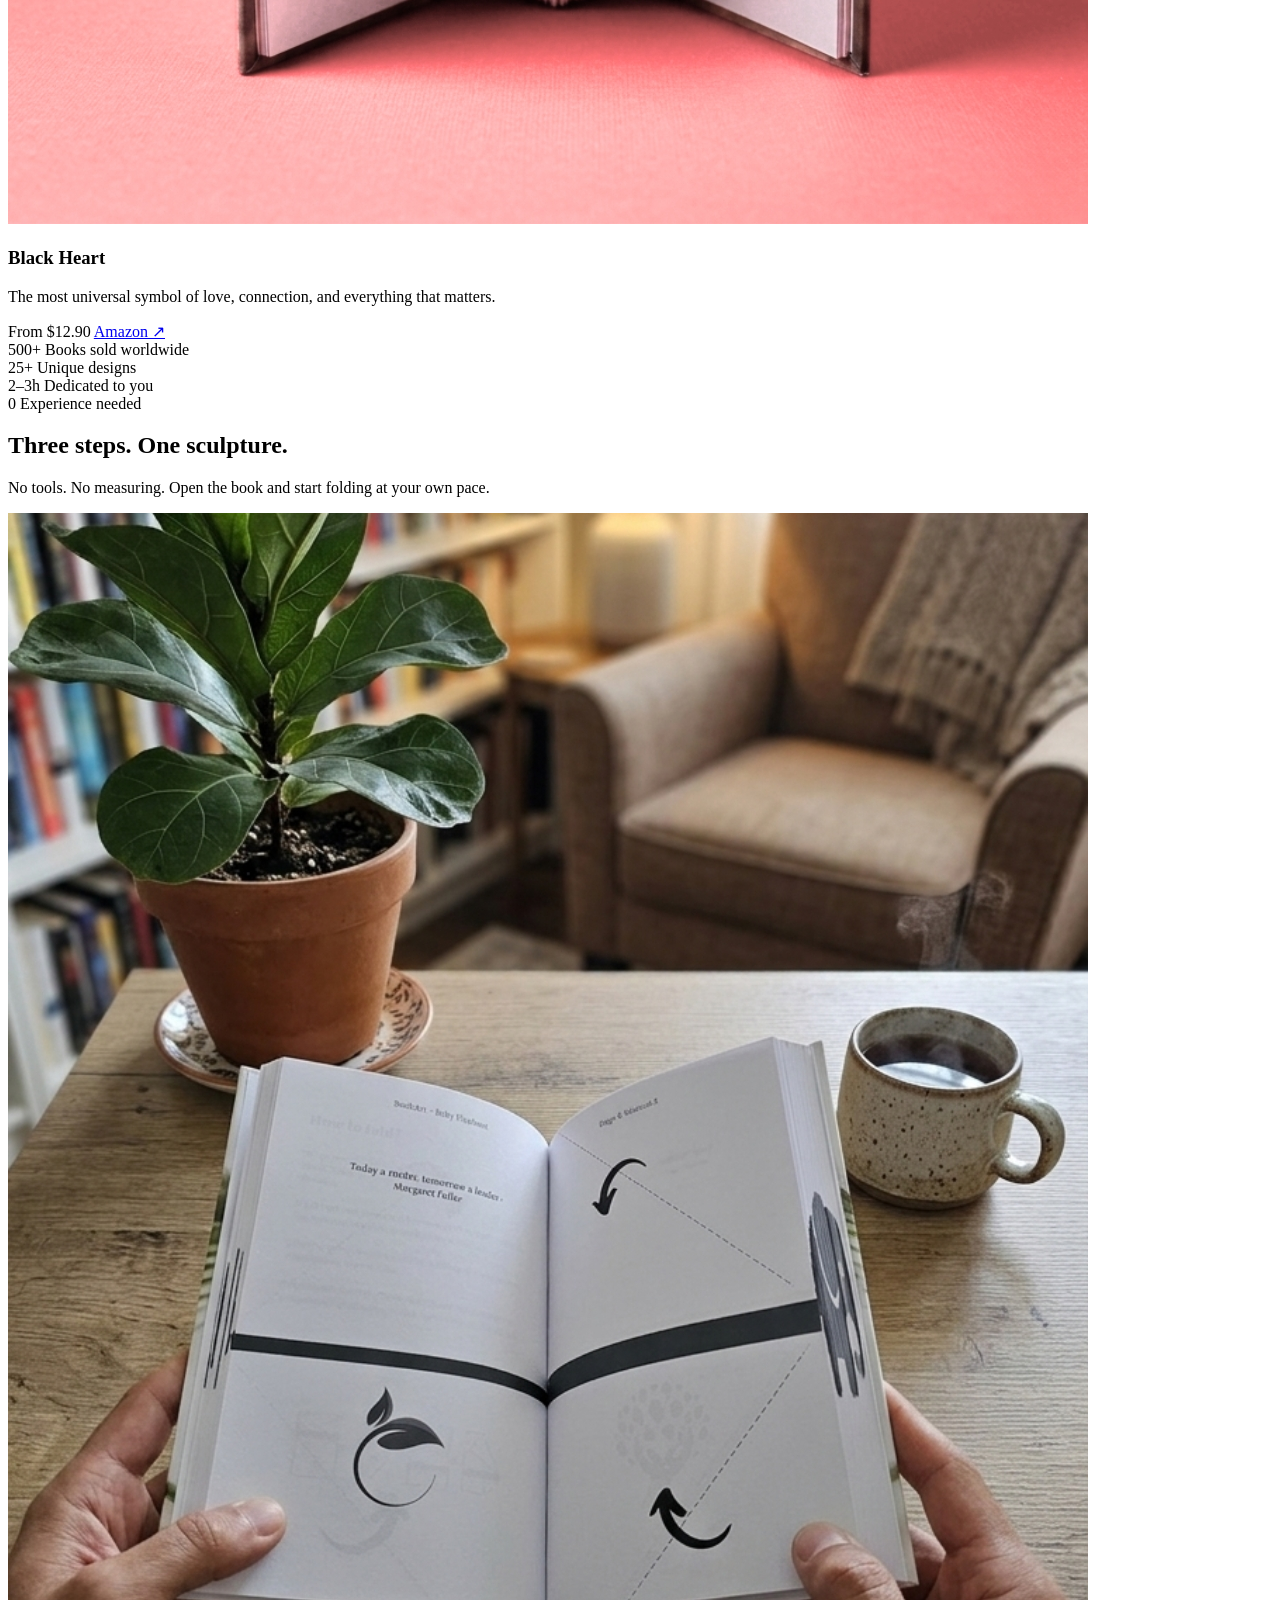
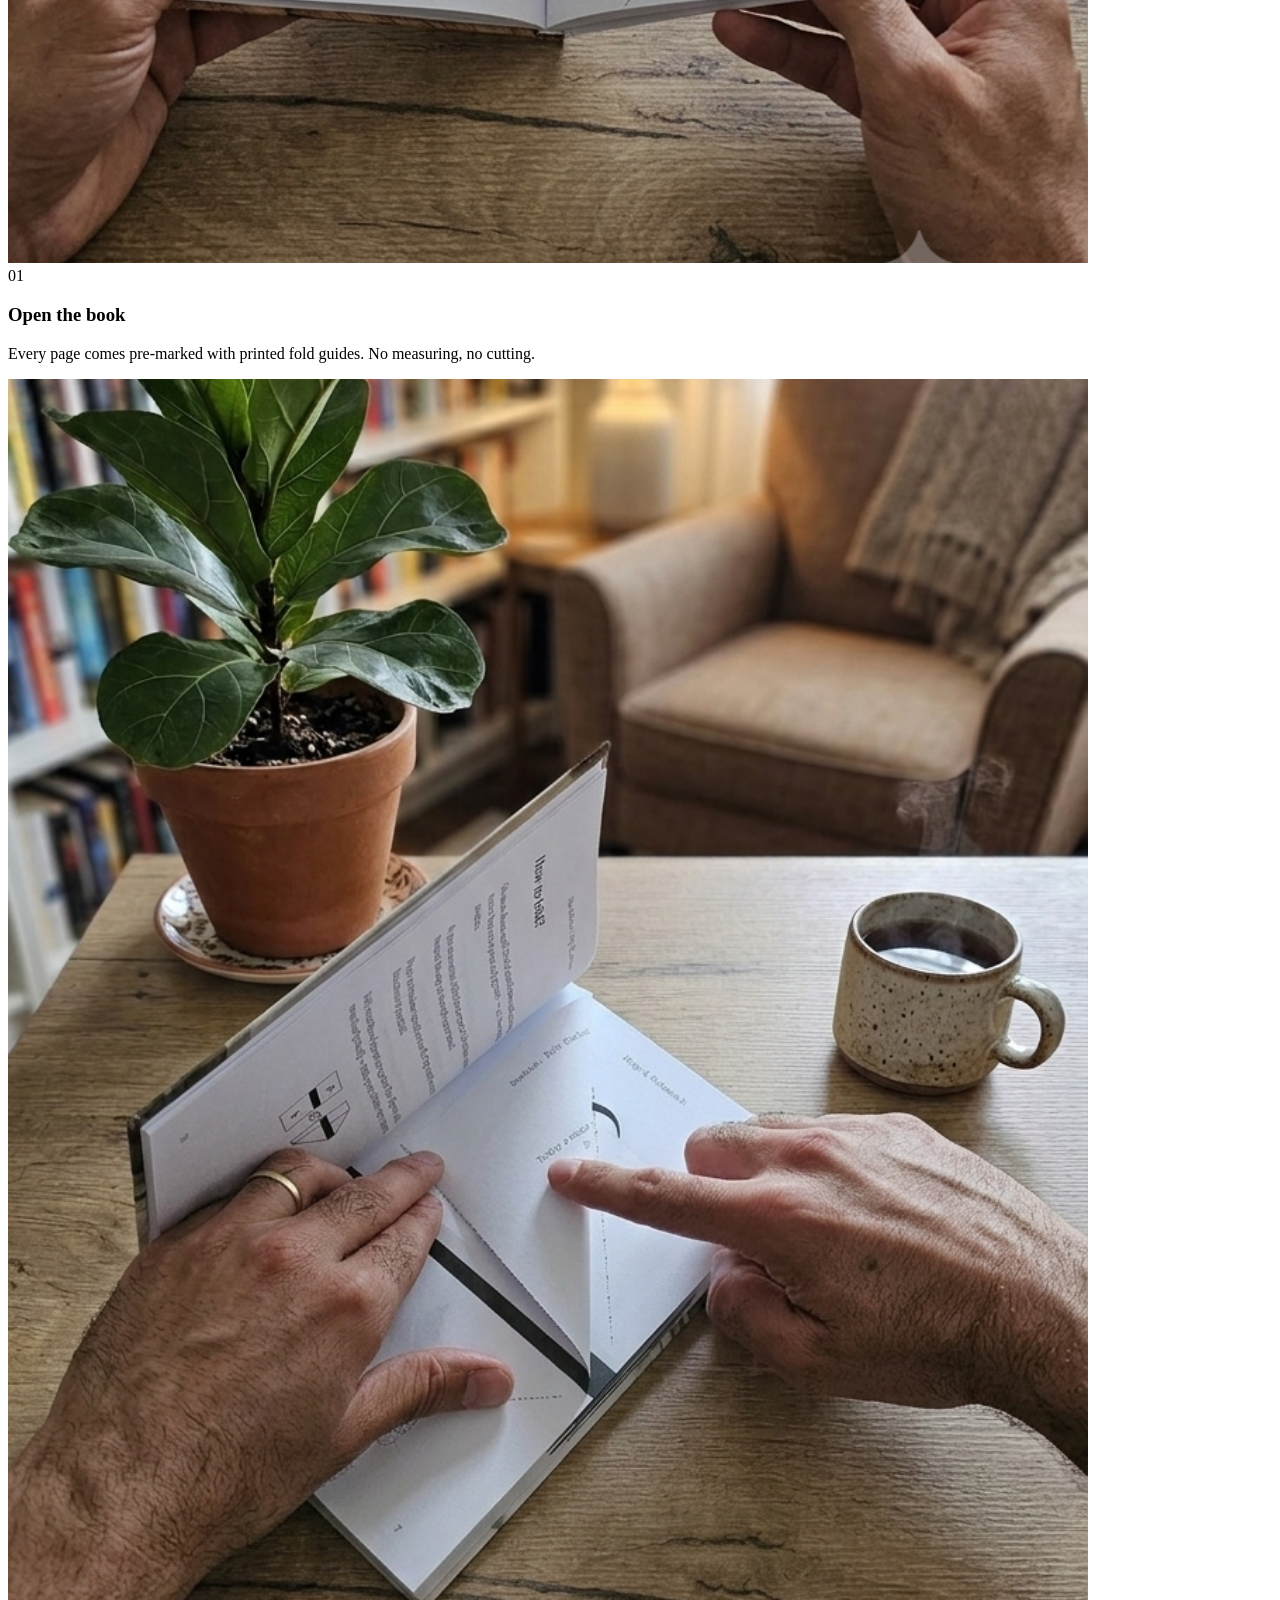
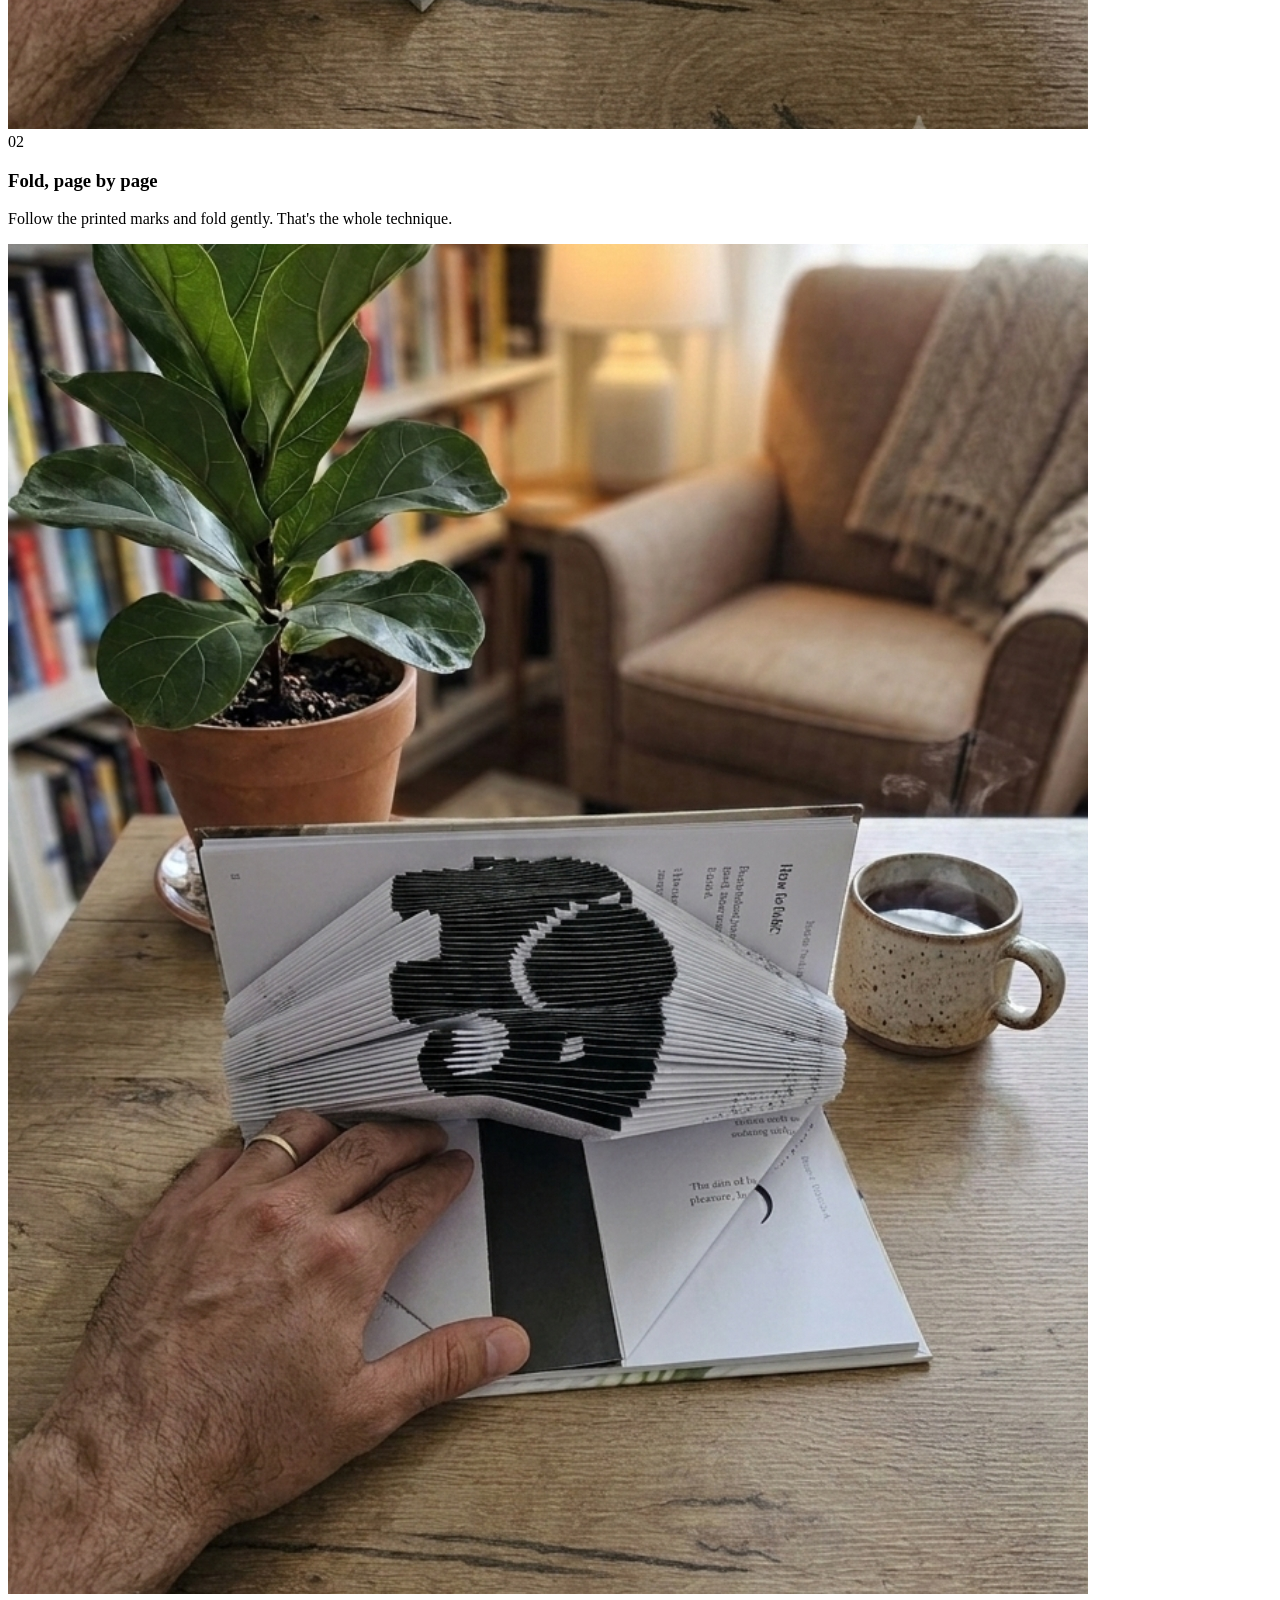
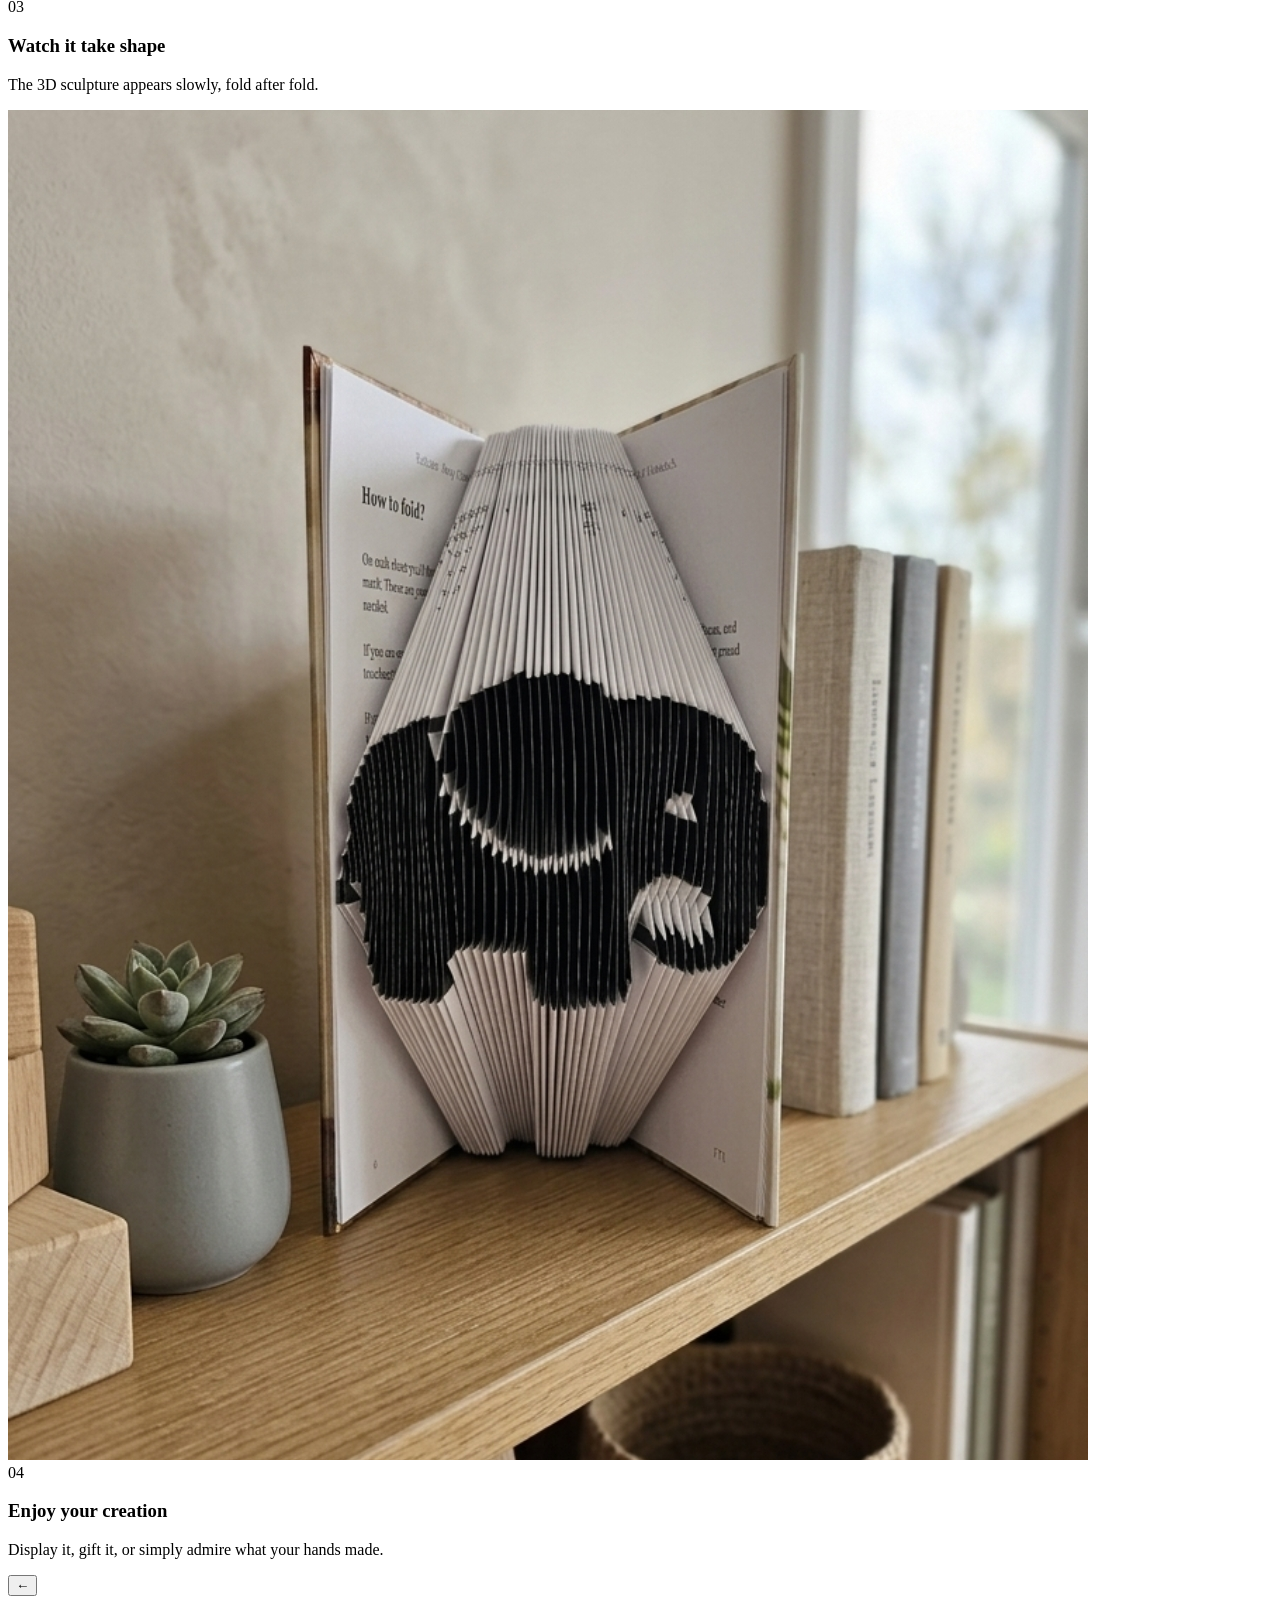
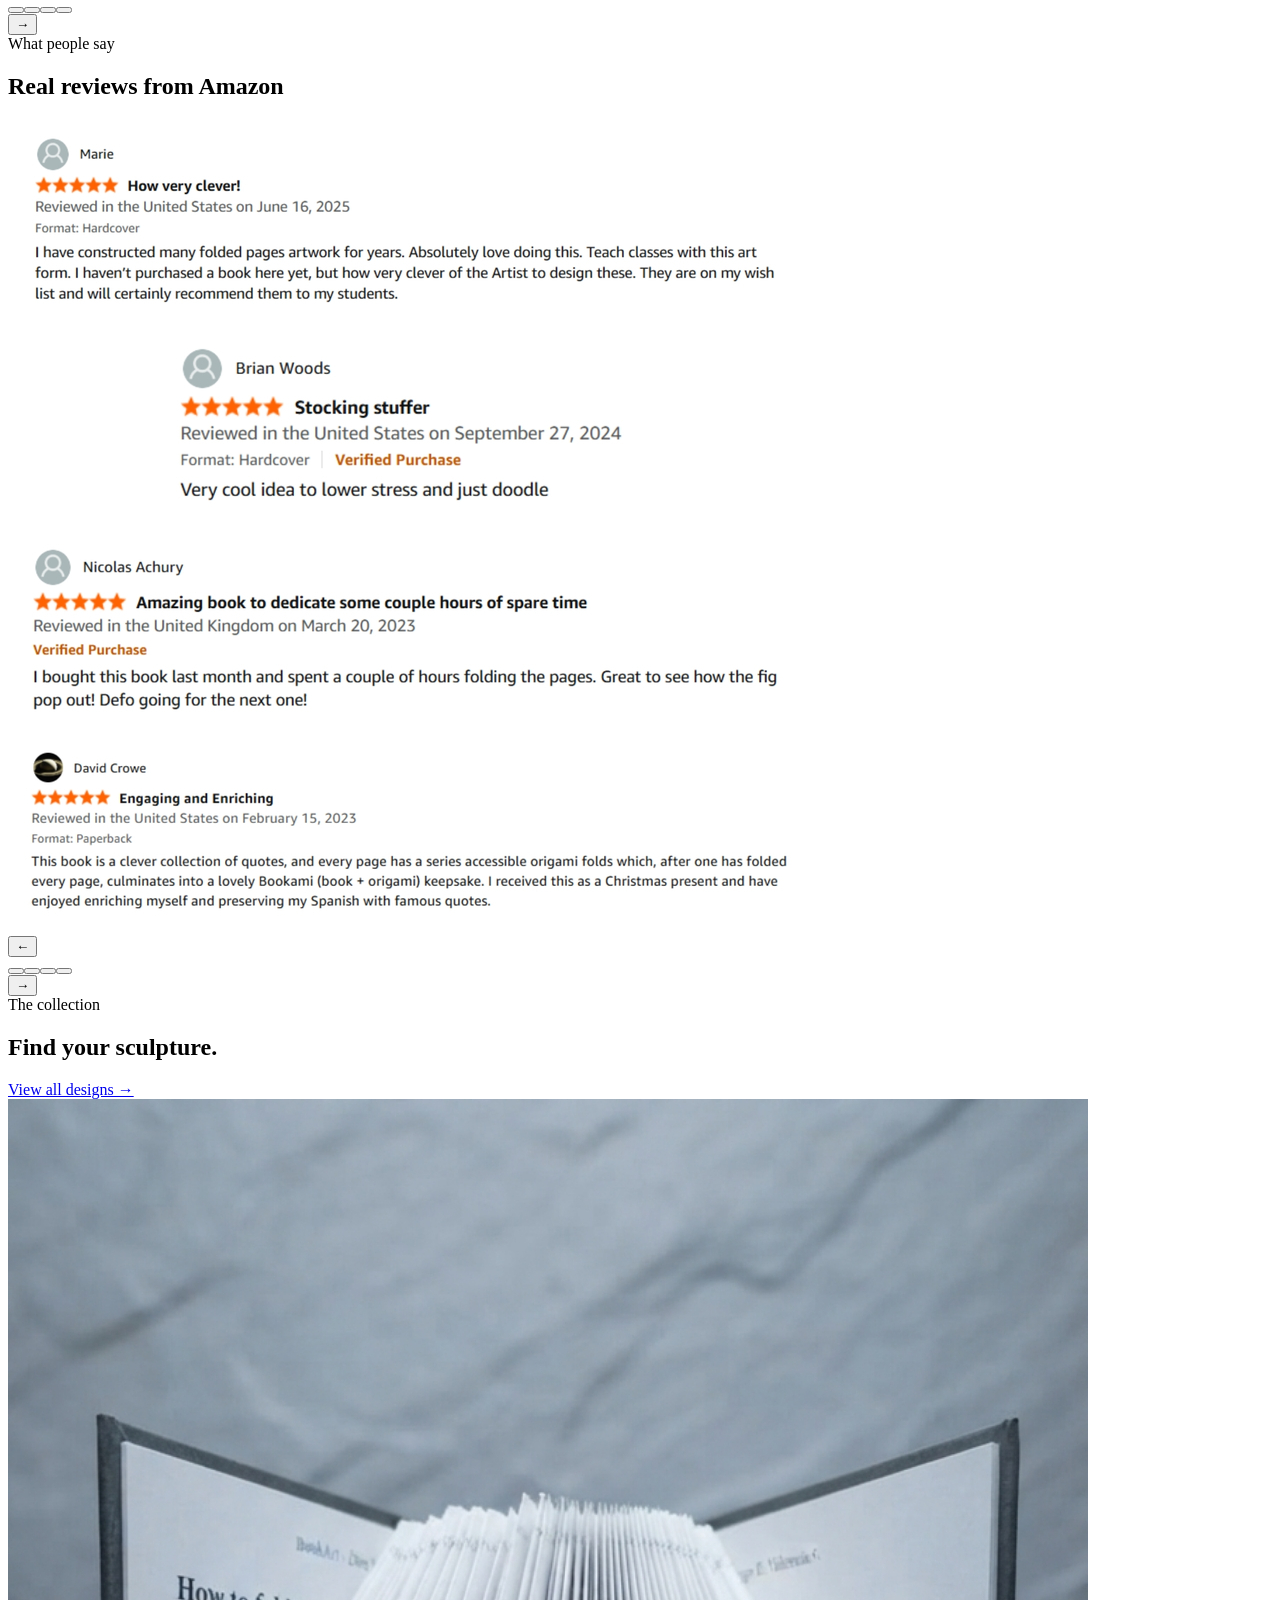
==== commit 273e0390: "Put the Stained Glass Owl on the homepage - Homepage preview: the Owl takes Pink Teddy Bear's slot; " ====
--- a/bookart-site/index.html
+++ b/bookart-site/index.html
@@ -125,15 +125,15 @@
       </div>
     </div>
     
-    <!-- SLIDE 3 — Campaña guitarra -->
+    <!-- SLIDE 3 — BookArt como regalo -->
     <div class="hero-slide">
       <div class="hero-text">
-        <h2 class="hero-title">A gift for those who <em>feel deep</em> the music.</h2>
-        <p class="hero-sub">Fold a guitar, page by page. The perfect handmade gift for anyone whose life has a soundtrack.</p>
-      </div>
-      <img src="images/banner-guitarra.jpg" alt="BookArt Guitar 3D sculpture" class="hero-slide-img">
+        <h2 class="hero-title">Give something you <em>made</em>.</h2>
+        <p class="hero-sub">No experience, no tools, nothing to measure. Just a couple of quiet evenings and a gift they keep on the shelf for years.</p>
+      </div>
+      <img src="images/stained-glass-owl.jpg" alt="Stained Glass Owl BookArt 3D sculpture" class="hero-slide-img">
       <div class="hero-actions">
-        <a href="https://www.amazon.com/dp/B0H39C6L9S" target="_blank" class="btn-primary" onclick="gtag('event', 'click_amazon', {item: 'Hero Guitar'});fbq('trackCustom', 'click_amazon_product', {item: 'Hero Guitar'})">Shop on Amazon ↗</a>
+        <a href="https://www.amazon.com/dp/B0HLZTH1PC" target="_blank" class="btn-primary" onclick="gtag('event', 'click_amazon', {item: 'Hero Gift Owl'});fbq('trackCustom', 'click_amazon_product', {item: 'Hero Gift Owl'})">Shop on Amazon ↗</a>
       </div>
     </div>
     
@@ -394,19 +394,19 @@
     </div>
   </div>
 
-  <!-- PAW PRINT -->
-  <div class="book-card" data-tags="classic gift">
+  <!-- STAINED GLASS FOX -->
+  <div class="book-card" data-tags="color gift">
     <div class="book-img">
-      <img src="images/paw-print.webp" alt="Paw Print BookArt">
+      <img src="images/stained-glass-fox.jpg" alt="Stained Glass Fox BookArt 3D sculpture">
     </div>
     <div class="book-info">
-      <span class="book-tag">Classic · Not Colored · Bestseller</span>
-      <h2 class="book-name">Paw Print</h2>
-      <p class="book-desc">The perfect handmade gift for pet lovers. A delicate paw print sculpture that celebrates the bond between you and your companion.</p>
-      <p class="book-occasion">Perfect for: dog lovers, cat lovers, birthdays, Christmas</p>
+      <span class="book-tag">Full color · New design</span>
+      <h2 class="book-name">Stained Glass Fox</h2>
+      <p class="book-desc">A majestic fox sitting tall, rendered in a breathtaking stained glass palette of deep crimson, burning orange and warm golden yellow — a celebration of wild beauty and the ancient spirit of the forest.</p>
+      <p class="book-occasion">Perfect for: fox lovers and wildlife enthusiasts who want something genuinely stunning</p>
       <div class="book-footer">
-        <span class="book-price">From $16.90</span>
-        <a href="https://www.amazon.com/dp/B0DH3FN6MS" target="_blank" class="book-btn" onclick="gtag('event', 'click_amazon', {item: 'Paw Print'});fbq('trackCustom', 'click_amazon_product', {item: 'Paw Print'})">Amazon ↗</a>
+        <span class="book-price">From $39.90</span>
+        <a href="https://www.amazon.com/dp/B0HLZVXH4G" target="_blank" class="book-btn" onclick="gtag('event', 'click_amazon', {item: 'Stained Glass Fox'});fbq('trackCustom', 'click_amazon_product', {item: 'Stained Glass Fox'})">Amazon ↗</a>
       </div>
     </div>
   </div>
@@ -428,19 +428,19 @@
     </div>
   </div>
 
-  <!-- PINK TEDDY BEAR -->
-  <div class="book-card" data-tags="color gift upcoming">
+  <!-- STAINED GLASS OWL -->
+  <div class="book-card" data-tags="color gift">
     <div class="book-img">
-      <img src="images/pink-teddy-bear.jpg" alt="Pink Teddy Bear BookArt">
+      <img src="images/stained-glass-owl.jpg" alt="Stained Glass Owl BookArt 3D sculpture">
     </div>
     <div class="book-info">
       <span class="book-tag">Full color · New design</span>
-      <h2 class="book-name">Pink Teddy Bear</h2>
-      <p class="book-desc">Tender, cute, delicate and pink. The universal symbol of tenderness and affection.</p>
-      <p class="book-occasion">Perfect for: Valentine's Day, Anniversaries</p>
+      <h2 class="book-name">Stained Glass Owl</h2>
+      <p class="book-desc">A majestic owl perched on a branch, rendered in a breathtaking stained glass color palette. The ultimate fusion of nature and decorative art.</p>
+      <p class="book-occasion">Perfect for: nature and wildlife lovers who want something truly beautiful on their shelf</p>
       <div class="book-footer">
         <span class="book-price">From $39.90</span>
-        <a href="https://www.amazon.com/dp/B0GXRNTDBH" target="_blank" class="book-btn" onclick="gtag('event', 'click_amazon', {item: 'Pink Teddy Bear'});fbq('trackCustom', 'click_amazon_product', {item: 'Pink Teddy Bear'})">Amazon ↗</a>
+        <a href="https://www.amazon.com/dp/B0HLZTH1PC" target="_blank" class="book-btn" onclick="gtag('event', 'click_amazon', {item: 'Stained Glass Owl'});fbq('trackCustom', 'click_amazon_product', {item: 'Stained Glass Owl'})">Amazon ↗</a>
       </div>
     </div>
   </div>
@@ -496,11 +496,11 @@
         <p class="blog-card-excerpt">Book folding transforms an ordinary book into a three-dimensional sculpture. Here's everything you need to know — and why BookArt makes it accessible to absolutely everyone.</p>
         <span class="blog-card-read">Read the guide →</span>
       </a>
-      <a href="collection.html" class="blog-card">
-        <span class="blog-card-tag">Collection</span>
-        <h3 class="blog-card-title">25+ designs. One for every occasion.</h3>
-        <p class="blog-card-excerpt">From the full-color Wavy Heart to the delicate Paw Print — browse every BookArt design and find the perfect sculpture for you or as a gift.</p>
-        <span class="blog-card-read">Browse collection →</span>
+      <a href="blog/three-types-of-bookart.html" class="blog-card">
+        <span class="blog-card-tag">Guide · 6 min read</span>
+        <h3 class="blog-card-title">The three types of BookArt: which one is for you</h3>
+        <p class="blog-card-excerpt">Classic, black, or full color. Every BookArt folds the same way, but they do not look the same when you finish. Here is how to choose the right one.</p>
+        <span class="blog-card-read">Read the guide →</span>
       </a>
     </div>
   </div>
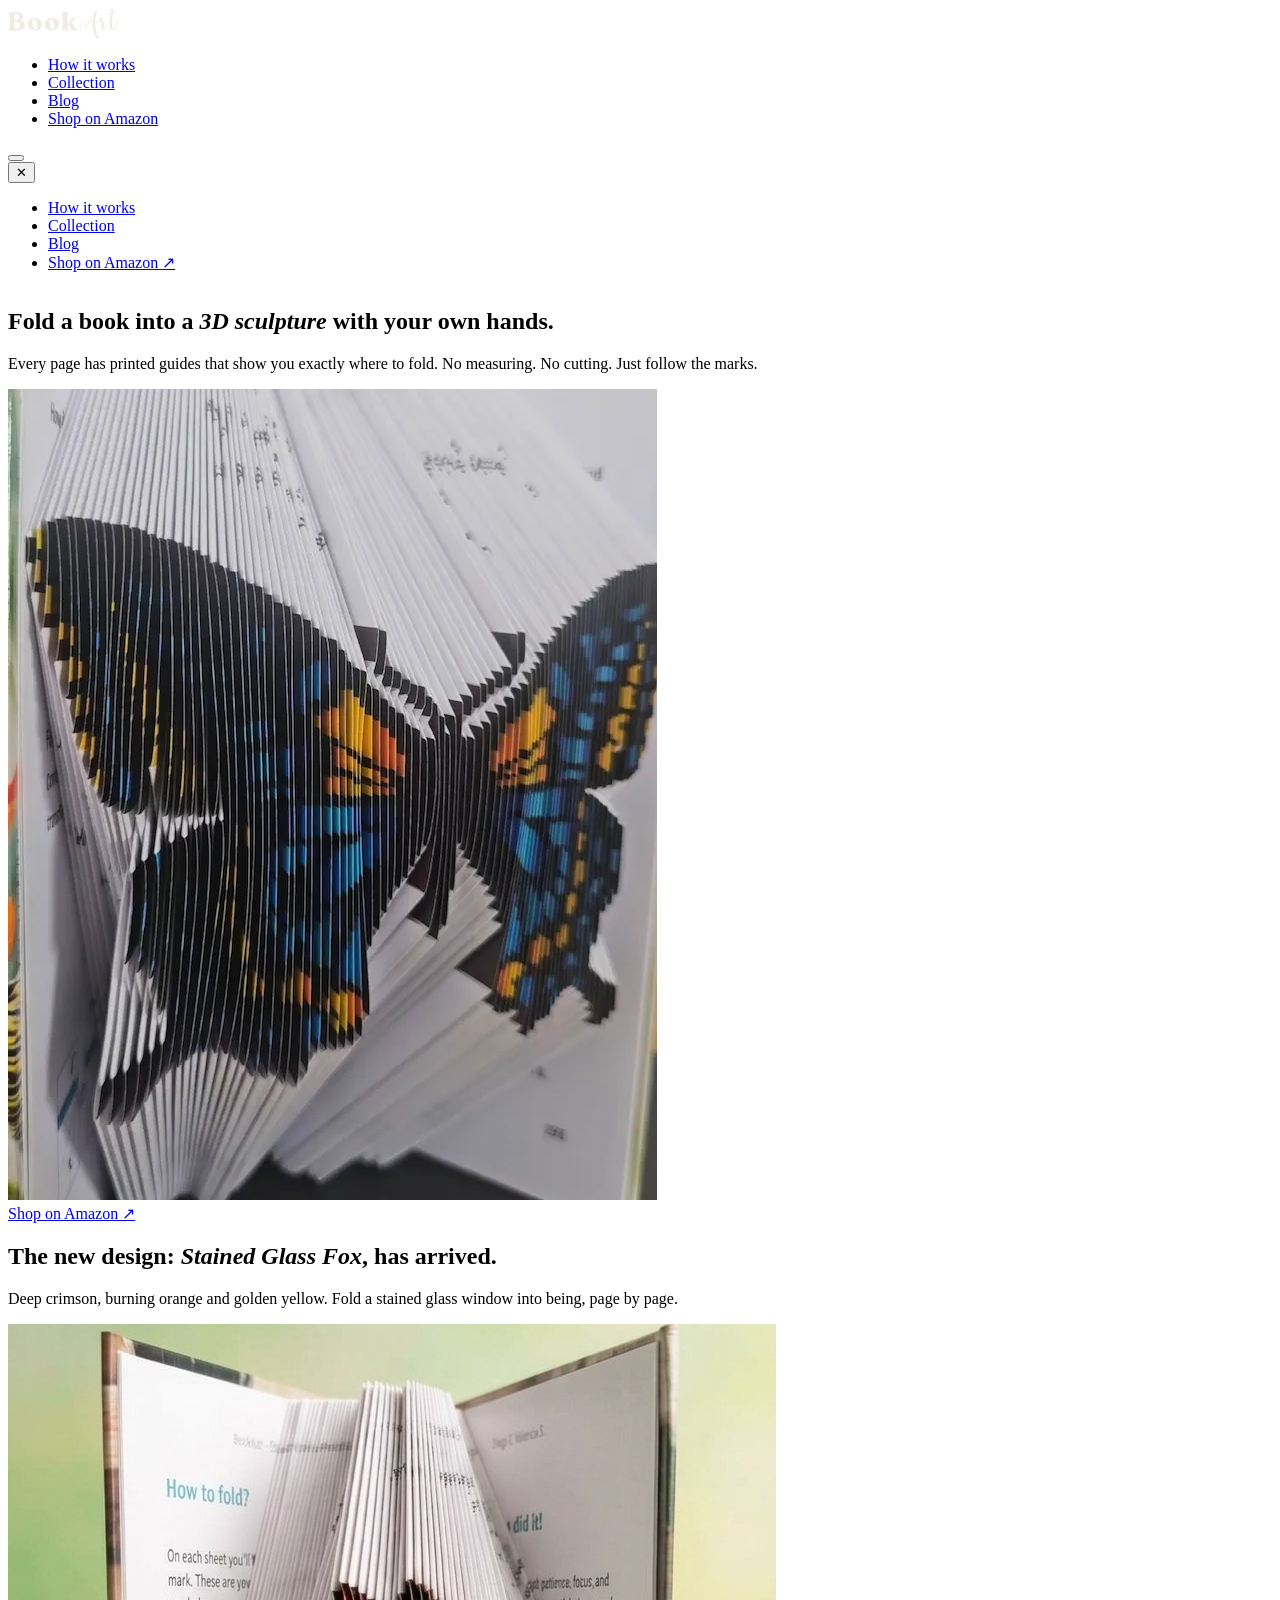
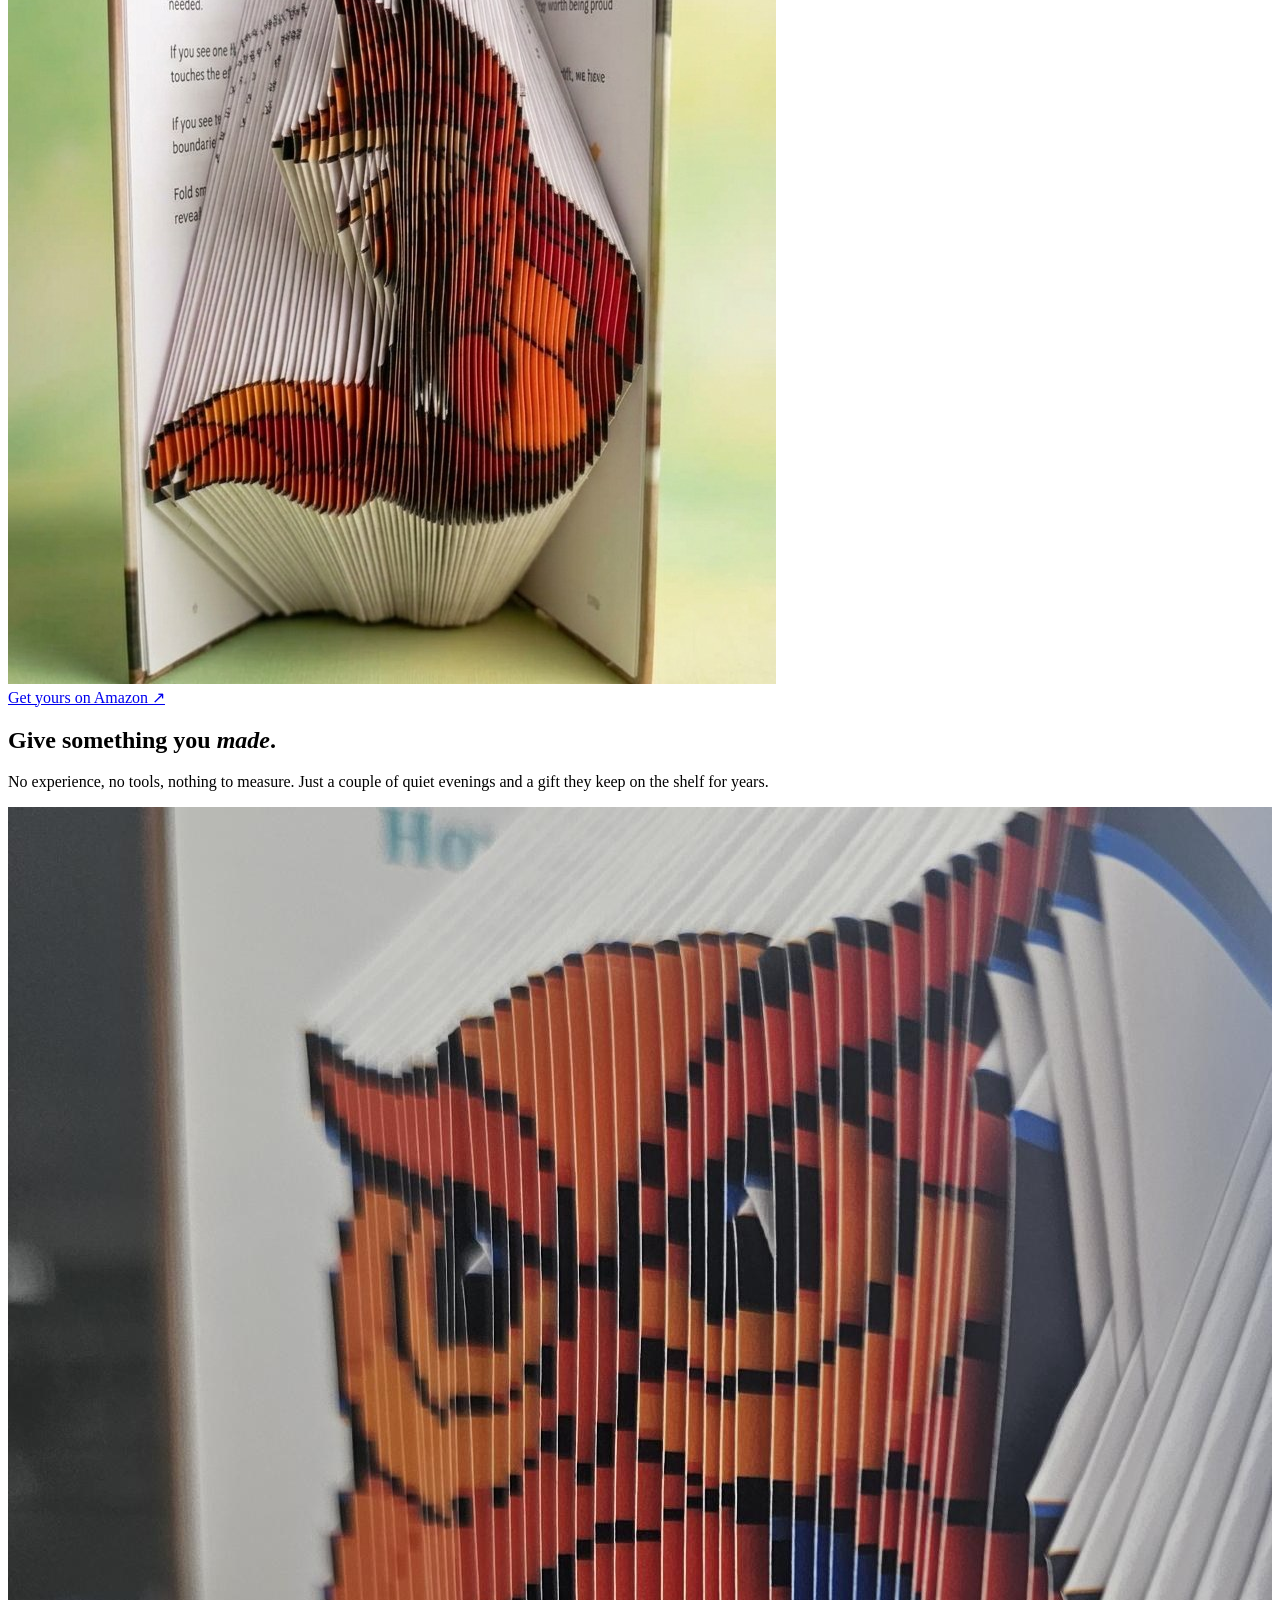
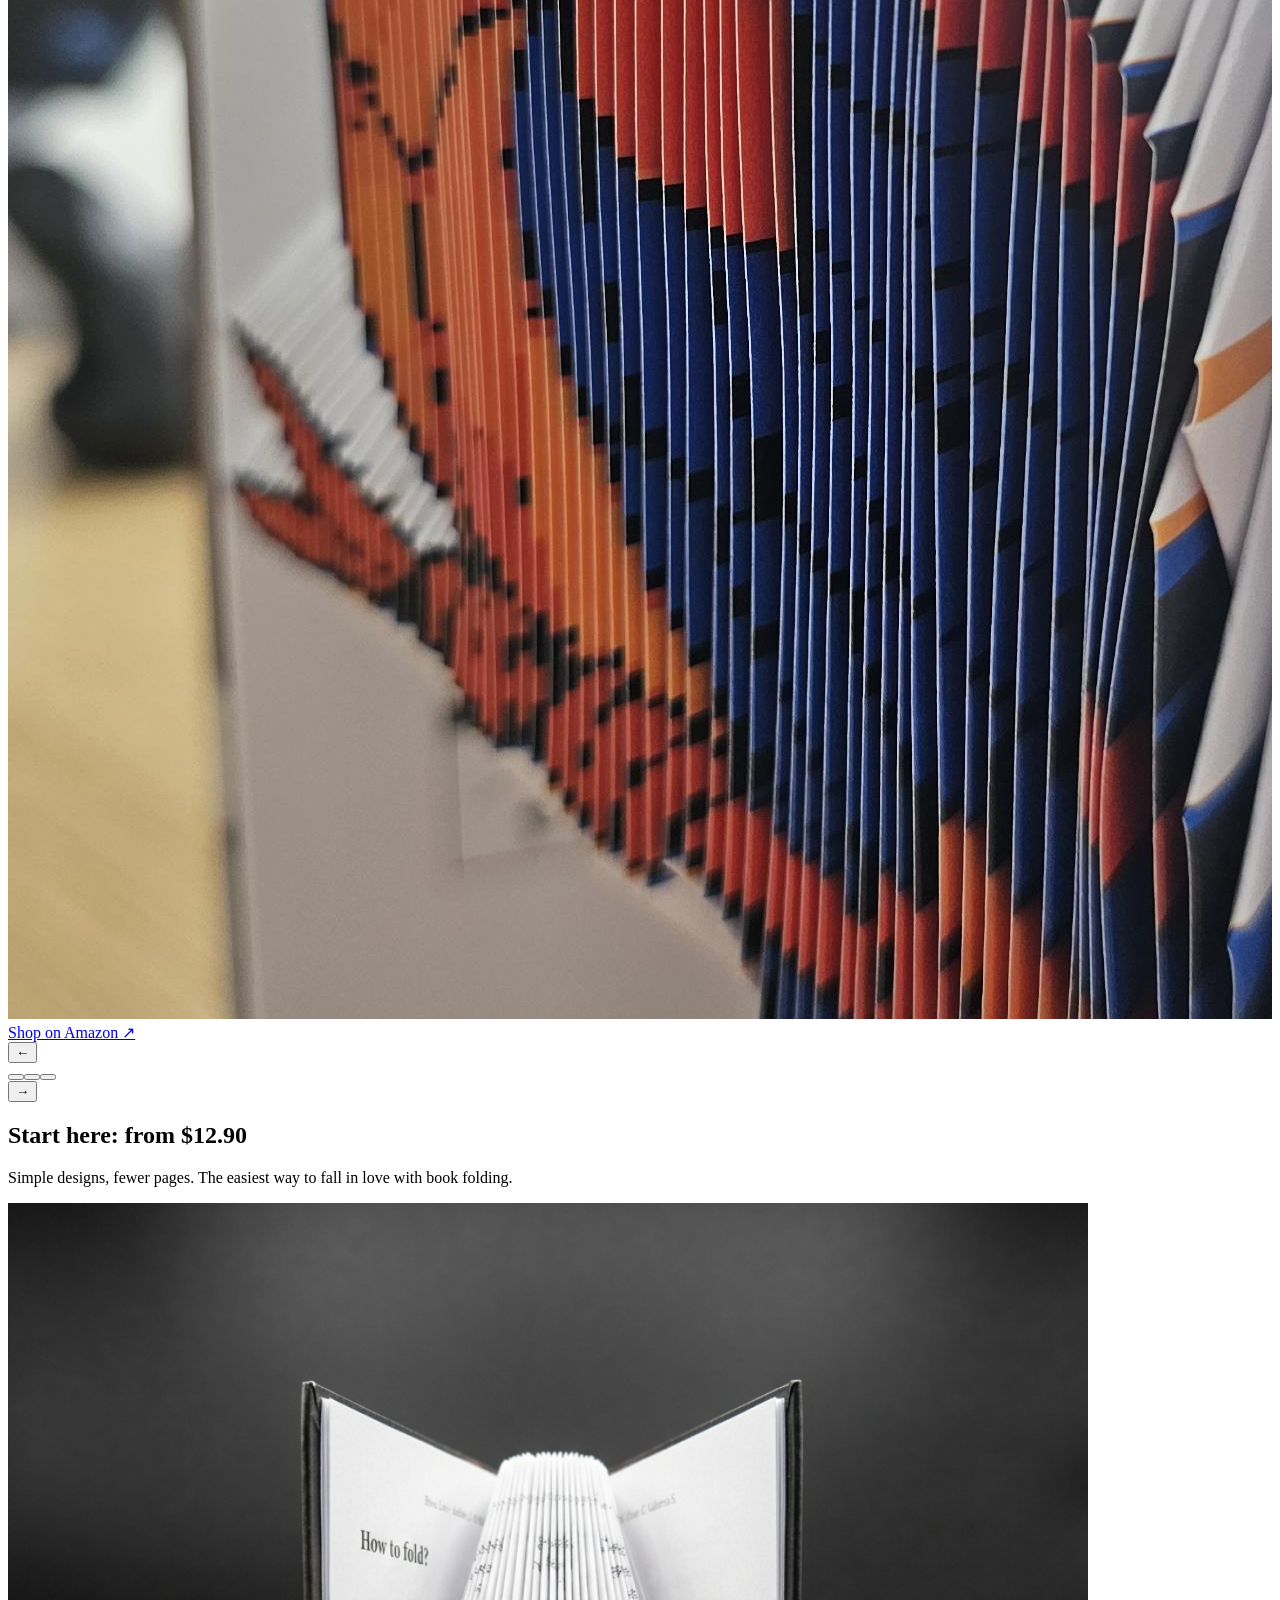
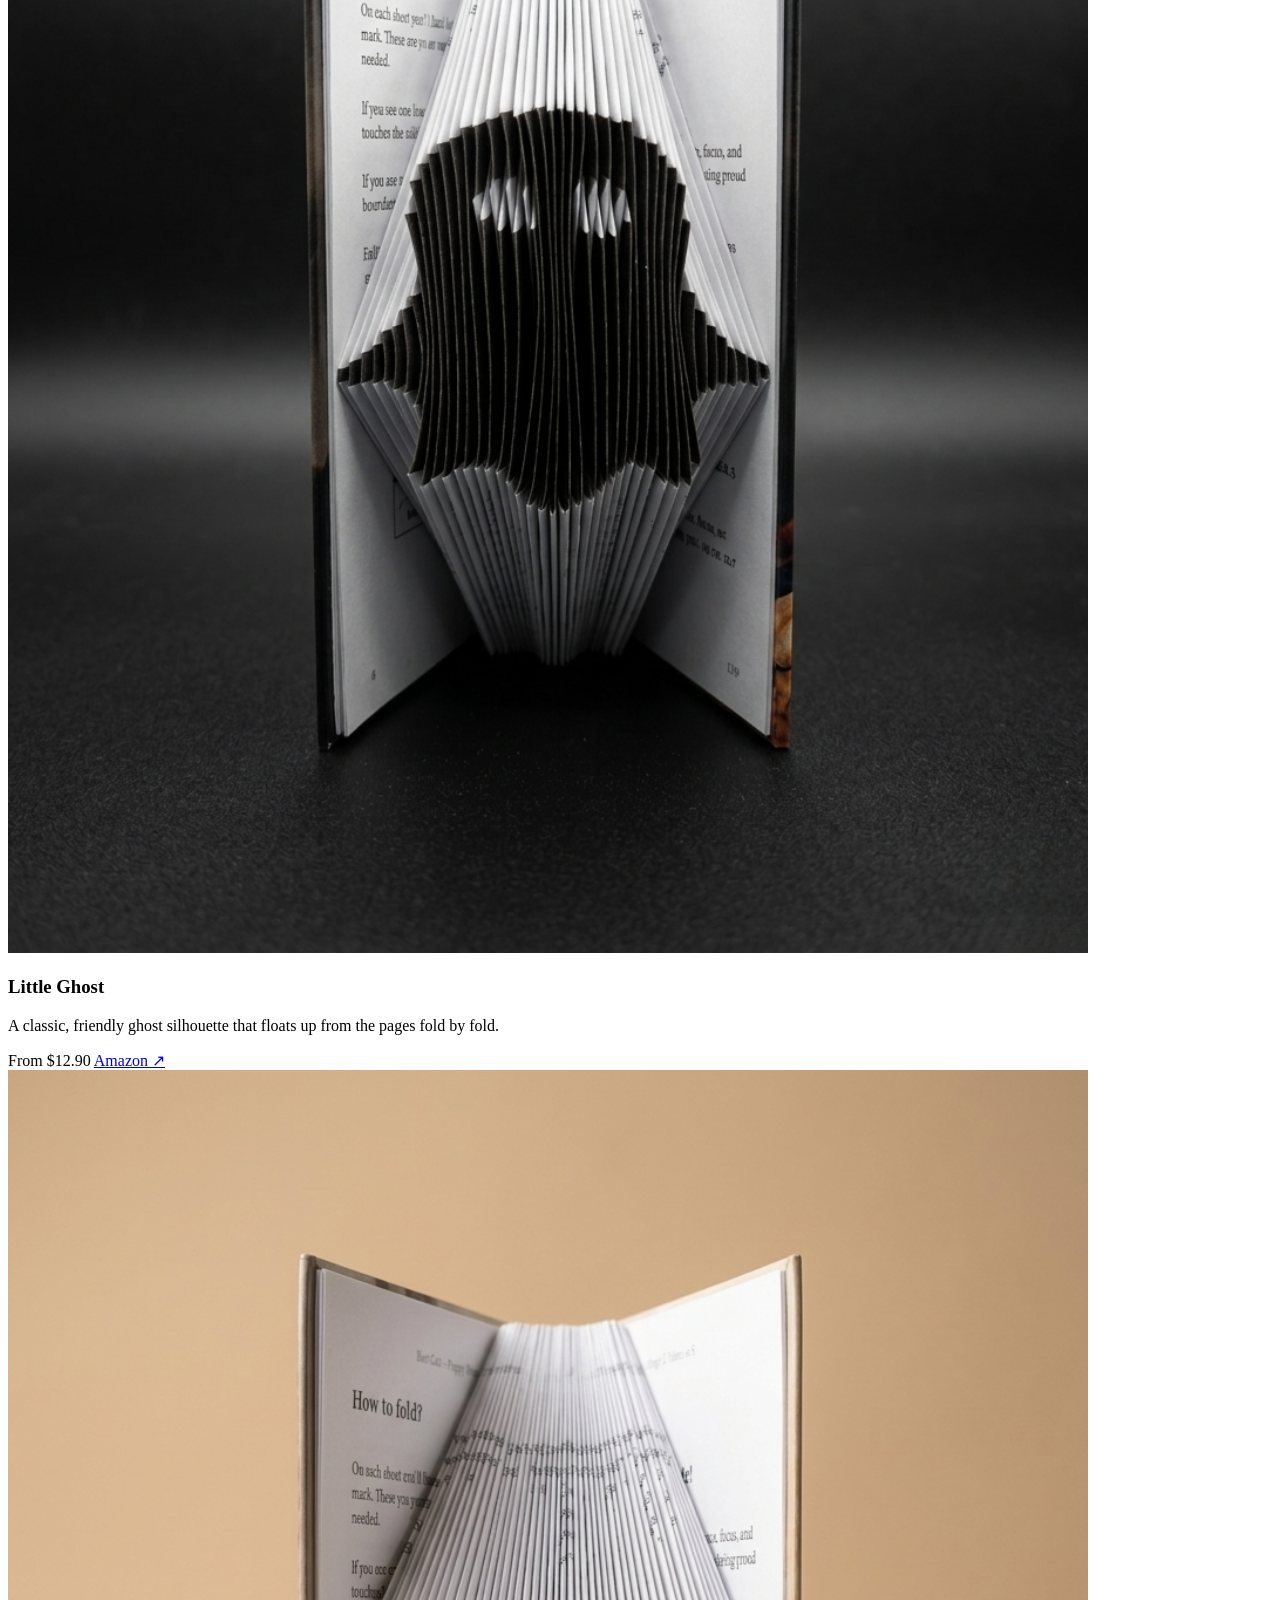
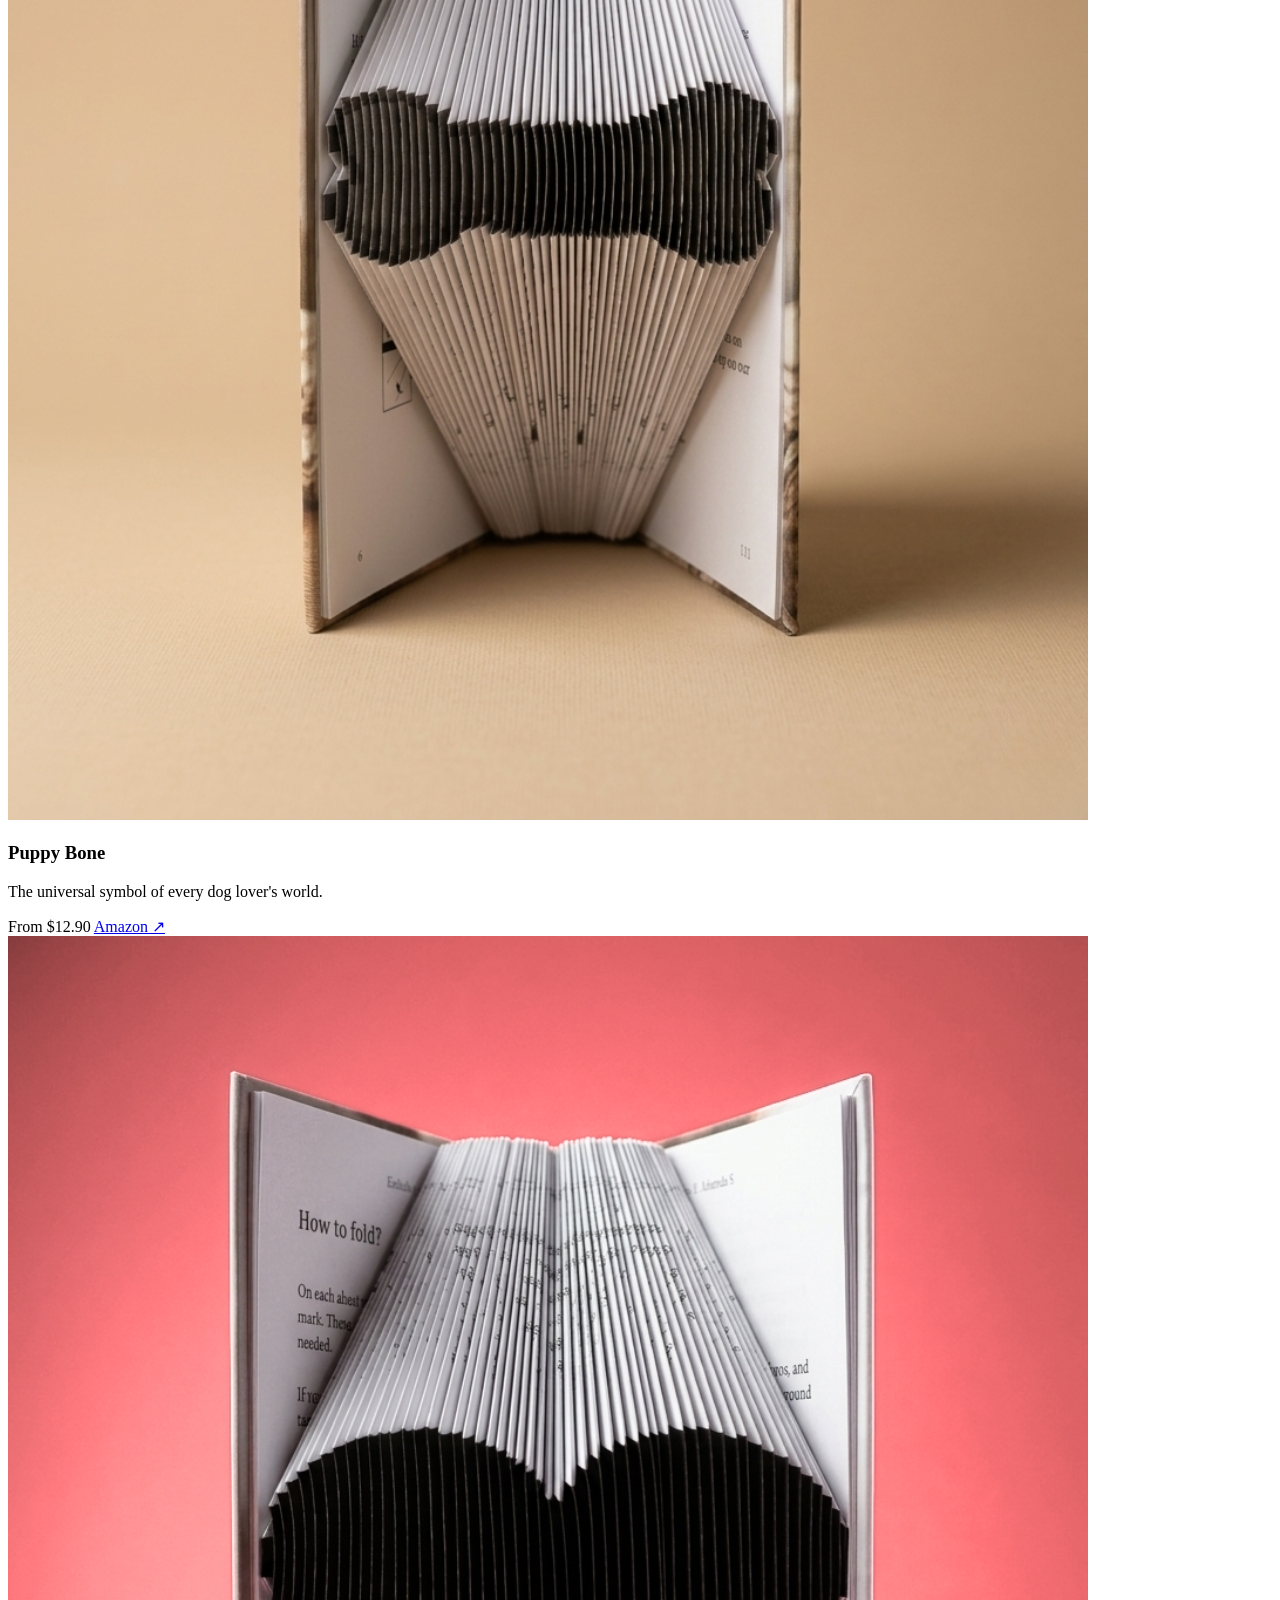
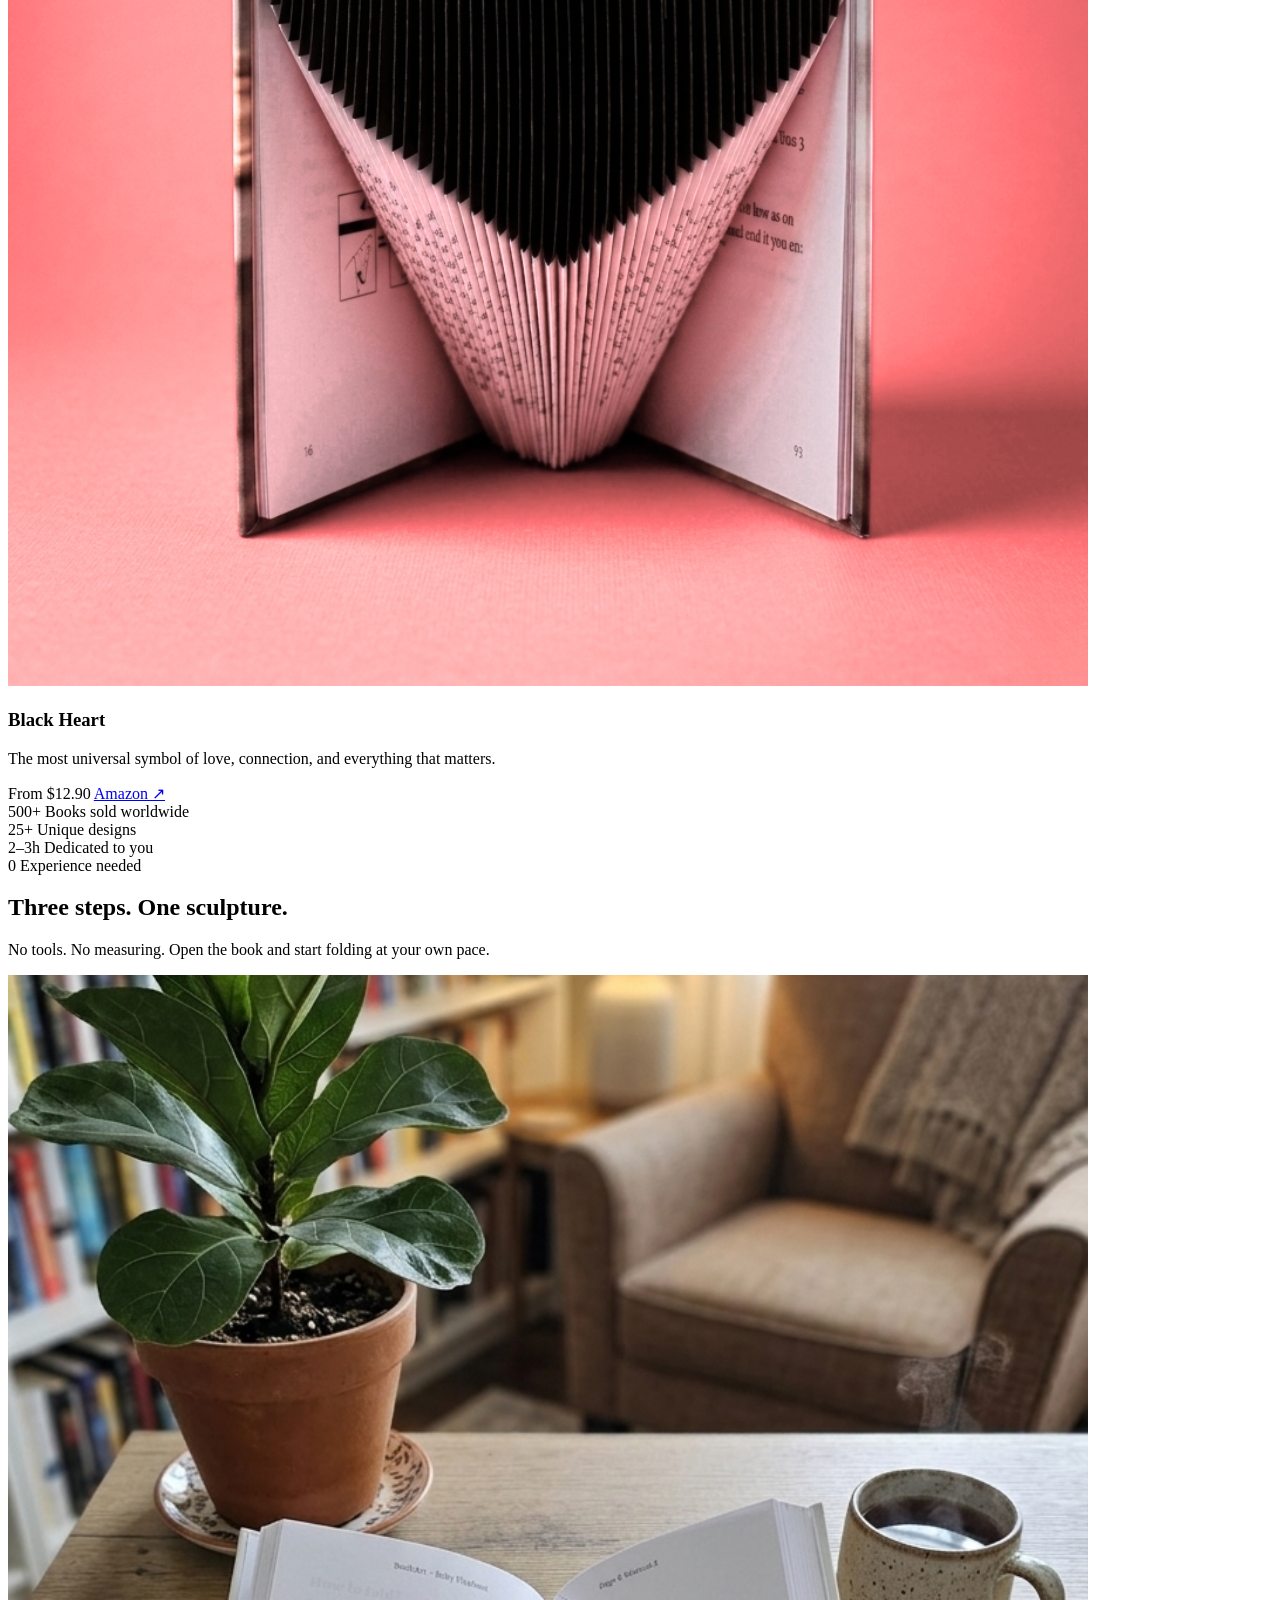
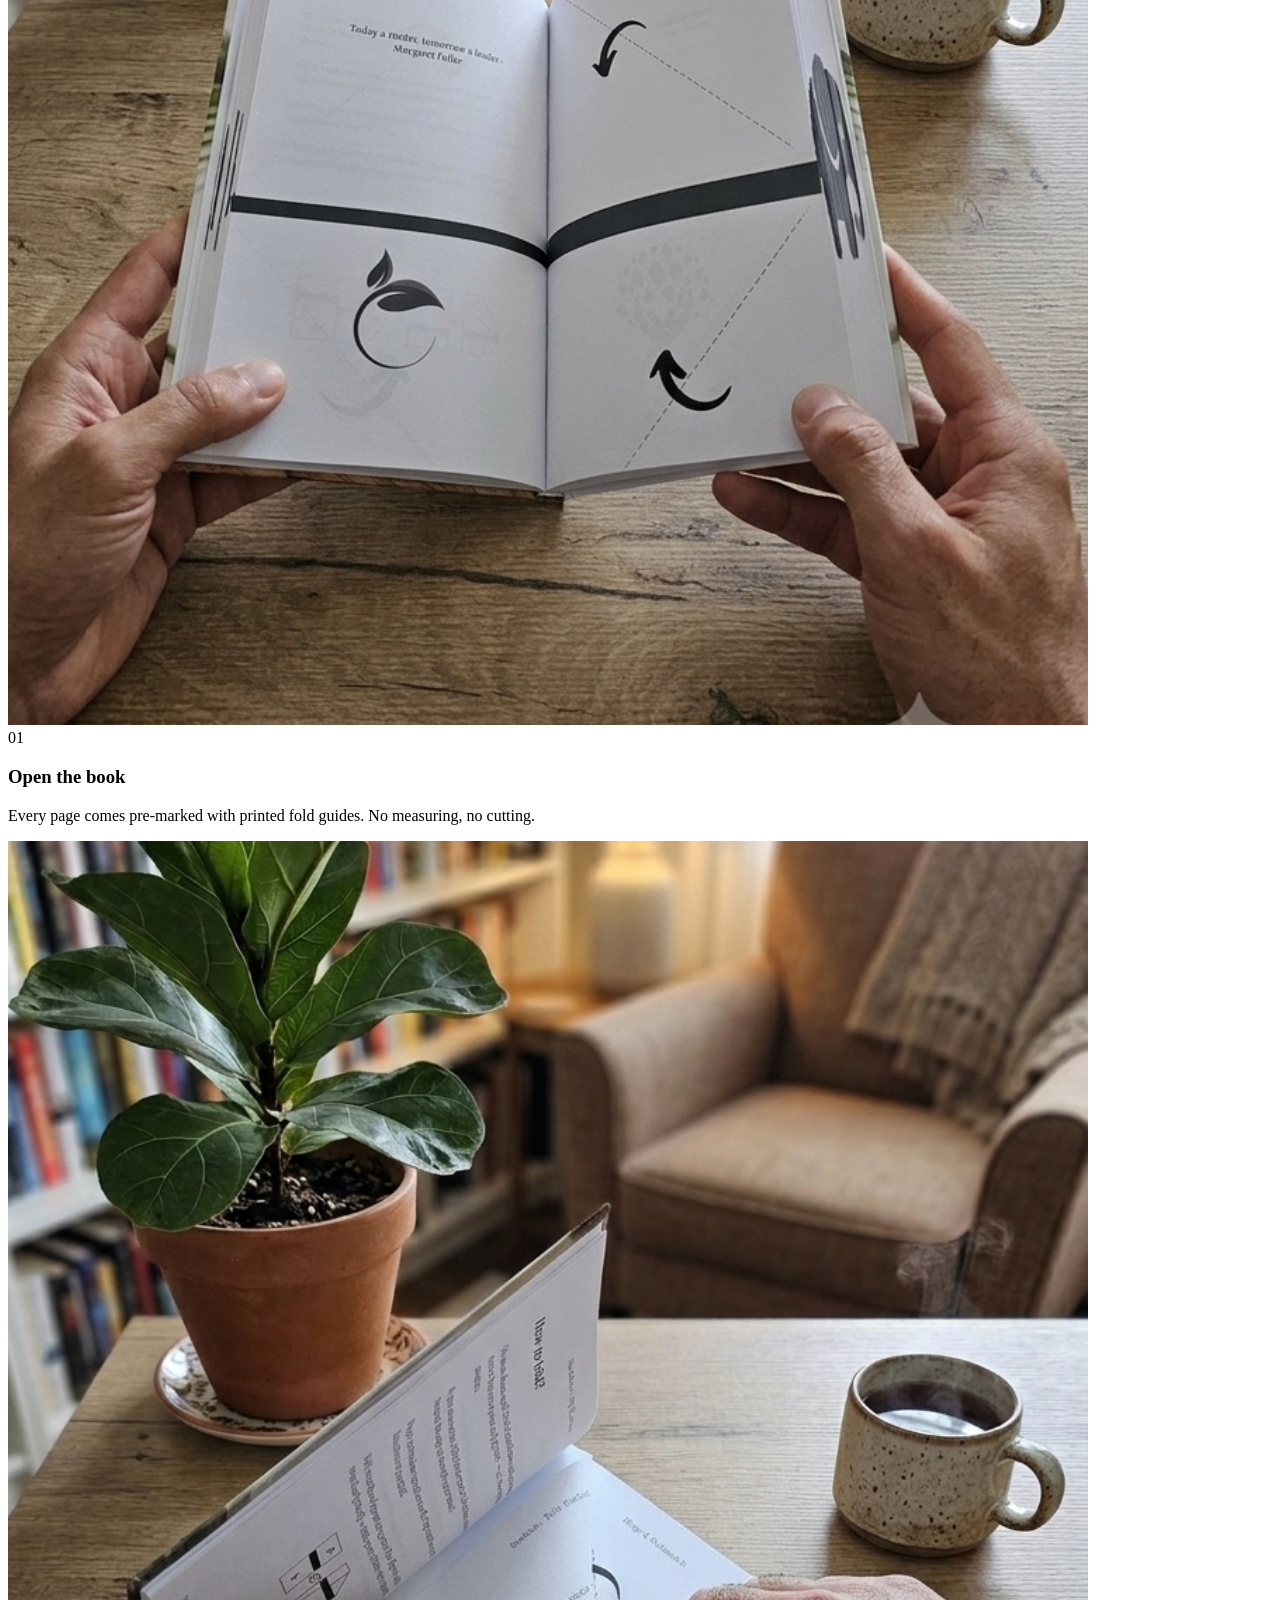
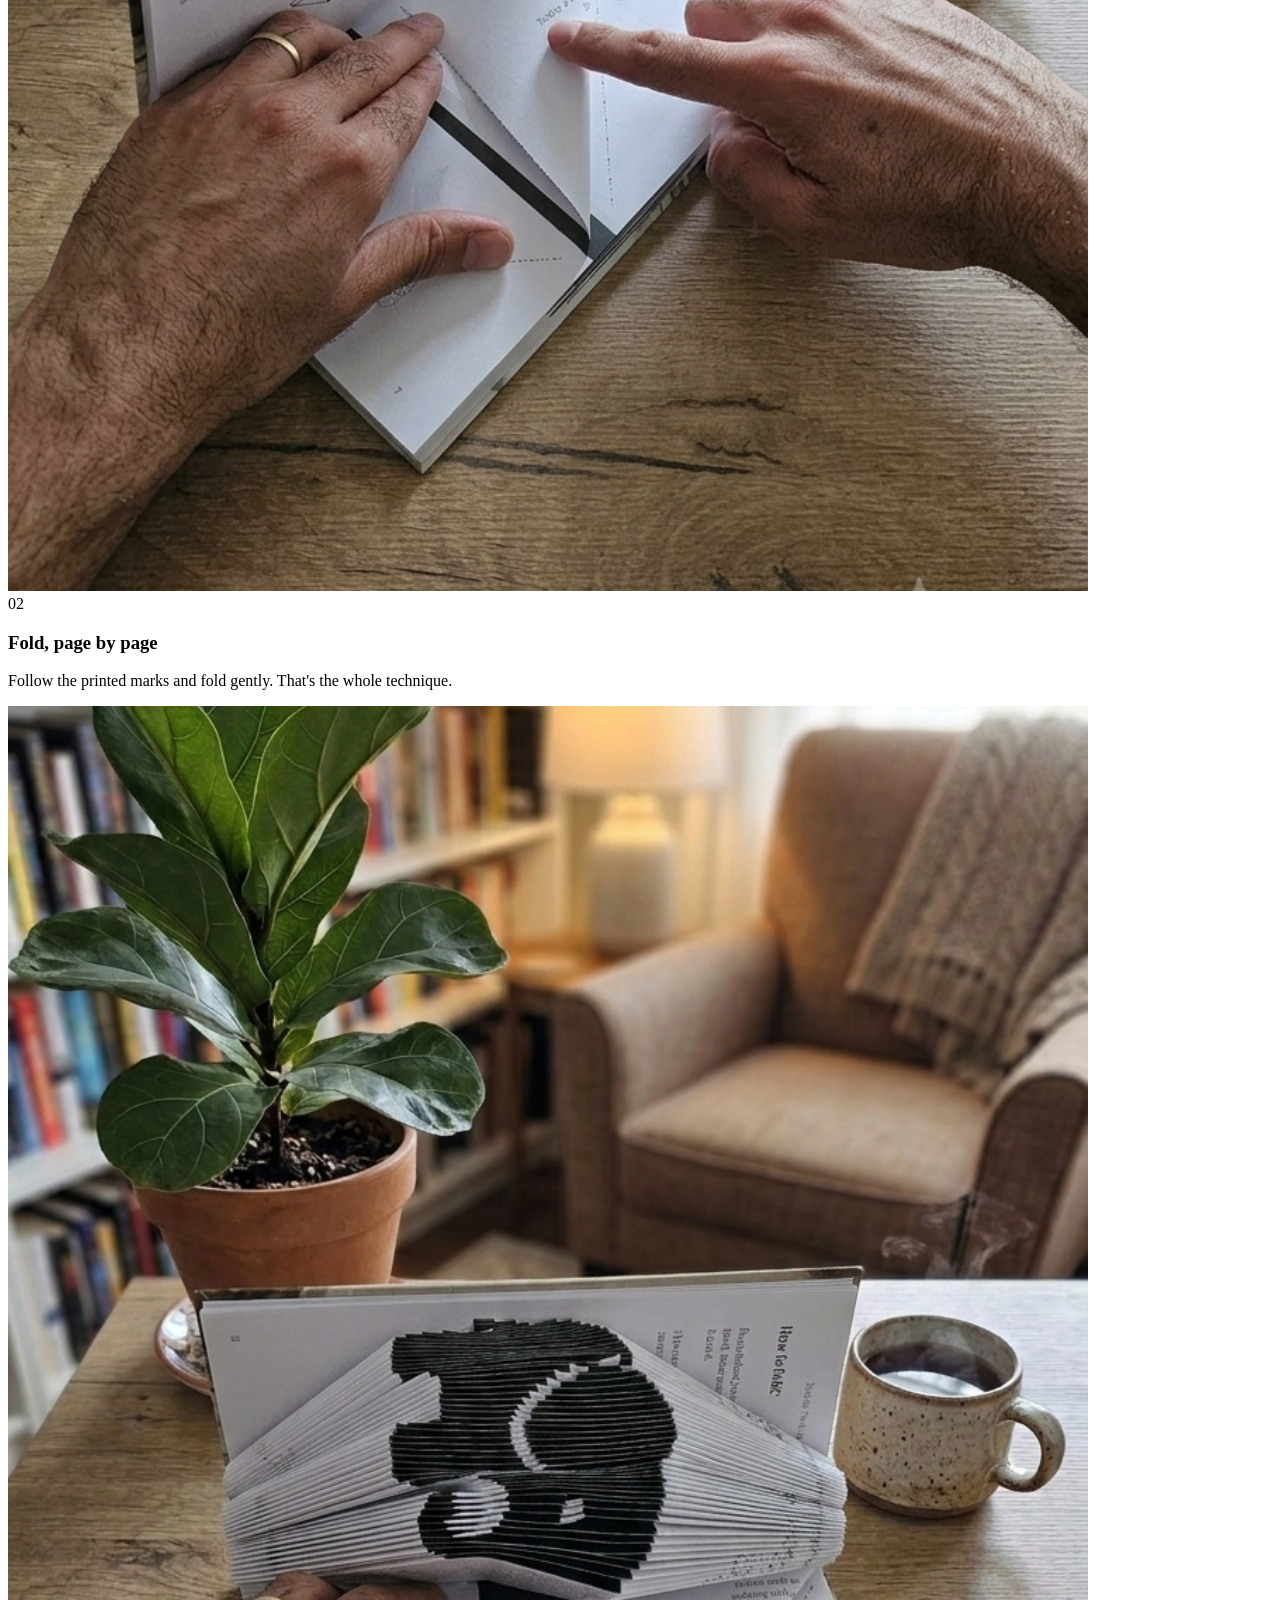
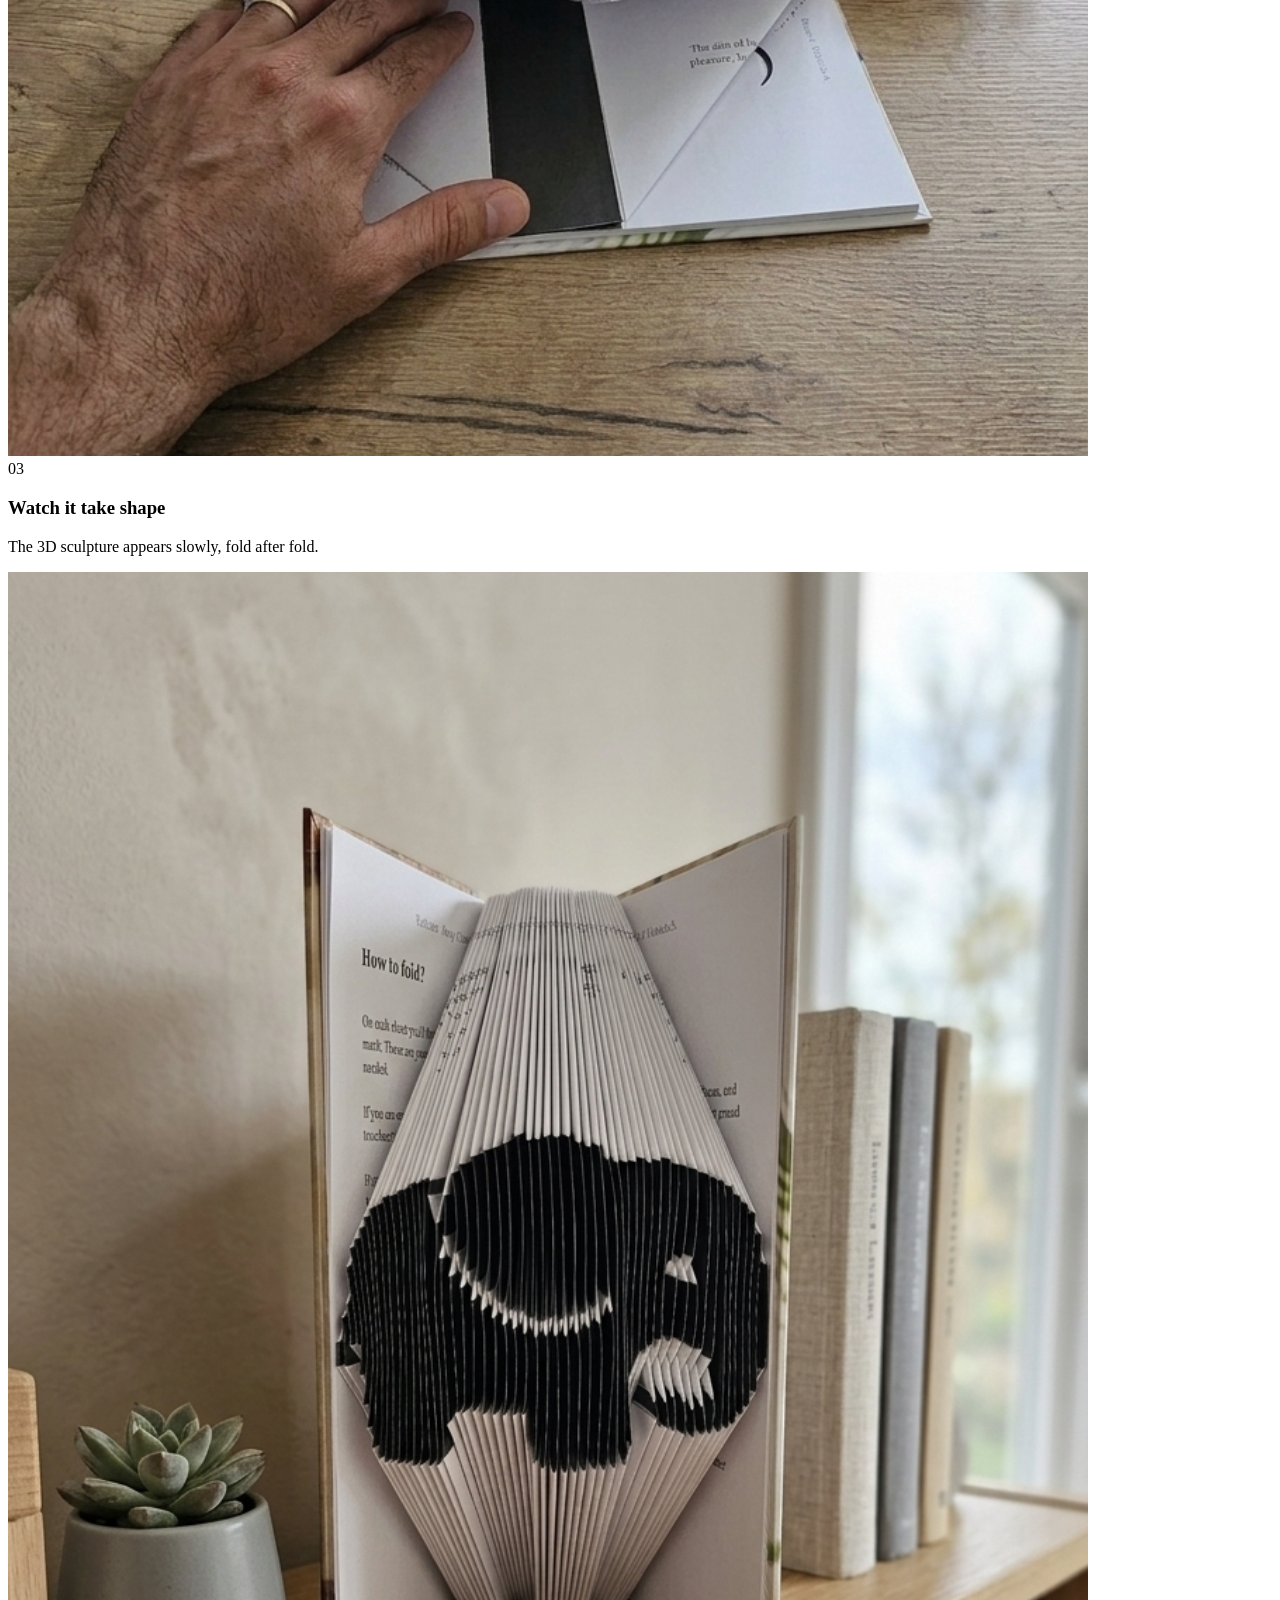
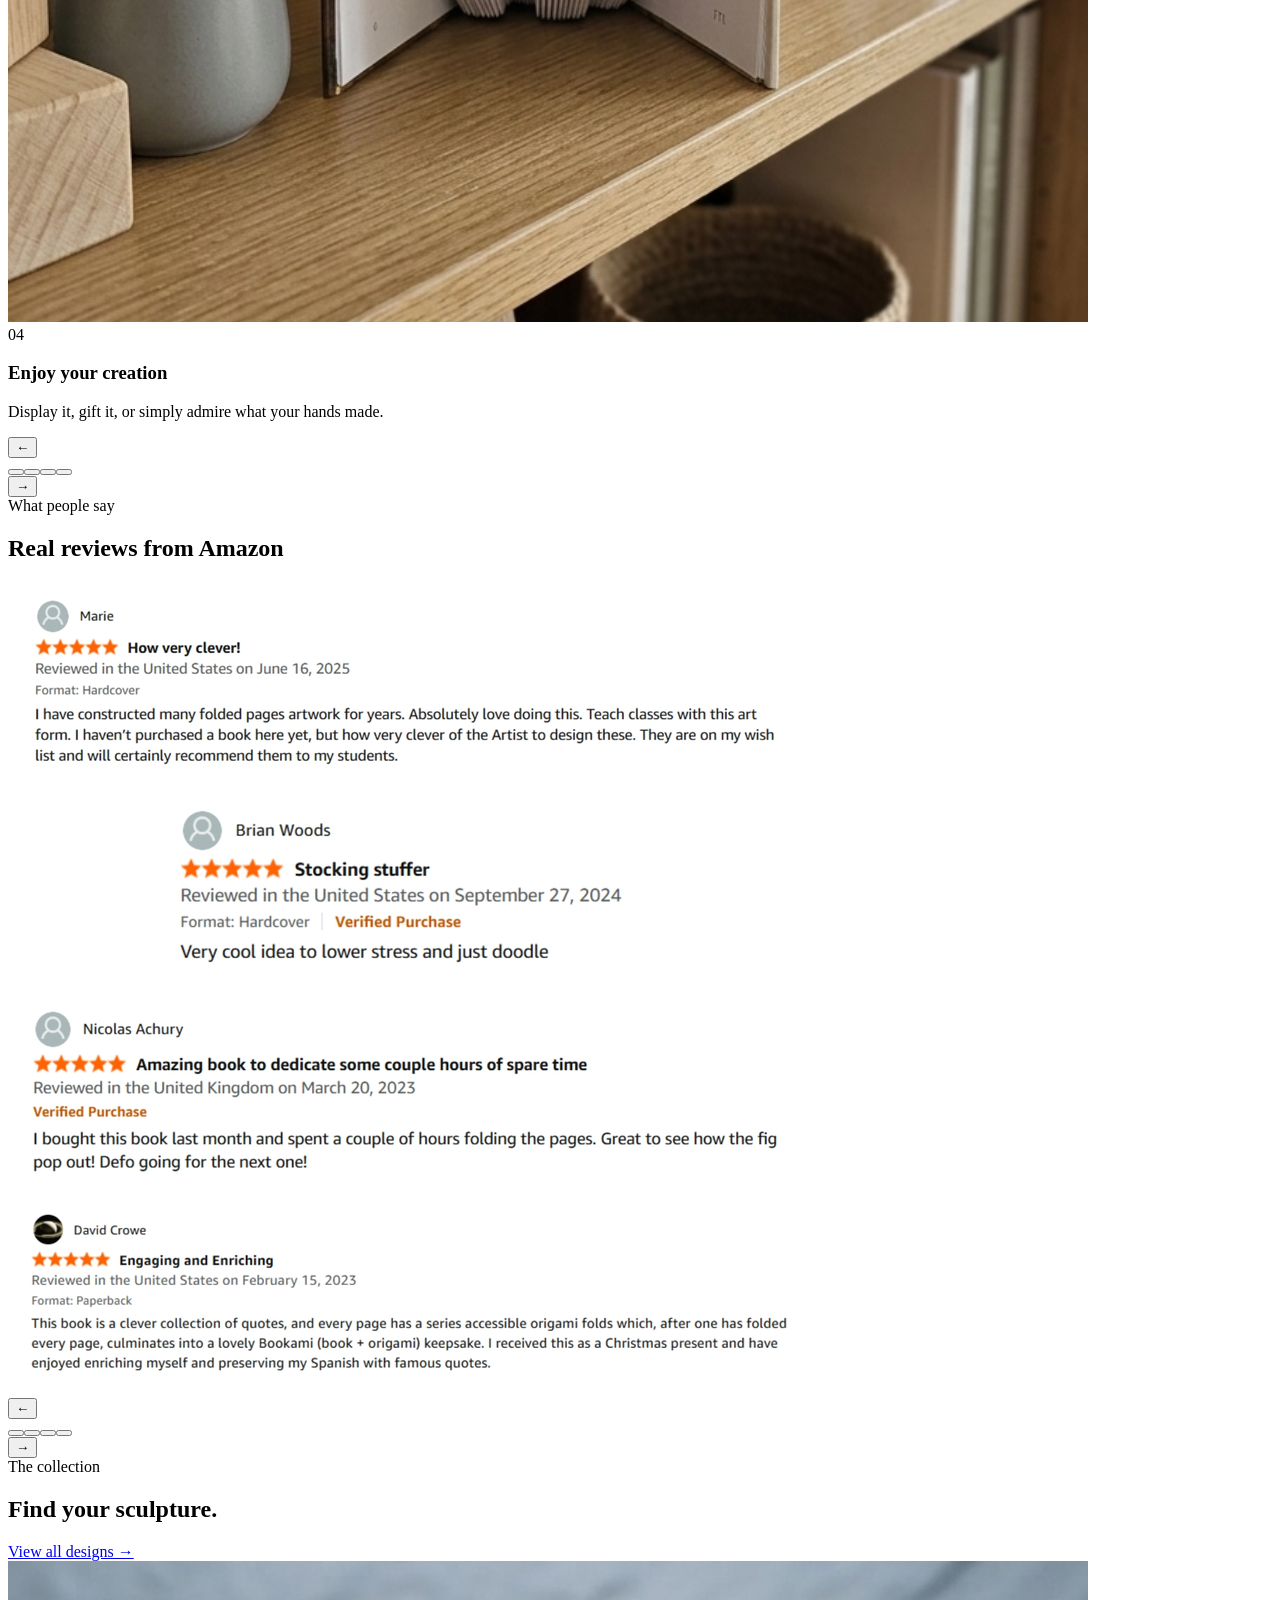
==== commit 96fc07ca: "Use the close-up owl shot in the hero New hero-owl.jpg: the detail shot of the Stained Glass Owl cro" ====
--- a/bookart-site/index.html
+++ b/bookart-site/index.html
@@ -131,7 +131,7 @@
         <h2 class="hero-title">Give something you <em>made</em>.</h2>
         <p class="hero-sub">No experience, no tools, nothing to measure. Just a couple of quiet evenings and a gift they keep on the shelf for years.</p>
       </div>
-      <img src="images/stained-glass-owl.jpg" alt="Stained Glass Owl BookArt 3D sculpture" class="hero-slide-img">
+      <img src="images/hero-owl.jpg" alt="Close-up of a Stained Glass Owl BookArt sculpture, folded page by page" class="hero-slide-img">
       <div class="hero-actions">
         <a href="https://www.amazon.com/dp/B0HLZTH1PC" target="_blank" class="btn-primary" onclick="gtag('event', 'click_amazon', {item: 'Hero Gift Owl'});fbq('trackCustom', 'click_amazon_product', {item: 'Hero Gift Owl'})">Shop on Amazon ↗</a>
       </div>
